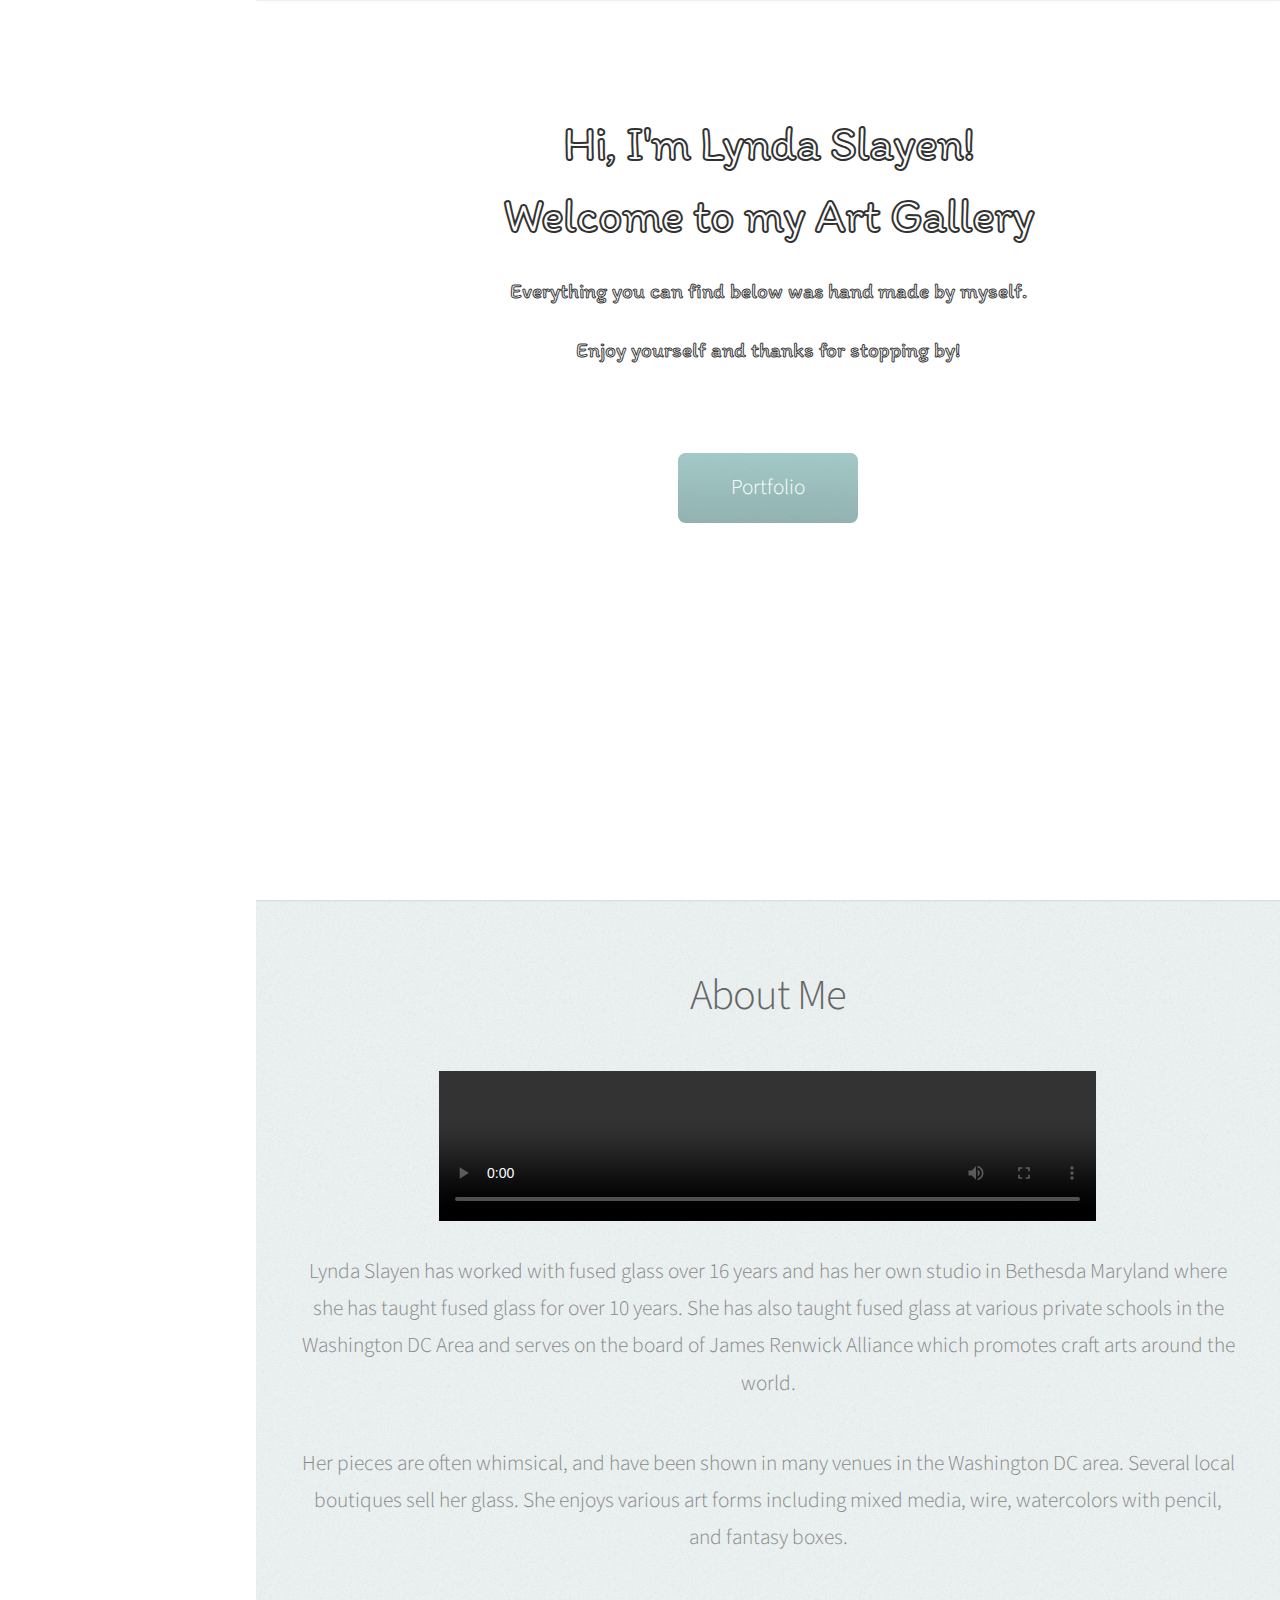
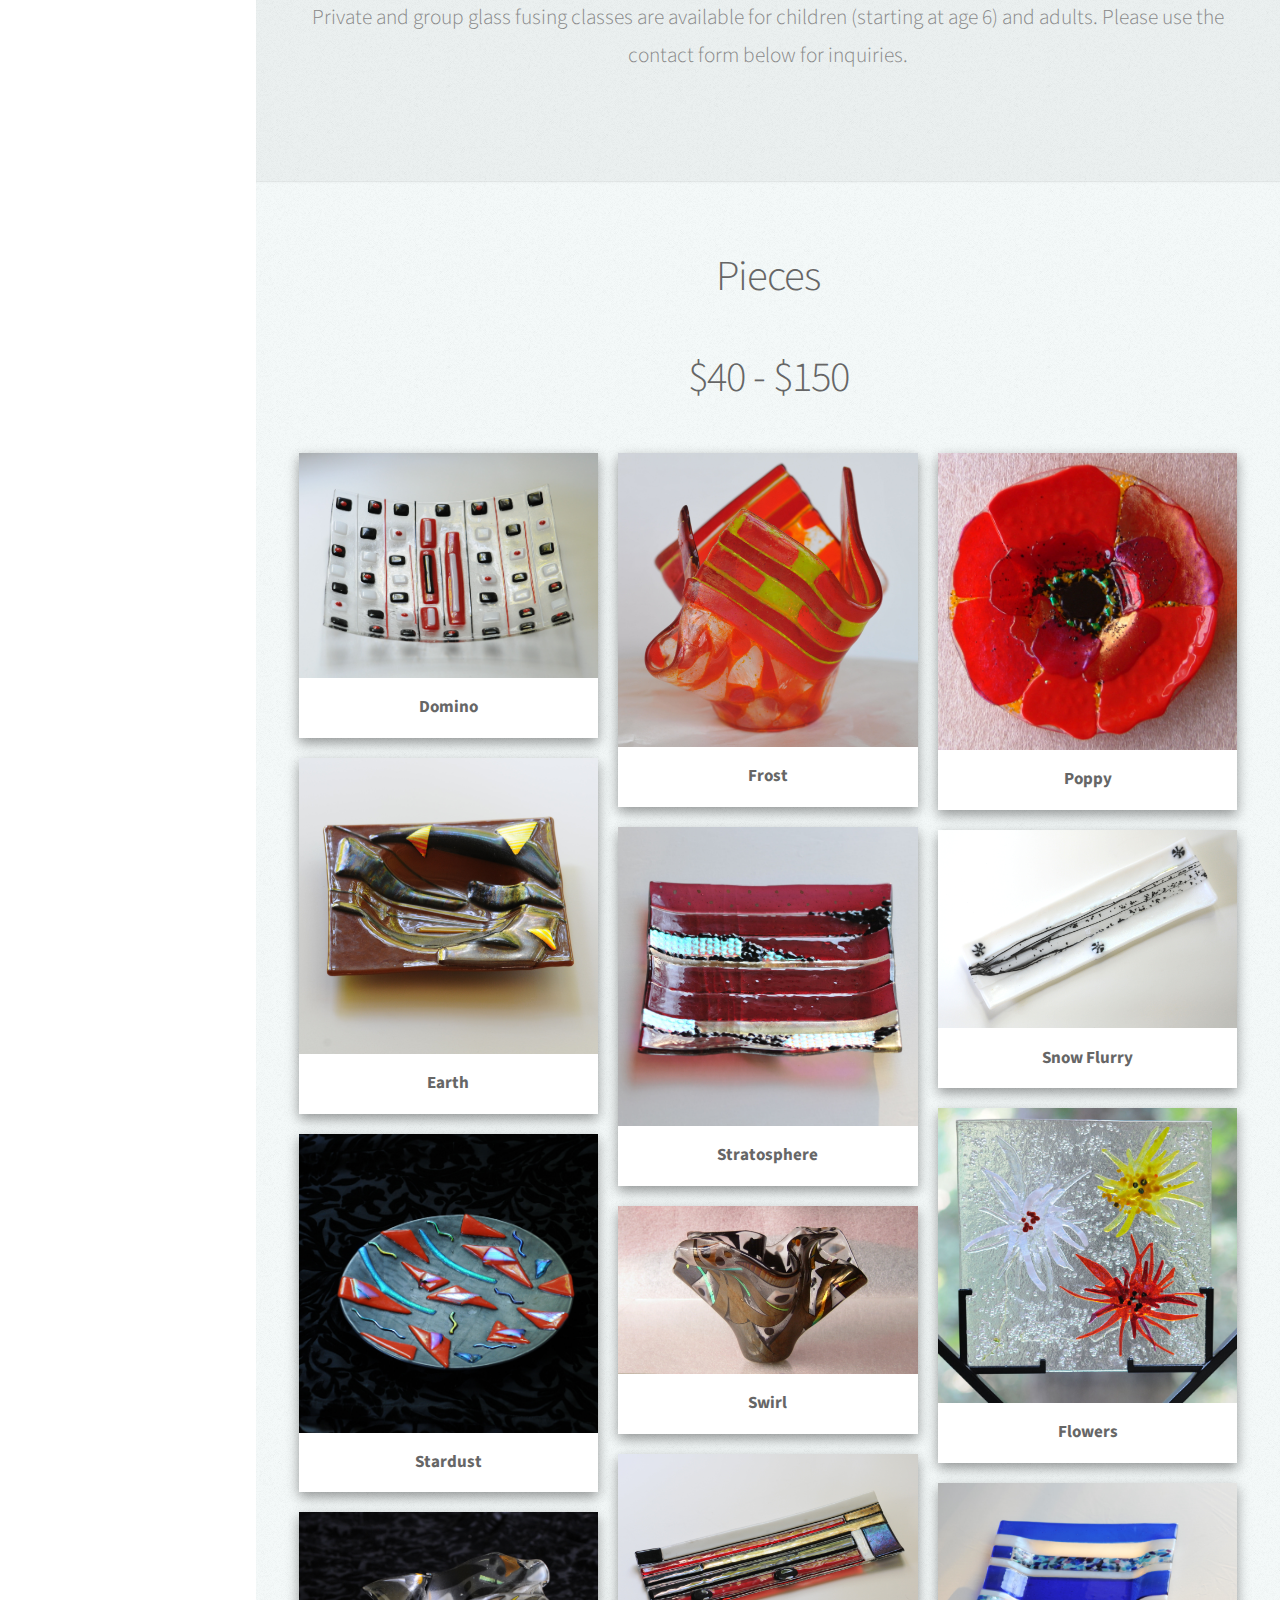
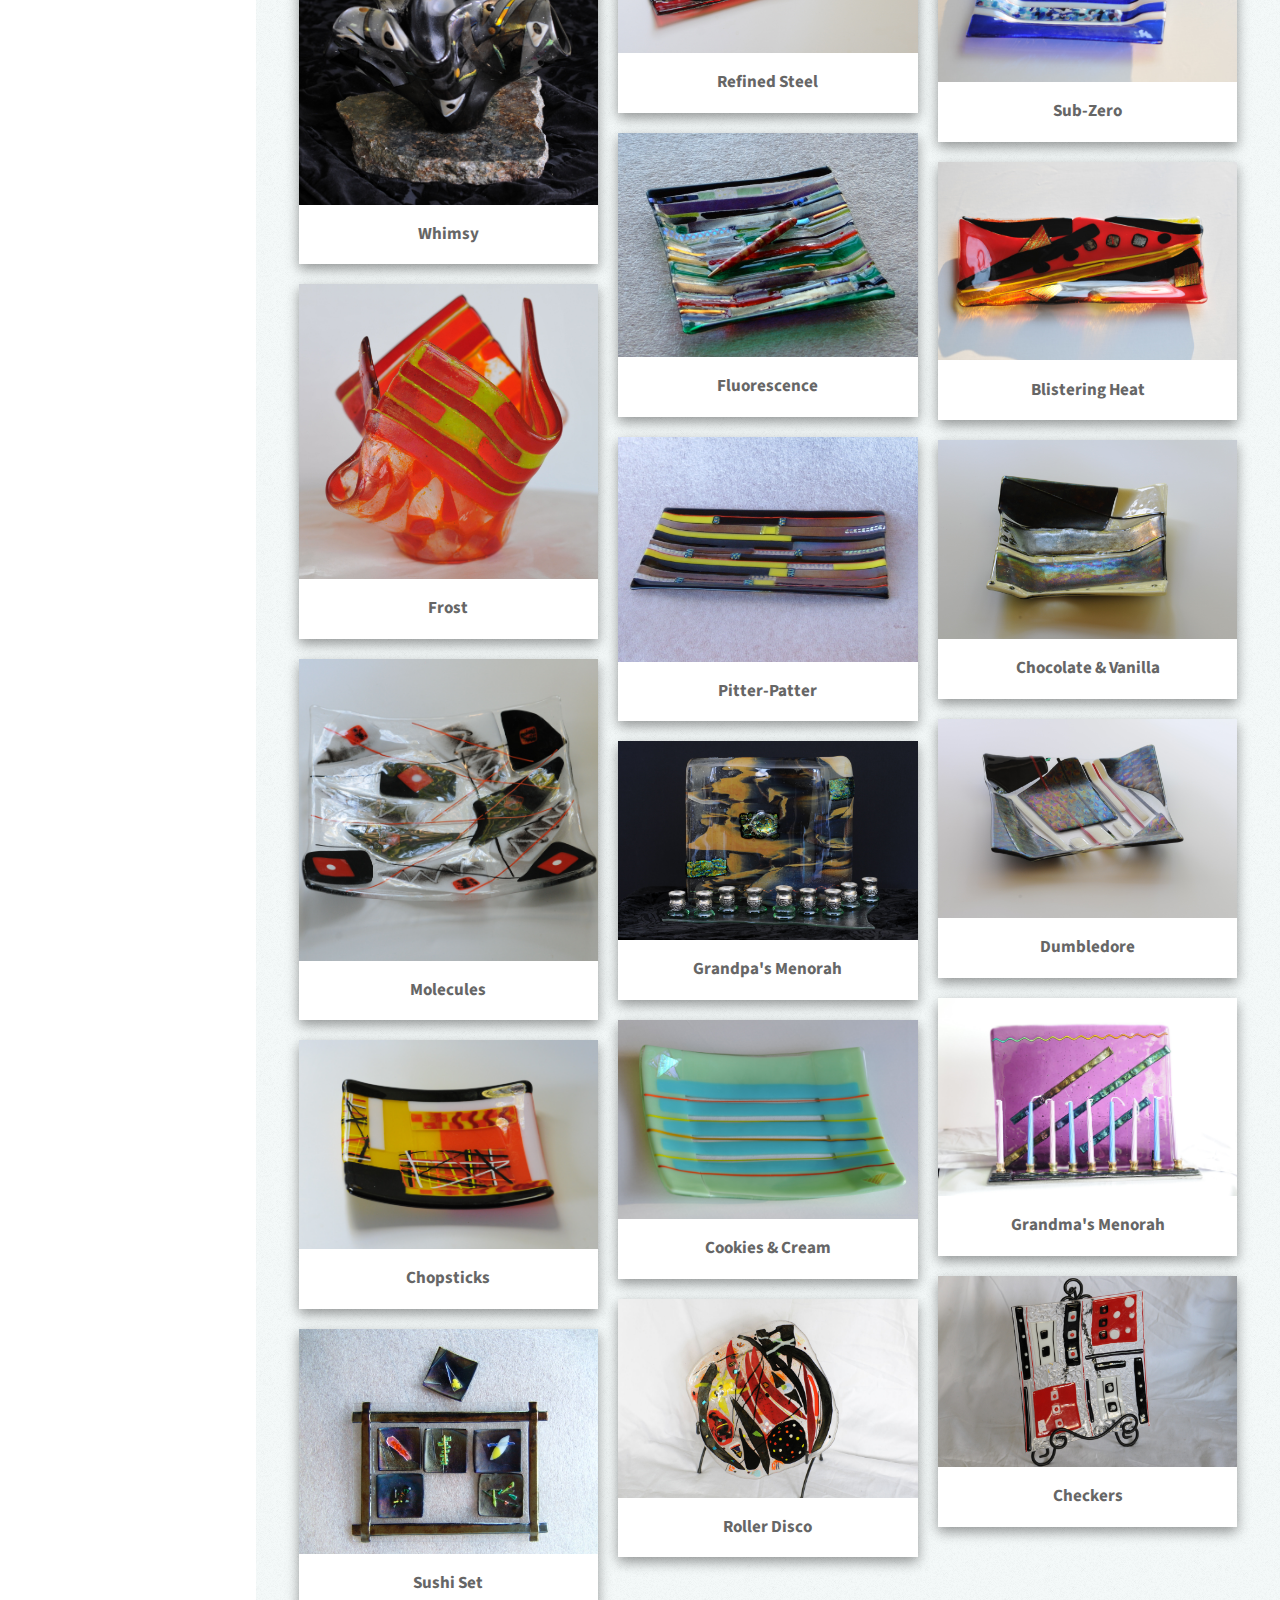
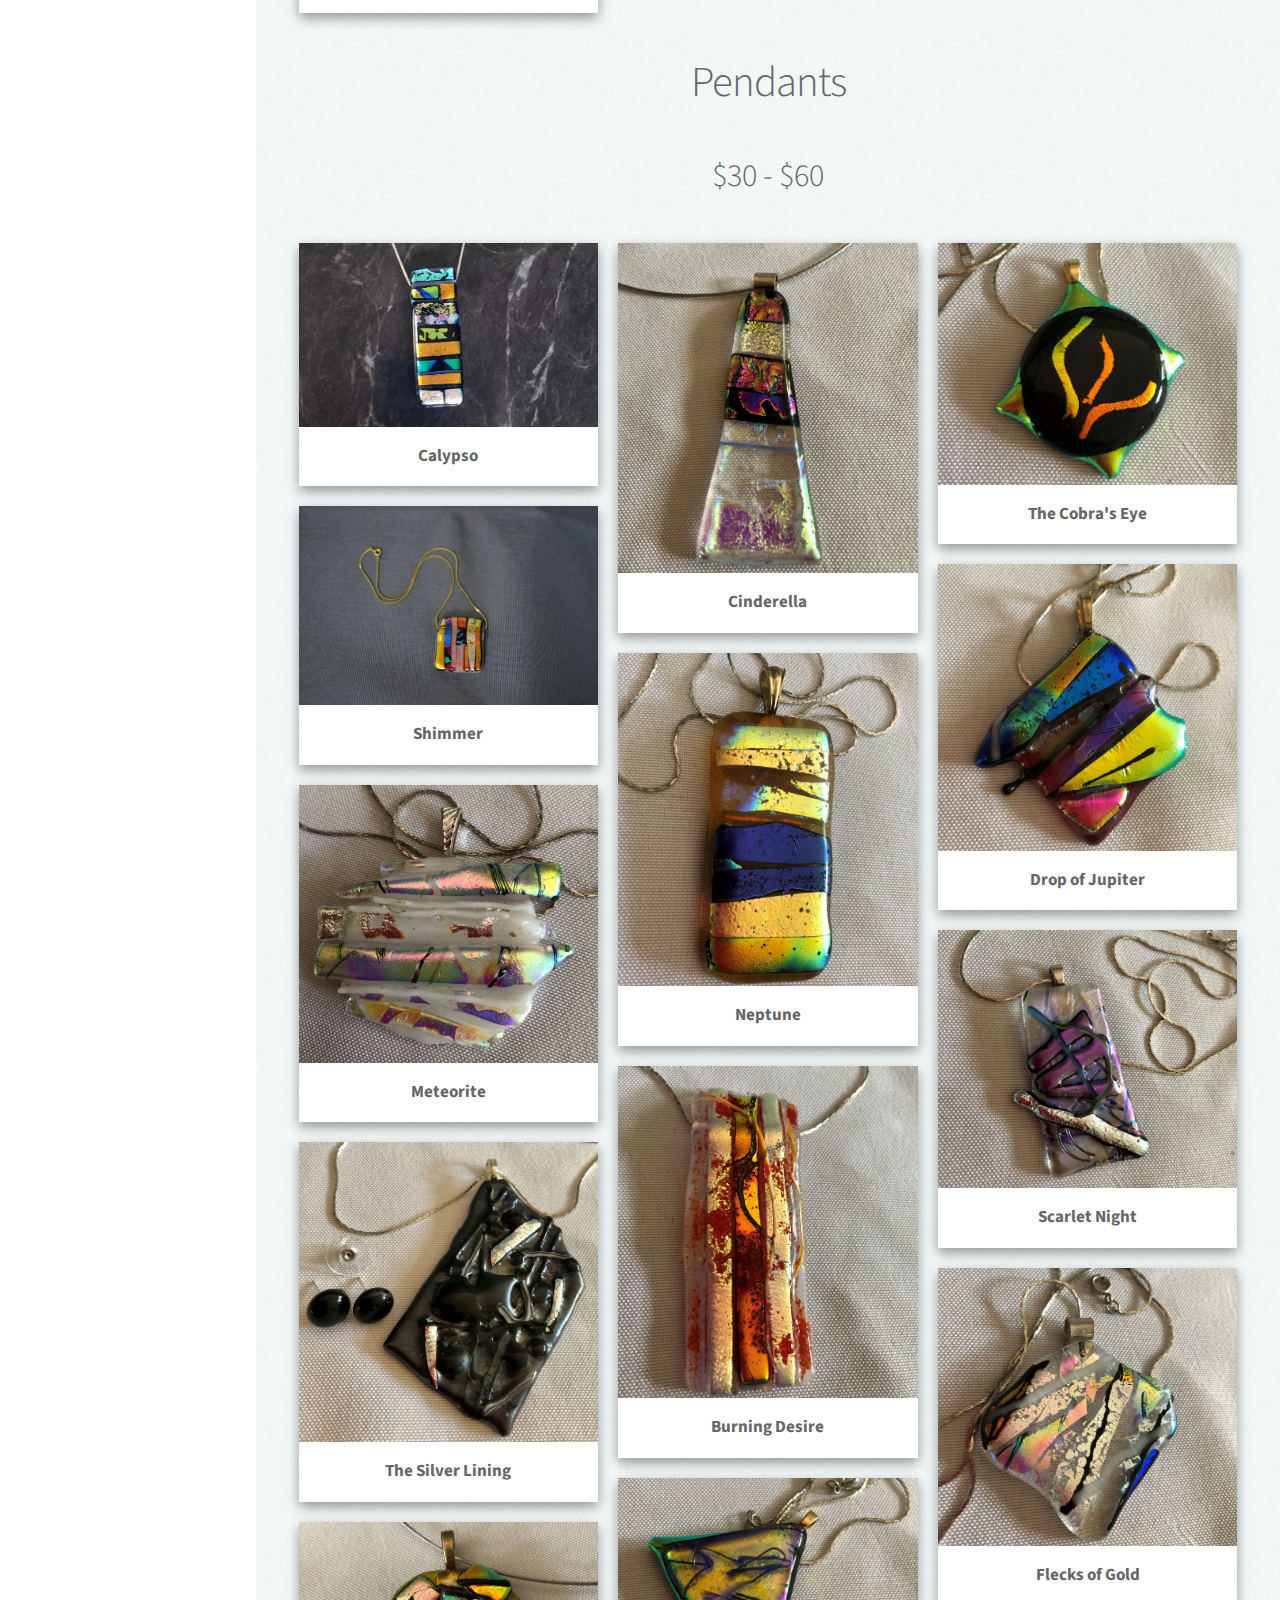
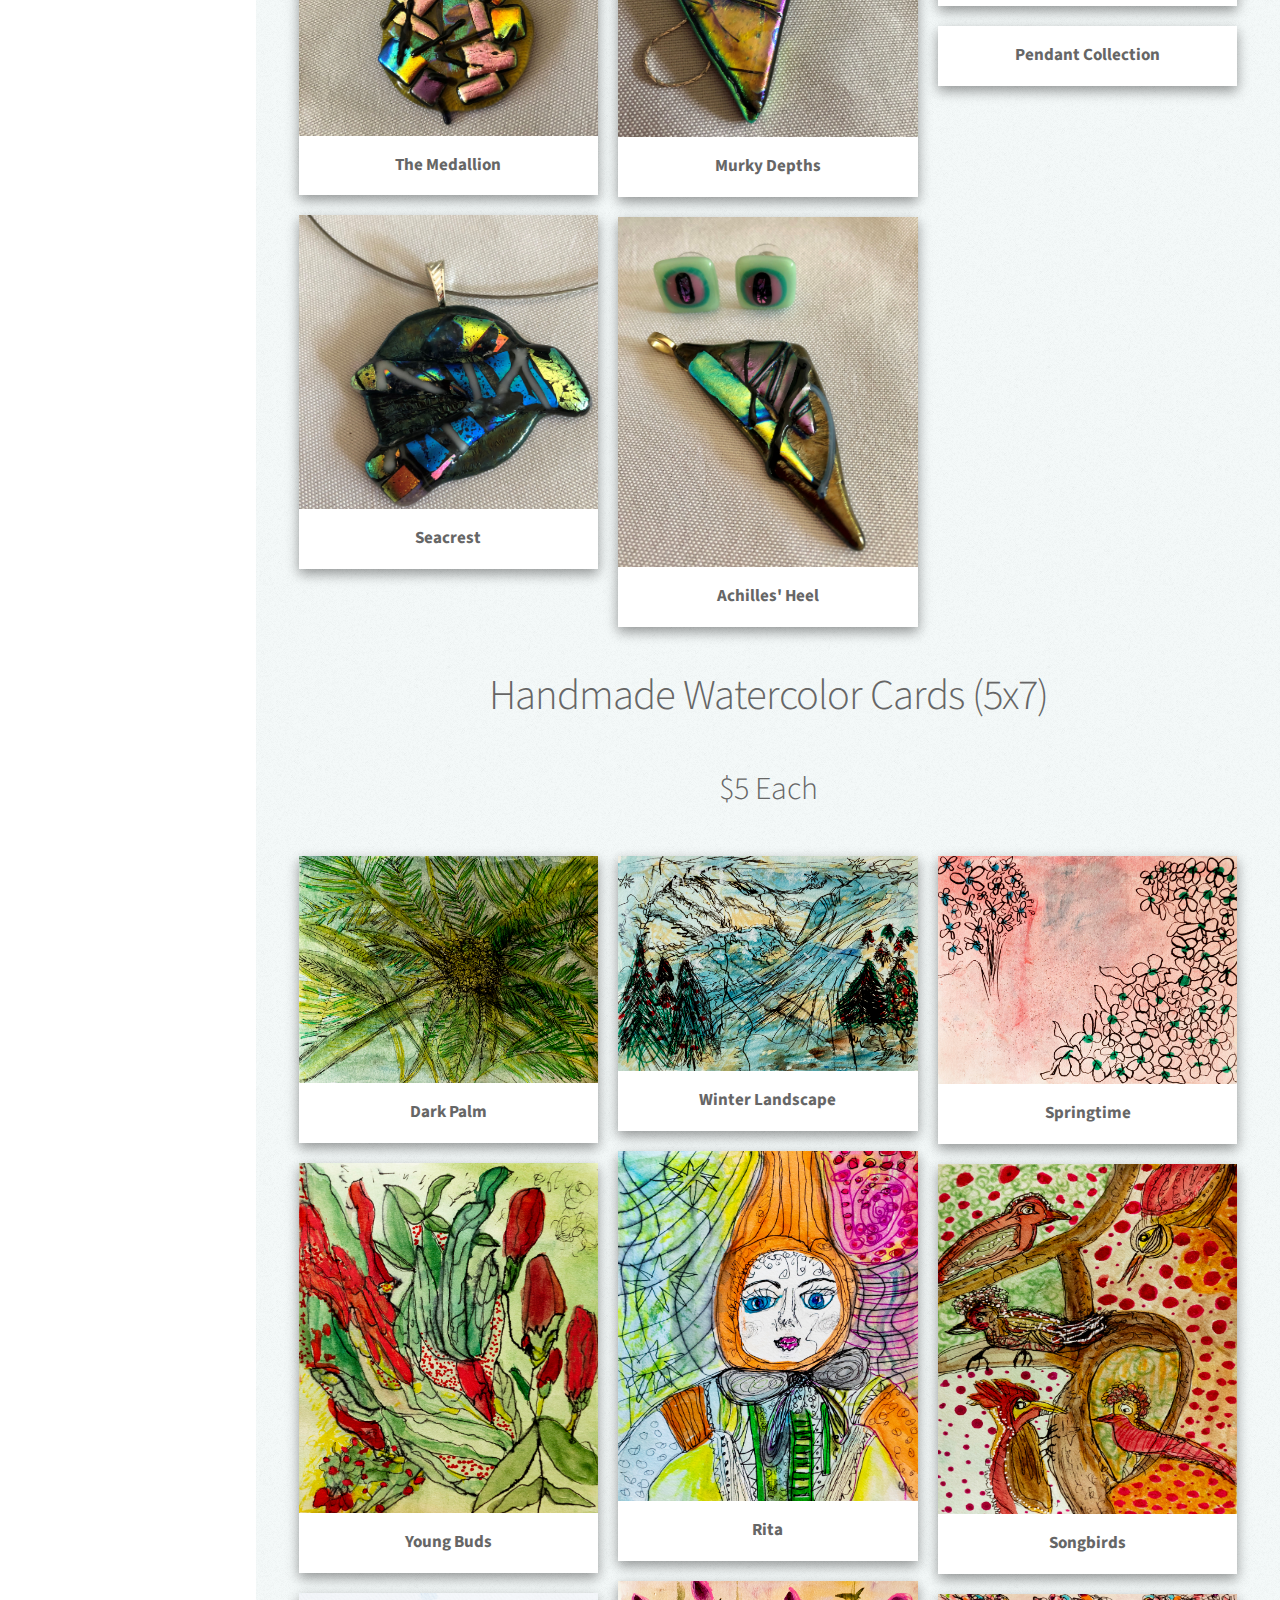
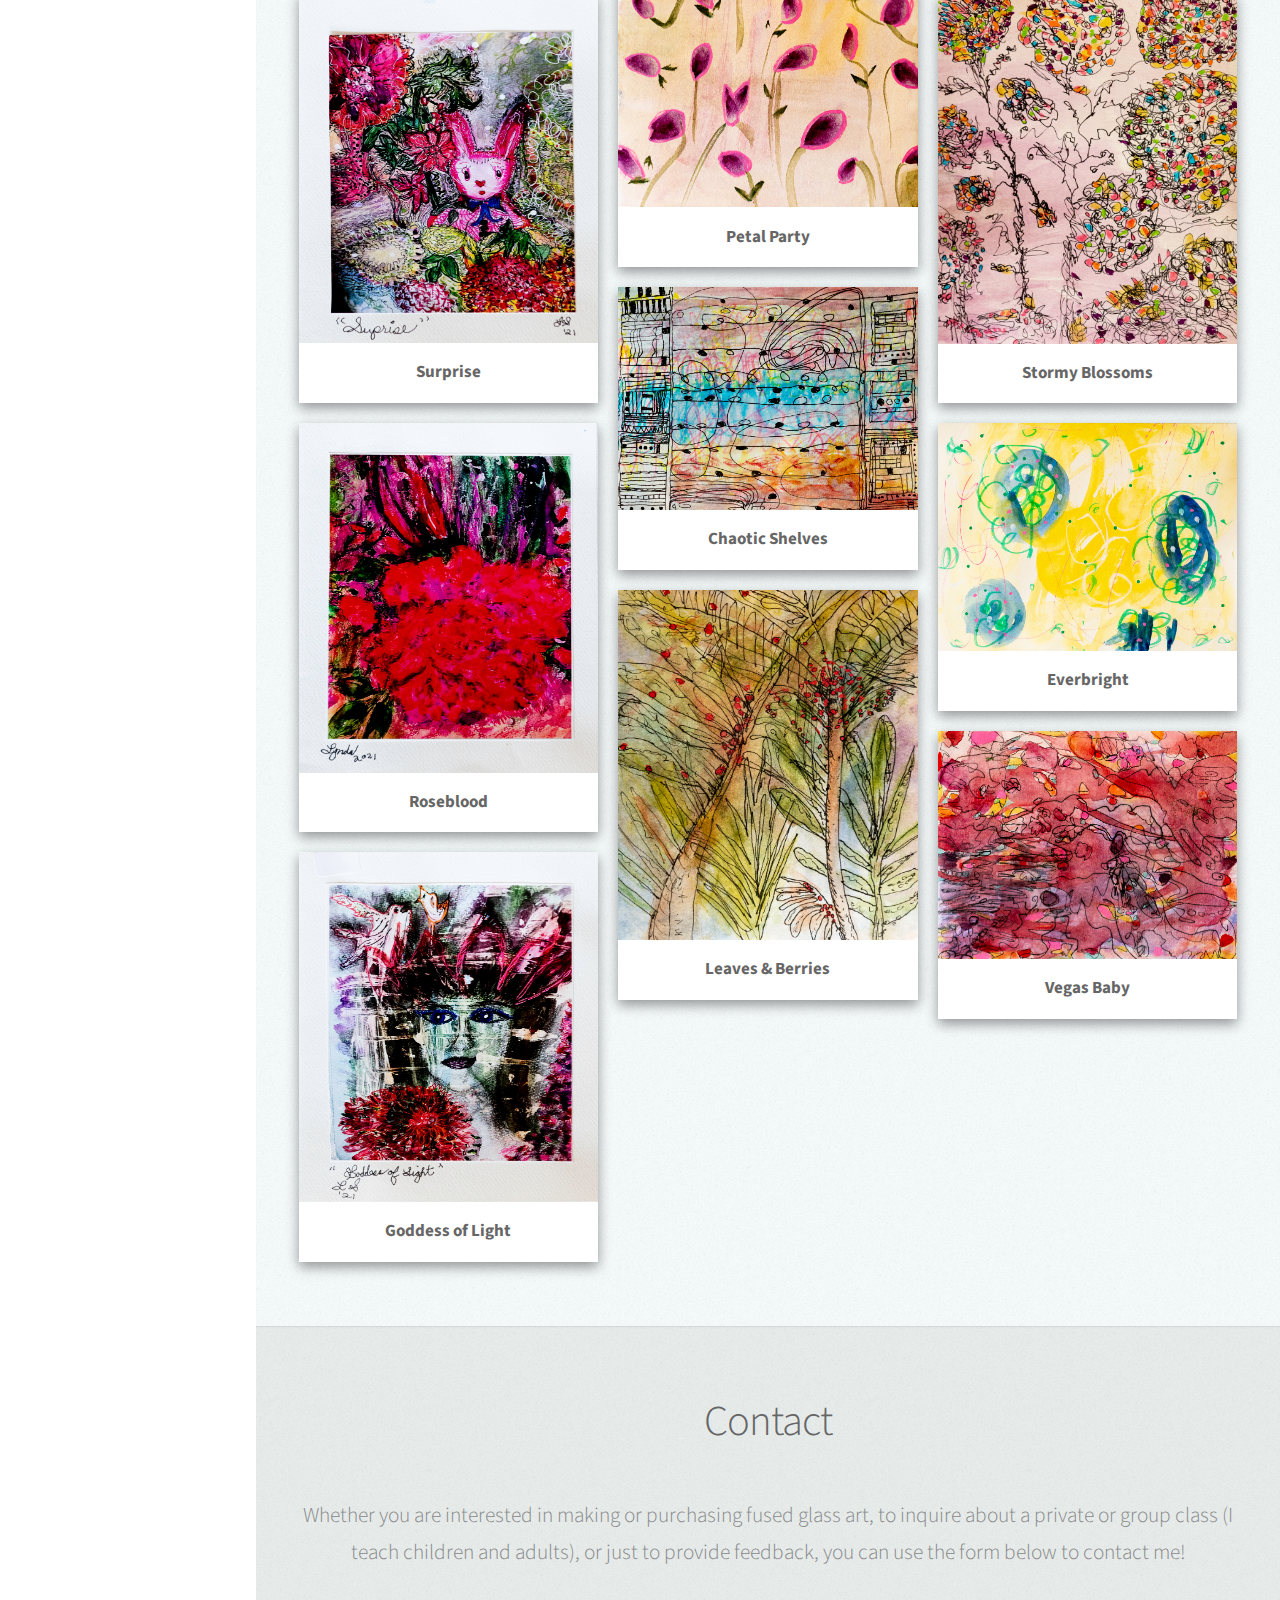
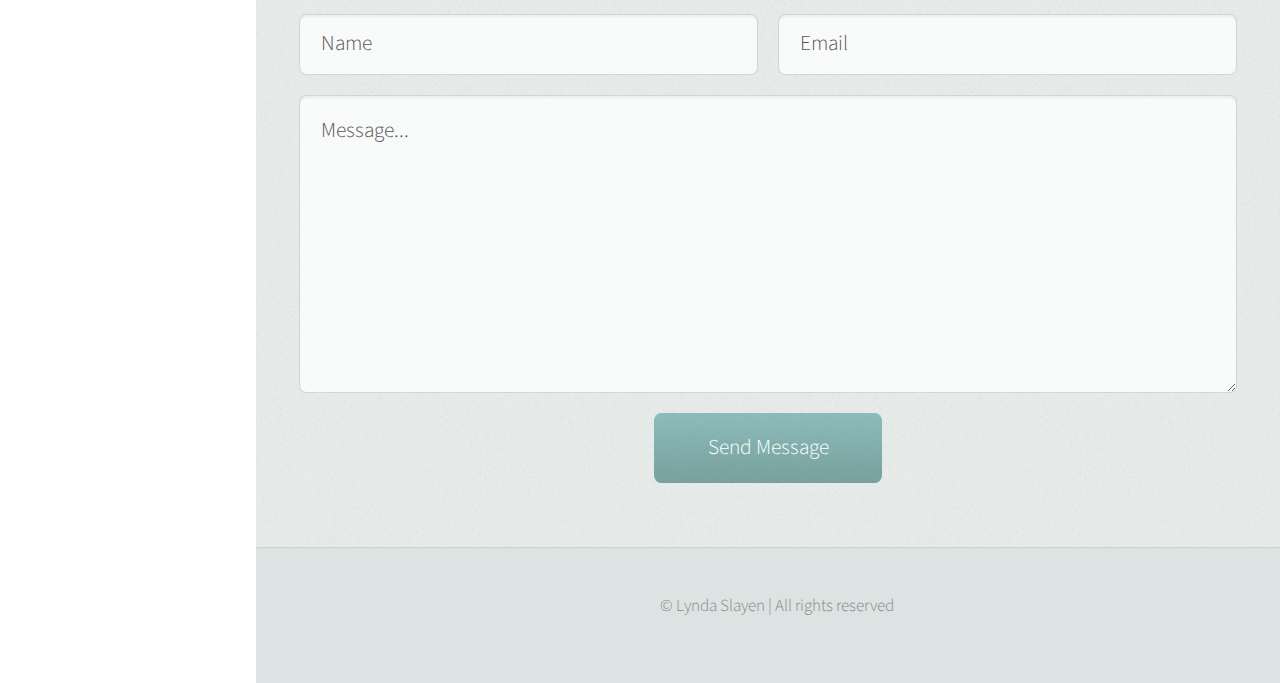
==== index.html @ 52819129 "final final for now" ====
<!DOCTYPE HTML>
<!--
	Prologue by HTML5 UP
	html5up.net | @ajlkn
	Free for personal and commercial use under the CCA 3.0 license (html5up.net/license)
-->
<html>

<head>
	<title>Lynda´s Glass</title>
	<meta charset="utf-8" />
	<meta name="viewport" content="width=device-width, initial-scale=1, user-scalable=no" />
	<link rel="stylesheet" href="assets/css/main.css" />
	<link rel="apple-touch-icon" sizes="180x180" href="/images/croppedHeadshot.png">
	<link rel="icon" type="image/png" sizes="32x32" href="/images/croppedHeadshot.png">
	<link rel="icon" type="image/png" sizes="16x16" href="/images/croppedHeadshot.png">
	<link rel="manifest" href="/site.webmanifest">
	<link rel="mask-icon" href="/safari-pinned-tab.svg" color="#5bbad5">
	<link rel="preconnect" href="https://fonts.googleapis.com">
	<link rel="preconnect" href="https://fonts.gstatic.com" crossorigin>
	<link href="https://fonts.googleapis.com/css2?family=Itim&family=Josefin+Sans&display=swap" rel="stylesheet">
	<meta name="msapplication-TileColor" content="#da532c">
	<meta name="theme-color" content="#ffffff">
</head>

<body class="is-preload">

	<!-- Header -->
	<div id="header">

		<div class="top">

			<!-- Logo -->
			<div id="logo">
				<span class="image avatar48"><img src="images/croppedHeadshot.png" alt="Headhsot" /></span>
				<h1 id="title">Lynda Slayen</h1>
				<p>Independent Artist</p>
			</div>

			<!-- Nav -->
			<nav id="nav">
				<ul>
					<li><a href="#top" id="top-link"><span class="icon solid fa-home">Intro</span></a></li>
					<li><a href="#about" id="about-link"><span class="icon solid fa-user">About Me</span></a></li>
					<li><a href="#portfolio" id="portfolio-link"><span class="icon solid fa-th">Portfolio</span></a>
					</li>
					<li><a href="#contact" id="contact-link"><span class="icon solid fa-envelope">Contact</span></a>
					</li>
				</ul>
			</nav>

		</div>

		<div class="bottom">

			<!-- Social Icons -->
			<ul class="icons">
				<li><a href="https://www.facebook.com/lynda.slayen.16" target="_blank" class="icon brands fa-facebook-f"><span class="label">Facebook</span></a></li>
				<li><a href="#contact" class="icon solid fa-envelope"><span class="label">Email</span></a></li>
			</ul>

		</div>

	</div>

	<!-- Main -->
	<div id="main">

		<!-- Intro -->
		<section id="top" class="one dark cover overflow-hidden">
			<div class="container">
				<header>
					<h2 id= "drop-in" class="alt">Hi, I'm <strong>Lynda Slayen</strong>! <br />
						Welcome to my Art Gallery</h2>
					<p id="drop-in-2">Everything you can find below was hand made by myself.</p>
					<p> Enjoy yourself and thanks for stopping by!</p>
				</header>

				<footer>
					<a href="#portfolio" id="drop-in-3" class="button scrolly">Portfolio</a>
				</footer>
			</div>
		</section>

		<!-- About Me -->
		<section id="about" class="three">
			<div class="container">
				<header>
					<h2>About Me</h2>
				</header>
					<video width="70%" controls>
						<source src="images/artistPics/Lynda Introduction.mp4" type="video/mp4">
						<source src="images/artistPics/Lynda Introduction.mp4" type="video/ogg">
					  Your browser does not support the video tag.
					  </video>
				<p>Lynda Slayen has worked with fused glass over 16 years and has her own studio in Bethesda Maryland where she has taught fused glass for over 10 years.  She has also taught fused glass at various private schools in the Washington DC Area and serves on the board of James Renwick Alliance which promotes craft arts around the world.</p>
				<p>Her pieces are often whimsical, and have been shown in many venues in the Washington DC area.  Several local boutiques sell her glass.  She enjoys various art forms including mixed media, wire, watercolors with pencil, and fantasy boxes.</p>
				<p class="loud">Private and group glass fusing classes are available for children (starting at age 6) and adults. Please use the contact form below for inquiries.</p>
				<img id="aboutMe" src="images/artistPics/chairOffcenterSaturated.jpg" alt="" />
			</div>
		</section>
		<!-- Portfolio -->
		<section id="portfolio" class="two">
			<div class="container">
				<header>
					<h2>Pieces</h2><br>
					<h2>$40 - $150</h2>
				</header>
				<div class="row">
					<div class="col-4 col-12-mobile"> 
						<article class="item">
							<a class="image fit"><img class="porfolioImage" src="images/Pieces/LyndaSlayen_Domino.jpg" alt="" /></a>
							<header>
								<h3>Domino</h3>
							</header>
						</article>
						<article class="item">
							<a class="image fit"><img class="porfolioImage" src="images/Pieces/LyndaSlayen_Earth.jpg" alt="" /></a>
							<header>
								<h3>Earth</h3>
							</header>
						</article>
						<article class="item">
							<a class="image fit"><img class="porfolioImage" src="images/Pieces//LyndaSlayen_Stardust.jpg" alt="" /></a>
							<header>
								<h3>Stardust</h3>
							</header>
						</article>
						<article class="item">
							<a class="image fit"><img class="porfolioImage" src="images/Pieces/LyndaSlayen_Whimsy.jpg" alt="" /></a>
							<header>
								<h3>Whimsy</h3>
							</header>
						</article>
						<article class="item">
							<a class="image fit"><img class="porfolioImage" src="images/Pieces/LyndaSlayen_Frost.jpg" alt="" /></a>
							<header>
								<h3>Frost</h3>
							</header>
						</article>
						<article class="item">
							<a class="image fit"><img class="porfolioImage" src="images/Pieces/Molecules.jpg" alt="" /></a>
							<header>
								<h3>Molecules</h3>
							</header>
						</article>
						<article class="item">
							<a class="image fit"><img class="porfolioImage" src="images/Pieces/D11.jpgchopsticks.jpg" alt="" /></a>
							<header>
								<h3>Chopsticks</h3>
							</header>
						</article>
						<article class="item">
							<a class="image fit"><img class="porfolioImage" src="images/Pieces/D12.JPGsushi set.jpg" alt="" /></a>
							<header>
								<h3>Sushi Set</h3>
							</header>
						</article>
					</div>
					<div class="col-4 col-12-mobile">
						<article class="item">
							<a class="image fit"><img class="porfolioImage" src="images/Pieces/LyndaSlayen_Frost.jpg" alt="" /></a>
							<header>
								<h3>Frost</h3>
							</header>
						</article>
						<article class="item">
							<a class="image fit"><img class="porfolioImage" src="images/Pieces/LyndaSlayen_Stratosphere.jpg" alt="" /></a>
							<header>
								<h3>Stratosphere</h3>
							</header>
						</article>
						<article class="item">
							<a class="image fit"><img class="porfolioImage" src="images/Pieces/Show-Swirl.JPG" alt="" /></a>
							<header>
								<h3>Swirl</h3>
							</header>
						</article>
						<article class="item">
							<a class="image fit"><img class="porfolioImage" src="images/Pieces/D14.JPG" alt="" /></a>
							<header>
								<h3>Refined Steel</h3>
							</header>
						</article>
						<article class="item">
							<a class="image fit"><img class="porfolioImage" src="images/Pieces/D16.JPG" alt="" /></a>
							<header>
								<h3>Fluorescence</h3>
							</header>
						</article>
						<article class="item">
							<a class="image fit"><img class="porfolioImage" src="images/Pieces/D17.JPG" alt="" /></a>
							<header>
								<h3>Pitter-Patter</h3>
							</header>
						</article>
						<article class="item">
							<a class="image fit"><img class="porfolioImage" src="images/Pieces/D15.JPGmenorah.jpg" alt="" /></a>
							<header>
								<h3>Grandpa's Menorah</h3>
							</header>
						</article>
						<article class="item">
							<a class="image fit"><img class="porfolioImage" src="images/Pieces/D18.JPG" alt="" /></a>
							<header>
								<h3>Cookies & Cream</h3>
							</header>
						</article>
						<article class="item">
							<a class="image fit"><img class="porfolioImage" src="images/Pieces/D43.jpgswirl.jpg" alt="" /></a>
							<header>
								<h3>Roller Disco</h3>
							</header>
						</article>
					</div>
					<div class="col-4 col-12-mobile">
						<article class="item">
							<a class="image fit"><img class="porfolioImage" src="images/Pieces/LyndaSlayen_Poppy.jpg" alt="" /></a>
							<header>
								<h3>Poppy</h3>
							</header>
						</article>
						<article class="item">
							<a class="image fit"><img class="porfolioImage" src="images/Pieces/D42.jpgdomino.jpg" alt="" /></a>
							<header>
								<h3>Snow Flurry</h3>
							</header>
						</article>
						<article class="item">
							<a class="image fit"><img class="porfolioImage" src="images/Pieces/LyndaSlayen_Star Flowers.jpg" alt="" /></a>
							<header>
								<h3>Flowers</h3>
							</header>
						</article>
						<article class="item">
							<a class="image fit"><img class="porfolioImage" src="images/Pieces/D19.JPG" alt="" /></a>
							<header>
								<h3>Sub-Zero</h3>
							</header>
						</article>
						<article class="item">
							<a class="image fit"><img class="porfolioImage" src="images/Pieces/D20.JPG" alt="" /></a>
							<header>
								<h3>Blistering Heat</h3>
							</header>
						</article>
						<article class="item">
							<a class="image fit"><img class="porfolioImage" src="images/Pieces/D21.JPG" alt="" /></a>
							<header>
								<h3>Chocolate & Vanilla</h3>
							</header>
						</article>
						<article class="item">
							<a class="image fit"><img class="porfolioImage" src="images/Pieces/D22.JPG" alt="" /></a>
							<header>
								<h3>Dumbledore</h3>
							</header>
						</article>
						<article class="item">
							<a class="image fit"><img class="porfolioImage" src="images/Pieces/D29.menorah.jpg" alt="" /></a>
							<header>
								<h3>Grandma's Menorah</h3>
							</header>
						</article>
						<article class="item">
							<a class="image fit"><img class="porfolioImage" src="images/Pieces/D27.JPG" alt="" /></a>
							<header>
								<h3>Checkers</h3>
							</header>
						</article>
					</div>
				</div>
				<br>
				<header>
					<h2>Pendants</h2><br>
					<h3>$30 - $60</h3>
				</header>
				<div class="row">
					<div class="col-4 col-12-mobile"> 
						<article class="item">
							<a class="image fit"><img class="porfolioImage" src="images/Pieces/D13.jpgpendant.jpg" alt="" /></a>
							<header>
								<h3>Calypso</h3>
							</header>
						</article>
						<article class="item">
							<a class="image fit"><img class="porfolioImage" src="images/Pieces/D24.JPG" alt="" /></a>
							<header>
								<h3>Shimmer</h3>
							</header>
						</article>
						<article class="item">
							<a class="image fit"><img class="porfolioImage" src="images/Pieces/D25.jpg" alt="" /></a>
							<header>
								<h3>Meteorite</h3>
							</header>
						</article>
						<article class="item">
							<a class="image fit"><img class="porfolioImage" src="images/Pieces/D28.jpg" alt="" /></a>
							<header>
								<h3>The Silver Lining</h3>
							</header>
						</article>
						<article class="item">
							<a class="image fit"><img class="porfolioImage" src="images/Pieces/D44.jpg" alt="" /></a>
							<header>
								<h3>The Medallion</h3>
							</header>
						</article>
						<article class="item">
							<a class="image fit"><img class="porfolioImage" src="images/Pieces/D32.jpg" alt="" /></a>
							<header>
								<h3>Seacrest</h3>
							</header>
						</article>
					</div>
					<div class="col-4 col-12-mobile">
						<article class="item">
							<a class="image fit"><img class="porfolioImage" src="images/Pieces/D33.jpg" alt="" /></a>
							<header>
								<h3>Cinderella</h3>
							</header>
						</article>
						<article class="item">
							<a class="image fit"><img class="porfolioImage" src="images/Pieces/D34.jpg" alt="" /></a>
							<header>
								<h3>Neptune</h3>
							</header>
						</article>
						<article class="item">
							<a class="image fit"><img class="porfolioImage" src="images/Pieces/D35.jpg" alt="" /></a>
							<header>
								<h3>Burning Desire</h3>
							</header>
						</article>
						<article class="item">
							<a class="image fit"><img class="porfolioImage" src="images/Pieces/D36.jpg" alt="" /></a>
							<header>
								<h3>Murky Depths</h3>
							</header>
						</article>
						<article class="item">
							<a class="image fit"><img class="porfolioImage" src="images/Pieces/D45.jpg" alt="" /></a>
							<header>
								<h3>Achilles' Heel</h3>
							</header>
						</article>
					</div>
					<div class="col-4 col-12-mobile">
						<article class="item">
							<a class="image fit"><img class="porfolioImage" src="images/Pieces/D38.jpg" alt="" /></a>
							<header>
								<h3>The Cobra's Eye</h3>
							</header>
						</article>
						<article class="item">
							<a class="image fit"><img class="porfolioImage" src="images/Pieces/D39_.jpg" alt="" /></a>
							<header>
								<h3>Drop of Jupiter</h3>
							</header>
						</article>
						<article class="item">
							<a class="image fit"><img class="porfolioImage" src="images/Pieces/D40.jpg" alt="" /></a>
							<header>
								<h3>Scarlet Night</h3>
							</header>
						</article>
						<article class="item">
							<a class="image fit"><img class="porfolioImage" src="images/Pieces/D41.jpg" alt="" /></a>
							<header>
								<h3>Flecks of Gold</h3>
							</header>
						</article>
						<article class="item">
							<a class="image fit"><img class="porfolioImage" src="images/Pieces/pendantgroup.jpg" alt="" /></a>
							<header>
								<h3>Pendant Collection</h3>
							</header>
						</article>
					</div>
				</div>
				<br>
				<header>
					<h2>Handmade Watercolor Cards (5x7)</h2><br>
					<h3>$5 Each</h3>
				</header>
				<div class="row">
					<div class="col-4 col-12-mobile"> 
						<article class="item">
							<a class="image fit"><img class="porfolioImage" src="/images/Pictures/_ALG7755-226.jpg" alt="" /></a>
							<header>
								<h3>Dark Palm</h3>
							</header>
						</article>
						<article class="item">
							<a class="image fit"><img class="porfolioImage" src="/images/Pictures/_ALG7762-233.jpg" alt="" /></a>
							<header>
								<h3>Young Buds</h3>
							</header>
						</article>
						<article class="item">
							<a class="image fit"><img class="porfolioImage" src="/images/Pictures/_ALG7768-239.jpg" alt="" /></a>
							<header>
								<h3>Surprise</h3>
							</header>
						</article>
						<article class="item">
							<a class="image fit"><img class="porfolioImage" src="/images/Pictures/_ALG7770-241.jpg" alt="" /></a>
							<header>
								<h3>Roseblood</h3>
							</header>
						</article>
						<article class="item">
							<a class="image fit"><img class="porfolioImage" src="/images/Pictures/_ALG7774-245.jpg" alt="" /></a>
							<header>
								<h3>Goddess of Light</h3>
							</header>
						</article>
					</div>
					<div class="col-4 col-12-mobile">
						<article class="item">
							<a class="image fit"><img class="porfolioImage" src="/images/Pictures/_ALG7778-249.jpg" alt="" /></a>
							<header>
								<h3>Winter Landscape</h3>
							</header>
						</article>
						<article class="item">
							<a class="image fit"><img class="porfolioImage" src="/images/Pictures/_ALG7779-250.jpg" alt="" /></a>
							<header>
								<h3>Rita</h3>
							</header>
						</article>
						<article class="item">
							<a class="image fit"><img class="porfolioImage" src="/images/Pictures/_ALG7781-252.jpg" alt="" /></a>
							<header>
								<h3>Petal Party</h3>
							</header>
						</article>
						<article class="item">
							<a class="image fit"><img class="porfolioImage" src="/images/Pictures/_ALG7783-254.jpg" alt="" /></a>
							<header>
								<h3>Chaotic Shelves</h3>
							</header>
						</article>
						<article class="item">
							<a class="image fit"><img class="porfolioImage" src="/images/Pictures/_ALG7785-256.jpg" alt="" /></a>
							<header>
								<h3>Leaves & Berries</h3>
							</header>
						</article>
					</div>
					<div class="col-4 col-12-mobile">
						<article class="item">
							<a class="image fit"><img class="porfolioImage" src="/images/Pictures/_ALG7787-258.jpg" alt="" /></a>
							<header>
								<h3>Springtime</h3>
							</header>
						</article>
						<article class="item">
							<a class="image fit"><img class="porfolioImage" src="/images/Pictures/_ALG7789-260.jpg" alt="" /></a>
							<header>
								<h3>Songbirds</h3>
							</header>
						</article>
						<article class="item">
							<a class="image fit"><img class="porfolioImage" src="/images/Pictures/_ALG7793-264.jpg" alt="" /></a>
							<header>
								<h3>Stormy Blossoms</h3>
							</header>
						</article>
						<article class="item">
							<a class="image fit"><img class="porfolioImage" src="/images/Pictures/_ALG7795-266.jpg" alt="" /></a>
							<header>
								<h3>Everbright</h3>
							</header>
						</article>
						<article class="item">
							<a class="image fit"><img class="porfolioImage" src="/images/Pictures/_ALG7765-236.jpg" alt="" /></a>
							<header>
								<h3>Vegas Baby</h3>
							</header>
						</article>
					</div>
				</div>
			</div>
		</section>
		<!-- Contact -->
<section id="contact" class="four">
			<div class="container">
				
				<header>
					<h2 class="itim">Contact</h2>
				</header>
				
				<p class="itim">Whether you are interested in making or purchasing fused glass art, to  inquire about a private or group class (I teach children and adults), or just to provide feedback, you can use the form below to contact me!  </p>
				<form id="form" class="contact-form" method="post" action="https://formspree.io/f/xwkyvgej">
					<div class="row">
						<div class="col-6 col-12-mobile"><input type="text" name="name" placeholder="Name" /></div>
						<div class="col-6 col-12-mobile"><input type="text" name="email" placeholder="Email" /></div>
						<div class="col-12">
							<textarea name="message" placeholder="Message..."></textarea>
						</div>
						<div class="col-12">
							<input type="submit" name="submitbtn" value="Send Message" />
						</div>
					</div>
				</form>
			</div>
		</section>

	</div>

	<!-- Footer -->
	<div id="footer">

		<!-- Copyright -->
		<ul class="copyright">
			<li>&copy; Lynda Slayen | All rights reserved</li>
		</ul>

	</div>

	<!-- Scripts -->
	<script src="assets/js/jquery.min.js"></script>
	<script src="assets/js/jquery.scrolly.min.js"></script>
	<script src="assets/js/jquery.scrollex.min.js"></script>
	<script src="assets/js/browser.min.js"></script>
	<script src="assets/js/breakpoints.min.js"></script>
	<script src="assets/js/util.js"></script>
	<script src="assets/js/main.js"></script>

</body>

</html>
---- assets/css/main.css ----
@import url("fontawesome-all.min.css");
@import url("https://fonts.googleapis.com/css?family=Source+Sans+Pro:300,300italic,400,600");

/*
	Prologue by HTML5 UP
	html5up.net | @ajlkn
	Free for personal and commercial use under the CCA 3.0 license (html5up.net/license)
*/

html, body, div, span, applet, object,
iframe, h1, h2, h3, h4, h5, h6, p, blockquote,
pre, a, abbr, acronym, address, big, cite,
code, del, dfn, em, img, ins, kbd, q, s, samp,
small, strike, strong, sub, sup, tt, var, b,
u, i, center, dl, dt, dd, ol, ul, li, fieldset,
form, label, legend, table, caption, tbody,
tfoot, thead, tr, th, td, article, aside,
canvas, details, embed, figure, figcaption,
footer, header, hgroup, menu, nav, output, ruby,
section, summary, time, mark, audio, video {
	margin: 0;
	padding: 0;
	border: 0;
	font-size: 100%;
	font: inherit;
	vertical-align: baseline;}

article, aside, details, figcaption, figure,
footer, header, hgroup, menu, nav, section {
	display: block;
}

body {
	line-height: 1;
}

ol, ul {
	list-style: none;
}

blockquote, q {
	quotes: none;
}

	blockquote:before, blockquote:after, q:before, q:after {
		content: '';
		content: none;
	}

table {
	border-collapse: collapse;
	border-spacing: 0;
}

body {
	-webkit-text-size-adjust: none;
}

mark {
	background-color: transparent;
	color: inherit;
}

input::-moz-focus-inner {
	border: 0;
	padding: 0;
}

input, select, textarea {
	-moz-appearance: none;
	-webkit-appearance: none;
	-ms-appearance: none;
	appearance: none;
}

/* Basic */

	html {
		box-sizing: border-box;
	}

	*, *:before, *:after {
		box-sizing: inherit;
	}

	body {
		background: #fff;
		font-family: 'Source Sans Pro', sans-serif;
		font-size: 19pt;
		font-weight: 300;
		line-height: 1.75em;
		color: #888;
	}

		body.is-preload *, body.is-preload *:before, body.is-preload *:after {
			-moz-animation: none !important;
			-webkit-animation: none !important;
			-ms-animation: none !important;
			animation: none !important;
			-moz-transition: none !important;
			-webkit-transition: none !important;
			-ms-transition: none !important;
			transition: none !important;
		}

	input, textarea, select {
		font-family: 'Source Sans Pro', sans-serif;
		font-size: 19pt;
		font-weight: 300;
		line-height: 1.75em;
		color: #888;
	}

	h1, h2, h3, h4, h5, h6 {
		font-weight: 300;
		color: #666;
		line-height: 1.5em;
	}

	h1 a, h2 a, h3 a, h4 a, h5 a, h6 a {
		color: inherit;
		text-decoration: none;
	}

		h1 a strong, h2 a strong, h3 a strong, h4 a strong, h5 a strong, h6 a strong {
			color: #333;
		}

	h2 {
		font-size: 2em;
		letter-spacing: -1px;
	}

		h2.alt {
			color: #888;
		}

			h2.alt strong {
				color: #666;
			}

	h3 {
		font-size: 1.5em;
	}

	header {
		margin: 0 0 2em 0;
	}

		header > p {
			margin: 1em 0 0 0;
		}

	footer {
		margin: 2em 0 0 0;
	}

	strong, b {
		font-weight: 300;
		/* color: #666; */
	}

	em, i {
		font-style: italic;
	}

	a {
		text-decoration: none;
		color: inherit;
		border-bottom: dotted 1px rgba(128, 128, 128, 0.5);
		-moz-transition: color 0.35s ease-in-out, border-bottom-color 0.35s ease-in-out;
		-webkit-transition: color 0.35s ease-in-out, border-bottom-color 0.35s ease-in-out;
		-ms-transition: color 0.35s ease-in-out, border-bottom-color 0.35s ease-in-out;
		transition: color 0.35s ease-in-out, border-bottom-color 0.35s ease-in-out;
		outline: 0;
	}

		a:hover {
			color: #E27689;
			border-bottom-color: rgba(255, 255, 255, 0);
		}

	sub {
		position: relative;
		top: 0.5em;
		font-size: 0.8em;
	}

	sup {
		position: relative;
		top: -0.5em;
		font-size: 0.8em;
	}

	hr {
		border: 0;
		border-top: solid 1px #ddd;
	}

	blockquote {
		border-left: solid 0.5em #ddd;
		padding: 1em 0 1em 2em;
		font-style: italic;
	}

	p, ul, ol, dl, table {
		margin-bottom: 2em;
	}

	br.clear {
		clear: both;
	}
/**********/
/* ADDED  */
/**********/
video {
	margin-bottom: 1.5em;
}
.porfolioImage {
	max-height: 350px;
	max-width: 100%;
	overflow: hidden;
}
#about {
	display: flex;
	flex-direction: column;
	justify-content: center !important;
}
#aboutMe {
	box-shadow: 0 5px 12px rgb(0 0 0 / 0.6);
	width: 70%;
}

 header h2, header strong {
	animation: drop-in 1s ease 300ms backwards;
}

header p {
	animation: drop-in 1200ms ease 600ms backwards;
	color: #fff;
	opacity: 1;
	font-size: 1em;
	font-family: 'Itim', cursive;
	-webkit-text-stroke-width: 1px;
	-webkit-text-stroke-color: black;
   }
   .loud {
	   
   }

footer a {
	animation: drop-in 2000ms ease 900ms backwards;

}
   
 @keyframes drop-in {
	from {
	 opacity: 0;
	 transform: translateY(-100px);
	}
	to {
	 opacity: 1;
	 transform: translate(0px);
	}
   }
   @media screen and (max-width: 900px) {
	  

	#aboutMe {
		min-width: 80vw;
		position: relative;
		right: 17vw;
	}
}

/* Container */

	.container {
		margin: 0 auto;
		max-width: 100%;
		width: 1400px;
		display: flex;
		flex-direction: column;
		align-items: center;
		padding: 0 50px;
	}

		@media screen and (min-width: 961px) and (max-width: 1880px) {

			.container {
				width: 1200px;
			}

		}

		@media screen and (min-width: 961px) and (max-width: 1620px) {

			.container {
				width: 960px;
			}

		}

		@media screen and (min-width: 961px) and (max-width: 1320px) {

			.container {
				width: 100%;
			}

		}

		@media screen and (max-width: 960px) {

			.container {
				width: 100%;
			}

		}

		@media screen and (max-width: 736px) {

			.container {
				width: 100%;
			}

		}

/* Row */

	.row {
		display: flex;
		flex-wrap: wrap;
		flex-direction: row;
		box-sizing: border-box;
		align-items: stretch;
	}

		.row > * {
			box-sizing: border-box;
		}

		.row.gtr-uniform > * > :last-child {
			margin-bottom: 0;
		}

		.row.aln-left {
			justify-content: flex-start;
		}

		.row.aln-center {
			justify-content: center;
		}

		.row.aln-right {
			justify-content: flex-end;
		}

		.row.aln-top {
			align-items: flex-start;
		}

		.row.aln-middle {
			align-items: center;
		}

		.row.aln-bottom {
			align-items: flex-end;
		}

		.row > .imp {
			order: -1;
		}

		.row > .col-1 {
			width: 8.33333%;
		}

		.row > .off-1 {
			margin-left: 8.33333%;
		}

		.row > .col-2 {
			width: 16.66667%;
		}

		.row > .off-2 {
			margin-left: 16.66667%;
		}

		.row > .col-3 {
			width: 25%;
		}

		.row > .off-3 {
			margin-left: 25%;
		}

		.row > .col-4 {
			width: 33.33333%;
		}

		.row > .off-4 {
			margin-left: 33.33333%;
		}

		.row > .col-5 {
			width: 41.66667%;
		}

		.row > .off-5 {
			margin-left: 41.66667%;
		}

		.row > .col-6 {
			width: 50%;
		}

		.row > .off-6 {
			margin-left: 50%;
		}

		.row > .col-7 {
			width: 58.33333%;
		}

		.row > .off-7 {
			margin-left: 58.33333%;
		}

		.row > .col-8 {
			width: 66.66667%;
		}

		.row > .off-8 {
			margin-left: 66.66667%;
		}

		.row > .col-9 {
			width: 75%;
		}

		.row > .off-9 {
			margin-left: 75%;
		}

		.row > .col-10 {
			width: 83.33333%;
		}

		.row > .off-10 {
			margin-left: 83.33333%;
		}

		.row > .col-11 {
			width: 91.66667%;
		}

		.row > .off-11 {
			margin-left: 91.66667%;
		}

		.row > .col-12 {
			width: 100%;
		}

		.row > .off-12 {
			margin-left: 100%;
		}

		.row.gtr-0 {
			margin-top: 0px;
			margin-left: 0px;
		}

			.row.gtr-0 > * {
				padding: 0px 0 0 0px;
			}

			.row.gtr-0.gtr-uniform {
				margin-top: 0px;
			}

				.row.gtr-0.gtr-uniform > * {
					padding-top: 0px;
				}

		.row.gtr-25 {
			margin-top: -10px;
			margin-left: -10px;
		}

			.row.gtr-25 > * {
				padding: 10px 0 0 10px;
			}

			.row.gtr-25.gtr-uniform {
				margin-top: -10px;
			}

				.row.gtr-25.gtr-uniform > * {
					padding-top: 10px;
				}

		.row.gtr-50 {
			margin-top: -20px;
			margin-left: -20px;
		}

			.row.gtr-50 > * {
				padding: 20px 0 0 20px;
			}

			.row.gtr-50.gtr-uniform {
				margin-top: -20px;
			}

				.row.gtr-50.gtr-uniform > * {
					padding-top: 20px;
				}

		.row {
			margin-top: -40px;
			margin-left: -40px;
		}

			.row > * {
				padding: 40px 0 0 40px;
			}

			.row.gtr-uniform {
				margin-top: -40px;
			}

				.row.gtr-uniform > * {
					padding-top: 40px;
				}

		.row.gtr-150 {
			margin-top: -60px;
			margin-left: -60px;
		}

			.row.gtr-150 > * {
				padding: 60px 0 0 60px;
			}

			.row.gtr-150.gtr-uniform {
				margin-top: -60px;
			}

				.row.gtr-150.gtr-uniform > * {
					padding-top: 60px;
				}

		.row.gtr-200 {
			margin-top: -80px;
			margin-left: -80px;
		}

			.row.gtr-200 > * {
				padding: 80px 0 0 80px;
			}

			.row.gtr-200.gtr-uniform {
				margin-top: -80px;
			}

				.row.gtr-200.gtr-uniform > * {
					padding-top: 80px;
				}

		@media screen and (min-width: 961px) and (max-width: 1880px) {

			.row {
				display: flex;
				flex-wrap: wrap;
				box-sizing: border-box;
				align-items: stretch;
			}

				.row > * {
					box-sizing: border-box;
				}

				.row.gtr-uniform > * > :last-child {
					margin-bottom: 0;
				}

				.row.aln-left {
					justify-content: flex-start;
				}

				.row.aln-center {
					justify-content: center;
				}

				.row.aln-right {
					justify-content: flex-end;
				}

				.row.aln-top {
					align-items: flex-start;
				}

				.row.aln-middle {
					align-items: center;
				}

				.row.aln-bottom {
					align-items: flex-end;
				}

				.row > .imp-wide {
					order: -1;
				}

				.row > .col-1-wide {
					width: 8.33333%;
				}

				.row > .off-1-wide {
					margin-left: 8.33333%;
				}

				.row > .col-2-wide {
					width: 16.66667%;
				}

				.row > .off-2-wide {
					margin-left: 16.66667%;
				}

				.row > .col-3-wide {
					width: 25%;
				}

				.row > .off-3-wide {
					margin-left: 25%;
				}

				.row > .col-4-wide {
					width: 33.33333%;
				}

				.row > .off-4-wide {
					margin-left: 33.33333%;
				}

				.row > .col-5-wide {
					width: 41.66667%;
				}

				.row > .off-5-wide {
					margin-left: 41.66667%;
				}

				.row > .col-6-wide {
					width: 50%;
				}

				.row > .off-6-wide {
					margin-left: 50%;
				}

				.row > .col-7-wide {
					width: 58.33333%;
				}

				.row > .off-7-wide {
					margin-left: 58.33333%;
				}

				.row > .col-8-wide {
					width: 66.66667%;
				}

				.row > .off-8-wide {
					margin-left: 66.66667%;
				}

				.row > .col-9-wide {
					width: 75%;
				}

				.row > .off-9-wide {
					margin-left: 75%;
				}

				.row > .col-10-wide {
					width: 83.33333%;
				}

				.row > .off-10-wide {
					margin-left: 83.33333%;
				}

				.row > .col-11-wide {
					width: 91.66667%;
				}

				.row > .off-11-wide {
					margin-left: 91.66667%;
				}

				.row > .col-12-wide {
					width: 100%;
				}

				.row > .off-12-wide {
					margin-left: 100%;
				}

				.row.gtr-0 {
					margin-top: 0px;
					margin-left: 0px;
				}

					.row.gtr-0 > * {
						padding: 0px 0 0 0px;
					}

					.row.gtr-0.gtr-uniform {
						margin-top: 0px;
					}

						.row.gtr-0.gtr-uniform > * {
							padding-top: 0px;
						}

				.row.gtr-25 {
					margin-top: -10px;
					margin-left: -10px;
				}

					.row.gtr-25 > * {
						padding: 10px 0 0 10px;
					}

					.row.gtr-25.gtr-uniform {
						margin-top: -10px;
					}

						.row.gtr-25.gtr-uniform > * {
							padding-top: 10px;
						}

				.row.gtr-50 {
					margin-top: -20px;
					margin-left: -20px;
				}

					.row.gtr-50 > * {
						padding: 20px 0 0 20px;
					}

					.row.gtr-50.gtr-uniform {
						margin-top: -20px;
					}

						.row.gtr-50.gtr-uniform > * {
							padding-top: 20px;
						}

				.row {
					margin-top: -40px;
					margin-left: -40px;
				}

					.row > * {
						padding: 40px 0 0 40px;
					}

					.row.gtr-uniform {
						margin-top: -40px;
					}

						.row.gtr-uniform > * {
							padding-top: 40px;
						}

				.row.gtr-150 {
					margin-top: -60px;
					margin-left: -60px;
				}

					.row.gtr-150 > * {
						padding: 60px 0 0 60px;
					}

					.row.gtr-150.gtr-uniform {
						margin-top: -60px;
					}

						.row.gtr-150.gtr-uniform > * {
							padding-top: 60px;
						}

				.row.gtr-200 {
					margin-top: -80px;
					margin-left: -80px;
				}

					.row.gtr-200 > * {
						padding: 80px 0 0 80px;
					}

					.row.gtr-200.gtr-uniform {
						margin-top: -80px;
					}

						.row.gtr-200.gtr-uniform > * {
							padding-top: 80px;
						}

		}

		@media screen and (min-width: 961px) and (max-width: 1620px) {

			.row {
				display: flex;
				flex-wrap: wrap;
				box-sizing: border-box;
				align-items: stretch;
			}

				.row > * {
					box-sizing: border-box;
				}

				.row.gtr-uniform > * > :last-child {
					margin-bottom: 0;
				}

				.row.aln-left {
					justify-content: flex-start;
				}

				.row.aln-center {
					justify-content: center;
				}

				.row.aln-right {
					justify-content: flex-end;
				}

				.row.aln-top {
					align-items: flex-start;
				}

				.row.aln-middle {
					align-items: center;
				}

				.row.aln-bottom {
					align-items: flex-end;
				}

				.row > .imp-normal {
					order: -1;
				}

				.row > .col-1-normal {
					width: 8.33333%;
				}

				.row > .off-1-normal {
					margin-left: 8.33333%;
				}

				.row > .col-2-normal {
					width: 16.66667%;
				}

				.row > .off-2-normal {
					margin-left: 16.66667%;
				}

				.row > .col-3-normal {
					width: 25%;
				}

				.row > .off-3-normal {
					margin-left: 25%;
				}

				.row > .col-4-normal {
					width: 33.33333%;
				}

				.row > .off-4-normal {
					margin-left: 33.33333%;
				}

				.row > .col-5-normal {
					width: 41.66667%;
				}

				.row > .off-5-normal {
					margin-left: 41.66667%;
				}

				.row > .col-6-normal {
					width: 50%;
				}

				.row > .off-6-normal {
					margin-left: 50%;
				}

				.row > .col-7-normal {
					width: 58.33333%;
				}

				.row > .off-7-normal {
					margin-left: 58.33333%;
				}

				.row > .col-8-normal {
					width: 66.66667%;
				}

				.row > .off-8-normal {
					margin-left: 66.66667%;
				}

				.row > .col-9-normal {
					width: 75%;
				}

				.row > .off-9-normal {
					margin-left: 75%;
				}

				.row > .col-10-normal {
					width: 83.33333%;
				}

				.row > .off-10-normal {
					margin-left: 83.33333%;
				}

				.row > .col-11-normal {
					width: 91.66667%;
				}

				.row > .off-11-normal {
					margin-left: 91.66667%;
				}

				.row > .col-12-normal {
					width: 100%;
				}

				.row > .off-12-normal {
					margin-left: 100%;
				}

				.row.gtr-0 {
					margin-top: 0px;
					margin-left: 0px;
				}

					.row.gtr-0 > * {
						padding: 0px 0 0 0px;
					}

					.row.gtr-0.gtr-uniform {
						margin-top: 0px;
					}

						.row.gtr-0.gtr-uniform > * {
							padding-top: 0px;
						}

				.row.gtr-25 {
					margin-top: -10px;
					margin-left: -10px;
				}

					.row.gtr-25 > * {
						padding: 10px 0 0 10px;
					}

					.row.gtr-25.gtr-uniform {
						margin-top: -10px;
					}

						.row.gtr-25.gtr-uniform > * {
							padding-top: 10px;
						}

				.row.gtr-50 {
					margin-top: -20px;
					margin-left: -20px;
				}

					.row.gtr-50 > * {
						padding: 20px 0 0 20px;
					}

					.row.gtr-50.gtr-uniform {
						margin-top: -20px;
					}

						.row.gtr-50.gtr-uniform > * {
							padding-top: 20px;
						}

				.row {
					margin-top: -40px;
					margin-left: -40px;
				}

					.row > * {
						padding: 40px 0 0 40px;
					}

					.row.gtr-uniform {
						margin-top: -40px;
					}

						.row.gtr-uniform > * {
							padding-top: 40px;
						}

				.row.gtr-150 {
					margin-top: -60px;
					margin-left: -60px;
				}

					.row.gtr-150 > * {
						padding: 60px 0 0 60px;
					}

					.row.gtr-150.gtr-uniform {
						margin-top: -60px;
					}

						.row.gtr-150.gtr-uniform > * {
							padding-top: 60px;
						}

				.row.gtr-200 {
					margin-top: -80px;
					margin-left: -80px;
				}

					.row.gtr-200 > * {
						padding: 80px 0 0 80px;
					}

					.row.gtr-200.gtr-uniform {
						margin-top: -80px;
					}

						.row.gtr-200.gtr-uniform > * {
							padding-top: 80px;
						}

		}

		@media screen and (min-width: 961px) and (max-width: 1320px) {

			.row {
				display: flex;
				flex-wrap: wrap;
				box-sizing: border-box;
				align-items: stretch;
			}

				.row > * {
					box-sizing: border-box;
				}

				.row.gtr-uniform > * > :last-child {
					margin-bottom: 0;
				}

				.row.aln-left {
					justify-content: flex-start;
				}

				.row.aln-center {
					justify-content: center;
				}

				.row.aln-right {
					justify-content: flex-end;
				}

				.row.aln-top {
					align-items: flex-start;
				}

				.row.aln-middle {
					align-items: center;
				}

				.row.aln-bottom {
					align-items: flex-end;
				}

				.row > .imp-narrow {
					order: -1;
				}

				.row > .col-1-narrow {
					width: 8.33333%;
				}

				.row > .off-1-narrow {
					margin-left: 8.33333%;
				}

				.row > .col-2-narrow {
					width: 16.66667%;
				}

				.row > .off-2-narrow {
					margin-left: 16.66667%;
				}

				.row > .col-3-narrow {
					width: 25%;
				}

				.row > .off-3-narrow {
					margin-left: 25%;
				}

				.row > .col-4-narrow {
					width: 33.33333%;
				}

				.row > .off-4-narrow {
					margin-left: 33.33333%;
				}

				.row > .col-5-narrow {
					width: 41.66667%;
				}

				.row > .off-5-narrow {
					margin-left: 41.66667%;
				}

				.row > .col-6-narrow {
					width: 50%;
				}

				.row > .off-6-narrow {
					margin-left: 50%;
				}

				.row > .col-7-narrow {
					width: 58.33333%;
				}

				.row > .off-7-narrow {
					margin-left: 58.33333%;
				}

				.row > .col-8-narrow {
					width: 66.66667%;
				}

				.row > .off-8-narrow {
					margin-left: 66.66667%;
				}

				.row > .col-9-narrow {
					width: 75%;
				}

				.row > .off-9-narrow {
					margin-left: 75%;
				}

				.row > .col-10-narrow {
					width: 83.33333%;
				}

				.row > .off-10-narrow {
					margin-left: 83.33333%;
				}

				.row > .col-11-narrow {
					width: 91.66667%;
				}

				.row > .off-11-narrow {
					margin-left: 91.66667%;
				}

				.row > .col-12-narrow {
					width: 100%;
				}

				.row > .off-12-narrow {
					margin-left: 100%;
				}

				.row.gtr-0 {
					margin-top: 0px;
					margin-left: 0px;
				}

					.row.gtr-0 > * {
						padding: 0px 0 0 0px;
					}

					.row.gtr-0.gtr-uniform {
						margin-top: 0px;
					}

						.row.gtr-0.gtr-uniform > * {
							padding-top: 0px;
						}

				.row.gtr-25 {
					margin-top: -5px;
					margin-left: -5px;
				}

					.row.gtr-25 > * {
						padding: 5px 0 0 5px;
					}

					.row.gtr-25.gtr-uniform {
						margin-top: -5px;
					}

						.row.gtr-25.gtr-uniform > * {
							padding-top: 5px;
						}

				.row.gtr-50 {
					margin-top: -10px;
					margin-left: -10px;
				}

					.row.gtr-50 > * {
						padding: 10px 0 0 10px;
					}

					.row.gtr-50.gtr-uniform {
						margin-top: -10px;
					}

						.row.gtr-50.gtr-uniform > * {
							padding-top: 10px;
						}

				.row {
					margin-top: -20px;
					margin-left: -20px;
				}

					.row > * {
						padding: 20px 0 0 20px;
					}

					.row.gtr-uniform {
						margin-top: -20px;
					}

						.row.gtr-uniform > * {
							padding-top: 20px;
						}

				.row.gtr-150 {
					margin-top: -30px;
					margin-left: -30px;
				}

					.row.gtr-150 > * {
						padding: 30px 0 0 30px;
					}

					.row.gtr-150.gtr-uniform {
						margin-top: -30px;
					}

						.row.gtr-150.gtr-uniform > * {
							padding-top: 30px;
						}

				.row.gtr-200 {
					margin-top: -40px;
					margin-left: -40px;
				}

					.row.gtr-200 > * {
						padding: 40px 0 0 40px;
					}

					.row.gtr-200.gtr-uniform {
						margin-top: -40px;
					}

						.row.gtr-200.gtr-uniform > * {
							padding-top: 40px;
						}

		}

		@media screen and (max-width: 960px) {

			.row {
				display: flex;
				flex-wrap: wrap;
				box-sizing: border-box;
				align-items: stretch;
			}

				.row > * {
					box-sizing: border-box;
				}

				.row.gtr-uniform > * > :last-child {
					margin-bottom: 0;
				}

				.row.aln-left {
					justify-content: flex-start;
				}

				.row.aln-center {
					justify-content: center;
				}

				.row.aln-right {
					justify-content: flex-end;
				}

				.row.aln-top {
					align-items: flex-start;
				}

				.row.aln-middle {
					align-items: center;
				}

				.row.aln-bottom {
					align-items: flex-end;
				}

				.row > .imp-narrower {
					order: -1;
				}

				.row > .col-1-narrower {
					width: 8.33333%;
				}

				.row > .off-1-narrower {
					margin-left: 8.33333%;
				}

				.row > .col-2-narrower {
					width: 16.66667%;
				}

				.row > .off-2-narrower {
					margin-left: 16.66667%;
				}

				.row > .col-3-narrower {
					width: 25%;
				}

				.row > .off-3-narrower {
					margin-left: 25%;
				}

				.row > .col-4-narrower {
					width: 33.33333%;
				}

				.row > .off-4-narrower {
					margin-left: 33.33333%;
				}

				.row > .col-5-narrower {
					width: 41.66667%;
				}

				.row > .off-5-narrower {
					margin-left: 41.66667%;
				}

				.row > .col-6-narrower {
					width: 50%;
				}

				.row > .off-6-narrower {
					margin-left: 50%;
				}

				.row > .col-7-narrower {
					width: 58.33333%;
				}

				.row > .off-7-narrower {
					margin-left: 58.33333%;
				}

				.row > .col-8-narrower {
					width: 66.66667%;
				}

				.row > .off-8-narrower {
					margin-left: 66.66667%;
				}

				.row > .col-9-narrower {
					width: 75%;
				}

				.row > .off-9-narrower {
					margin-left: 75%;
				}

				.row > .col-10-narrower {
					width: 83.33333%;
				}

				.row > .off-10-narrower {
					margin-left: 83.33333%;
				}

				.row > .col-11-narrower {
					width: 91.66667%;
				}

				.row > .off-11-narrower {
					margin-left: 91.66667%;
				}

				.row > .col-12-narrower {
					width: 100%;
				}

				.row > .off-12-narrower {
					margin-left: 100%;
				}

				.row.gtr-0 {
					margin-top: 0px;
					margin-left: 0px;
				}

					.row.gtr-0 > * {
						padding: 0px 0 0 0px;
					}

					.row.gtr-0.gtr-uniform {
						margin-top: 0px;
					}

						.row.gtr-0.gtr-uniform > * {
							padding-top: 0px;
						}

				.row.gtr-25 {
					margin-top: -5px;
					margin-left: -5px;
				}

					.row.gtr-25 > * {
						padding: 5px 0 0 5px;
					}

					.row.gtr-25.gtr-uniform {
						margin-top: -5px;
					}

						.row.gtr-25.gtr-uniform > * {
							padding-top: 5px;
						}

				.row.gtr-50 {
					margin-top: -10px;
					margin-left: -10px;
				}

					.row.gtr-50 > * {
						padding: 10px 0 0 10px;
					}

					.row.gtr-50.gtr-uniform {
						margin-top: -10px;
					}

						.row.gtr-50.gtr-uniform > * {
							padding-top: 10px;
						}

				.row {
					margin-top: -20px;
					margin-left: -20px;
				}

					.row > * {
						padding: 20px 0 0 20px;
					}

					.row.gtr-uniform {
						margin-top: -20px;
					}

						.row.gtr-uniform > * {
							padding-top: 20px;
						}

				.row.gtr-150 {
					margin-top: -30px;
					margin-left: -30px;
				}

					.row.gtr-150 > * {
						padding: 30px 0 0 30px;
					}

					.row.gtr-150.gtr-uniform {
						margin-top: -30px;
					}

						.row.gtr-150.gtr-uniform > * {
							padding-top: 30px;
						}

				.row.gtr-200 {
					margin-top: -40px;
					margin-left: -40px;
				}

					.row.gtr-200 > * {
						padding: 40px 0 0 40px;
					}

					.row.gtr-200.gtr-uniform {
						margin-top: -40px;
					}

						.row.gtr-200.gtr-uniform > * {
							padding-top: 40px;
						}

		}

		@media screen and (max-width: 736px) {

			.row {
				display: flex;
				flex-wrap: wrap;
				box-sizing: border-box;
				align-items: stretch;
			}

				.row > * {
					box-sizing: border-box;
				}

				.row.gtr-uniform > * > :last-child {
					margin-bottom: 0;
				}

				.row.aln-left {
					justify-content: flex-start;
				}

				.row.aln-center {
					justify-content: center;
				}

				.row.aln-right {
					justify-content: flex-end;
				}

				.row.aln-top {
					align-items: flex-start;
				}

				.row.aln-middle {
					align-items: center;
				}

				.row.aln-bottom {
					align-items: flex-end;
				}

				.row > .imp-mobile {
					order: -1;
				}

				.row > .col-1-mobile {
					width: 8.33333%;
				}

				.row > .off-1-mobile {
					margin-left: 8.33333%;
				}

				.row > .col-2-mobile {
					width: 16.66667%;
				}

				.row > .off-2-mobile {
					margin-left: 16.66667%;
				}

				.row > .col-3-mobile {
					width: 25%;
				}

				.row > .off-3-mobile {
					margin-left: 25%;
				}

				.row > .col-4-mobile {
					width: 33.33333%;
				}

				.row > .off-4-mobile {
					margin-left: 33.33333%;
				}

				.row > .col-5-mobile {
					width: 41.66667%;
				}

				.row > .off-5-mobile {
					margin-left: 41.66667%;
				}

				.row > .col-6-mobile {
					width: 50%;
				}

				.row > .off-6-mobile {
					margin-left: 50%;
				}

				.row > .col-7-mobile {
					width: 58.33333%;
				}

				.row > .off-7-mobile {
					margin-left: 58.33333%;
				}

				.row > .col-8-mobile {
					width: 66.66667%;
				}

				.row > .off-8-mobile {
					margin-left: 66.66667%;
				}

				.row > .col-9-mobile {
					width: 75%;
				}

				.row > .off-9-mobile {
					margin-left: 75%;
				}

				.row > .col-10-mobile {
					width: 83.33333%;
				}

				.row > .off-10-mobile {
					margin-left: 83.33333%;
				}

				.row > .col-11-mobile {
					width: 91.66667%;
				}

				.row > .off-11-mobile {
					margin-left: 91.66667%;
				}

				.row > .col-12-mobile {
					width: 100%;
				}

				.row > .off-12-mobile {
					margin-left: 100%;
				}

				.row.gtr-0 {
					margin-top: 0px;
					margin-left: 0px;
				}

					.row.gtr-0 > * {
						padding: 0px 0 0 0px;
					}

					.row.gtr-0.gtr-uniform {
						margin-top: 0px;
					}

						.row.gtr-0.gtr-uniform > * {
							padding-top: 0px;
						}

				.row.gtr-25 {
					margin-top: -5px;
					margin-left: -5px;
				}

					.row.gtr-25 > * {
						padding: 5px 0 0 5px;
					}

					.row.gtr-25.gtr-uniform {
						margin-top: -5px;
					}

						.row.gtr-25.gtr-uniform > * {
							padding-top: 5px;
						}

				.row.gtr-50 {
					margin-top: -10px;
					margin-left: -10px;
				}

					.row.gtr-50 > * {
						padding: 10px 0 0 10px;
					}

					.row.gtr-50.gtr-uniform {
						margin-top: -10px;
					}

						.row.gtr-50.gtr-uniform > * {
							padding-top: 10px;
						}

				.row {
					margin-top: -20px;
					margin-left: -20px;
				}

					.row > * {
						padding: 20px 0 0 20px;
					}

					.row.gtr-uniform {
						margin-top: -20px;
					}

						.row.gtr-uniform > * {
							padding-top: 20px;
						}

				.row.gtr-150 {
					margin-top: -30px;
					margin-left: -30px;
				}

					.row.gtr-150 > * {
						padding: 30px 0 0 30px;
					}

					.row.gtr-150.gtr-uniform {
						margin-top: -30px;
					}

						.row.gtr-150.gtr-uniform > * {
							padding-top: 30px;
						}

				.row.gtr-200 {
					margin-top: -40px;
					margin-left: -40px;
				}

					.row.gtr-200 > * {
						padding: 40px 0 0 40px;
					}

					.row.gtr-200.gtr-uniform {
						margin-top: -40px;
					}

						.row.gtr-200.gtr-uniform > * {
							padding-top: 40px;
						}

		}

/* Sections/Article */

	section, article {
		margin-bottom: 3em;
	}

		section > :last-child,
		section > .container, section:last-child, article > :last-child,
		article > .container, article:last-child {
			margin-bottom: 0;
		}

		.row > section, .row > article {
			margin-bottom: 0;
		}

/* Image */

	.image {
		display: inline-block;
		border: 0;
	}

		.image img {
			display: block;
			width: 100%;
		}

		.image.avatar48 {
			width: 48px;
			height: 48px;
			
		}

			.image.avatar48 img {
				width: 48px;
				height: 48px;
			}

		.image.fit {
			display: block;
			width: 100%;
		}

		.image.featured {
			display: block;
			width: 50%;
			margin: 0 0 2em 0;
		}

		.image.left {
			float: left;
			margin: 0 2em 2em 0;
		}

		.image.centered {
			display: block;
			margin: 0 0 2em 0;
		}

			.image.centered img {
				margin: 0 auto;
				width: auto;
			}

/* List */

	ul {
		list-style: disc;
		padding-left: 1em;
	}

		ul li {
			padding-left: 0.5em;
		}

	ol {
		list-style: decimal;
		padding-left: 1.25em;
	}

		ol li {
			padding-left: 0.25em;
		}

/* Icons */

	ul.icons {
		cursor: default;
		list-style: none;
		padding-left: 0;
	}

		ul.icons li {
			display: inline-block;
			padding-left: 0;
		}

		ul.icons a {
			display: inline-block;
			width: 2em;
			height: 2em;
			line-height: 2em;
			text-align: center;
			border: 0;
		}

/* Form */

	form label {
		display: block;
		text-align: left;
		margin-bottom: 0.5em;
	}

	form input[type="text"],
	form input[type="email"],
	form input[type="password"],
	form select,
	form textarea {
		position: relative;
		-webkit-appearance: none;
		display: block;
		border: 0;
		outline: 0;
		background: #fff;
		background: rgba(255, 255, 255, 0.75);
		width: 100%;
		border-radius: 0.35em;
		padding: 0.75em 1em 0.75em 1em;
		box-shadow: inset 0 0.1em 0.1em 0 rgba(0, 0, 0, 0.05);
		border: solid 1px rgba(0, 0, 0, 0.15);
		-moz-transition: all 0.35s ease-in-out;
		-webkit-transition: all 0.35s ease-in-out;
		-ms-transition: all 0.35s ease-in-out;
		transition: all 0.35s ease-in-out;
	}

		form input[type="text"]:focus,
		form input[type="email"]:focus,
		form input[type="password"]:focus,
		form select:focus,
		form textarea:focus {
			box-shadow: 0 0 2px 1px #8ebebc;
			background: #fff;
		}

	form input[type="text"],
	form input[type="email"],
	form input[type="password"],
	form select {
		line-height: 1.25em;
	}

	form textarea {
		min-height: 14em;
	}

	form ::-webkit-input-placeholder {
		color: #555 !important;
	}

	form :-moz-placeholder {
		color: #555 !important;
	}

	form ::-moz-placeholder {
		color: #555 !important;
	}

	form :-ms-input-placeholder {
		color: #555 !important;
	}

	form ::-moz-focus-inner {
		border: 0;
	}

/* Table */

	table {
		width: 100%;
		text-align: left;
	}

		table tbody tr:nth-child(2n+2) {
			background: #f4f4f4;
		}

		table td {
			padding: 0.5em 1em 0.5em 1em;
		}

		table th {
			text-align: left;
			padding: 0.5em 1em 0.5em 1em;
			color: #fff;
			background: #222729 url("images/overlay.png");
		}

		table thead {
			background: #444;
			color: #fff;
		}

		table tfoot {
			background: #eee;
		}

/* Button */

	input[type="button"],
	input[type="submit"],
	input[type="reset"],
	button,
	.button {
		position: relative;
		display: inline-block;
		border-radius: 0.35em;
		color: #fff !important;
		text-decoration: none;
		padding: 0.75em 2.5em 0.75em 2.5em;
		background-color: #8ebebc;
		border: 0;
		cursor: pointer;
		background-image: -moz-linear-gradient(top, rgba(0, 0, 0, 0), rgba(0, 0, 0, 0.15)), url("images/overlay.png");
		background-image: -webkit-linear-gradient(top, rgba(0, 0, 0, 0), rgba(0, 0, 0, 0.15)), url("images/overlay.png");
		background-image: -ms-linear-gradient(top, rgba(0, 0, 0, 0), rgba(0, 0, 0, 0.15)), url("images/overlay.png");
		background-image: linear-gradient(top, rgba(0, 0, 0, 0), rgba(0, 0, 0, 0.15)), url("images/overlay.png");
		-moz-transition: background-color 0.35s ease-in-out;
		-webkit-transition: background-color 0.35s ease-in-out;
		-ms-transition: background-color 0.35s ease-in-out;
		transition: background-color 0.35s ease-in-out;
	}

		input[type="button"]:hover,
		input[type="submit"]:hover,
		input[type="reset"]:hover,
		button:hover,
		.button:hover {
			background-color: #9ececc;
		}

		input[type="button"]:active,
		input[type="submit"]:active,
		input[type="reset"]:active,
		button:active,
		.button:active {
			background-color: #7eaeac;
		}

/* Item */

	.item {
		box-shadow: 0 5px 12px rgb(0 0 0 / 0.4);
		margin-bottom: 40px;
		
	}

		.item header {
			background: #fff;
			margin: 0;
			padding: 1em 0 1em 0;
			font-size: 0.8em;
		}

			.item header h3 {
				font-size: 1em;
				font-weight: 700;
			}

/* Icons */

	.icon {
		text-decoration: none;
		text-decoration: none;
	}

		.icon:before {
			-moz-osx-font-smoothing: grayscale;
			-webkit-font-smoothing: antialiased;
			display: inline-block;
			font-style: normal;
			font-variant: normal;
			text-rendering: auto;
			line-height: 1;
			text-transform: none !important;
			font-family: 'Font Awesome 5 Free';
			font-weight: 400;
		}

		.icon:before {
			line-height: inherit;
		}

		.icon > .label {
			display: none;
		}

		.icon.solid:before {
			font-weight: 900;
		}

		.icon.brands:before {
			font-family: 'Font Awesome 5 Brands';
		}

/* Header */

	#header {
		display: -moz-flex;
		display: -webkit-flex;
		display: -ms-flex;
		display: flex;
		-moz-flex-direction: column;
		-webkit-flex-direction: column;
		-ms-flex-direction: column;
		flex-direction: column;
		-moz-justify-content: space-between;
		-webkit-justify-content: space-between;
		-ms-justify-content: space-between;
		justify-content: space-between;
		background: #222629 url("images/overlay.png");
		box-shadow: inset -0.25em 0 0.25em 0 rgba(0, 0, 0, 0.1);
		color: #fff;
		height: 100%;
		left: 0;
		overflow-y: auto;
		position: fixed;
		text-align: right;
		top: 0;
		width: 375px;
	}

		#header .top {
			-moz-flex-grow: 1;
			-webkit-flex-grow: 1;
			-ms-flex-grow: 1;
			flex-grow: 1;
		}

		#header .bottom {
			-moz-flex-shrink: 0;
			-webkit-flex-shrink: 0;
			-ms-flex-shrink: 0;
			flex-shrink: 0;
			padding: 1.5em 0 0.75em 0;
		}

			#header .bottom > :last-child {
				margin-bottom: 0;
			}

		#header .icons {
			font-size: 0.8em;
			text-align: center;
		}

			#header .icons a {
				color: #41484c;
				-moz-transition: color 0.35s ease-in-out;
				-webkit-transition: color 0.35s ease-in-out;
				-ms-transition: color 0.35s ease-in-out;
				transition: color 0.35s ease-in-out;
			}

				#header .icons a:hover {
					color: #fff;
				}

	#logo {
		position: relative;
		margin: 1.75em .5em 1.5em 1.5em;
		min-height: 48px;
		cursor: default;
	}

		#logo h1 {
			position: relative;
			color: #fff;
			font-weight: 600;
			font-size: 1em;
			line-height: 1em;
		}

		#logo p {
			position: relative;
			display: block;
			font-size: 0.6em;
			color: rgba(255, 255, 255, 0.5);
			line-height: 1.25em;
			margin: 0.5em 0 0 0;
		}

		#logo .image {
			position: absolute;
			left: 0;
			top: 0;
		}

	#nav ul {
		list-style: none;
		padding-left: 0;
		margin-bottom: 0;
	}

		#nav ul li {
			padding-left: 0;
		}

			#nav ul li a {
				display: block;
				padding: 0.5em 1.5em 0.5em 1.5em;
				color: rgba(255, 255, 255, 0.5);
				text-decoration: none;
				outline: 0;
				border: 0;
				-moz-transition: none;
				-webkit-transition: none;
				-ms-transition: none;
				transition: none;
			}

				#nav ul li a span {
					position: relative;
					display: block;
					font-size: 0.8em;
				}

					#nav ul li a span:before {
						position: absolute;
						left: 0;
						color: #41484c;
						text-align: center;
						width: 1.25em;
						line-height: 1.75em;
					}

				#nav ul li a.active {
					background: rgba(0, 0, 0, 0.15);
					box-shadow: inset 0 0 0.25em 0 rgba(0, 0, 0, 0.125);
					color: #fff;
				}

					#nav ul li a.active span:before {
						color: #e27689;
					}

/* Footer */

	#footer {
		margin-left: 0;
		text-align: center;
		background-color: #dce3e2;
		padding: 3em 0 4em 0;
		box-shadow: inset 0 1px 0 0 rgba(0, 0, 0, 0.05), inset 0 0.1em 0.1em 0 rgba(0, 0, 0, 0.025);
		font-size: 0.8em;
	}

		#footer .copyright {
			cursor: default;
			margin: 0;
			display: flex;
			list-style-type: none;
			justify-content: center;
		}

			#footer .copyright li {
				line-height: 1em;
				border-left: solid 1px rgba(128, 128, 128, 0.35);
				padding: 0 0 0 0.5em;
				margin: 0 0 0 0.5em;
			}

				#footer .copyright li:first-child {
					border-left: 0;
					padding-left: 0;
					margin-left: 0;
				}

/* Main */

	#main {
		margin-left: 375px;
	}
	

		#main > section {
			margin: 0 0 0 0;
			overflow: hidden;
			padding: 2.5em 0;
			box-shadow: inset 0 1px 0 0 rgba(0, 0, 0, 0.05), inset 0 0.1em 0.1em 0 rgba(0, 0, 0, 0.025);
			text-align: center;
			background-image: url("images/overlay.png");
		}

			#main > section.dark {
				color: #ddd;
				color: rgba(255, 255, 255, 0.75);
			}

				#main > section.dark h2, #main > section.dark h3, #main > section.dark h4, #main > section.dark h5, #main > section.dark h6 {
					color: #fff;
					font-size: 2.25em;
					font-family: 'Itim', cursive;
					-webkit-text-stroke-width: 2px;
					-webkit-text-stroke-color: black;
				}

				#main > section.dark strong {
					color: #fff;
					border-color: inherit;
				}

				#main > section.dark a {
					color: #fff;
					border-color: inherit;
				}

					#main > section.dark a:hover {
						border-bottom-color: rgba(255, 255, 255, 0);
					}

			#main > section.cover {
				padding: 10em 0;
				background-size: cover;
				background-position: center center;
				height: 100vh;
			}

			#main > section.one {
				opacity: .8;
				background-image: url("../../images/artistPics/blowtorchColor.jpg");
			}

			#main > section.two {
				background-color: #f5fafa;
			}

			#main > section.three {
				background-color: #ecf1f1;
			}

			#main > section.four {
				background-color: #e8edec;
			}

/* Wide */

	@media screen  and (min-width: 961px) and (max-width: 3000px) {
		.porfolioImage {
			transition: transform .5s;
		}
		.porfolioImage:hover {
			transform: scale(1.5); 
		}
	}

	@media screen and (min-width: 961px) and (max-width: 1880px) {

		/* Basic */

			body, input, textarea, select {
				font-size: 17pt;
			}

		/* Header */

			#header {
				width: 300px;
			}

		/* Footer */

			#footer {
				margin-left: 300px;
			}

		/* Main */
			#main {
				margin-left: 300px;
			}

	}

/* Normal */

	@media screen and (min-width: 961px) and (max-width: 1620px) {

		/* Main */

			#main > section {
				padding: 3em 0;
			}

			#main section.cover {
				padding: 5em 0;
			}

	}

/* Narrow */

	@media screen and (min-width: 961px) and (max-width: 1320px) {

		/* Basic */

			body, input, textarea, select {
				font-size: 16pt;
			}

			.container {
				padding: 0 2em 0 2em;
			}

		/* Icons */

			ul.icons li a {
				width: 1.75em;
			}

		/* Item */

			.item {
				margin-bottom: 20px;
			}

		/* Header */

			#header {
				width: 0%;
			}

			#logo .image {
				position: relative;
				margin: 0 0 0.5em 0;
			}

			#nav ul li a {
				font-size: 0.8em;
				padding-top: 0.5em;
				padding-bottom: 0.5em;
			}

				#nav ul li a span {
					padding-right: 2.25em;
				}

					#nav ul li a span:before {
						left: 100%;
						margin-left: -1.25em;
						line-height: 2.25em;
					}
		/* Footer */

			#footer {
				margin-left: 20%;
			}

		/* Main */

			#main {
				margin-left: 20%;
			}

	}

/* Narrower */

	#headerToggle {
		display: none;
	}

	@media screen and (max-width: 960px) {

		/* Basic */

			html, body {
				overflow-x: hidden;
			}

			body, input, textarea, select {
				font-size: 16pt;
			}

			header br {
				display: none;
			}

			.container {
				padding: 0 2em 0 2em;
			}

		/* Item */

			.item {
				margin-bottom: 15px;
			}

		/* Icons */

			ul.icons a {
				width: 1.75em;
				font-size: 1.25em;
			}

		/* Header */

			#header {
				-moz-backface-visibility: hidden;
				-webkit-backface-visibility: hidden;
				-ms-backface-visibility: hidden;
				backface-visibility: hidden;
				-moz-transform: translateX(-275px);
				-webkit-transform: translateX(-275px);
				-ms-transform: translateX(-275px);
				transform: translateX(-275px);
				-moz-transition: -moz-transform 0.5s ease;
				-webkit-transition: -webkit-transform 0.5s ease;
				-ms-transition: -ms-transform 0.5s ease;
				transition: transform 0.5s ease;
				-webkit-overflow-scrolling: touch;
				display: block;
				height: 100%;
				left: 0;
				overflow-y: auto;
				position: fixed;
				top: 0;
				width: 275px;
				z-index: 10002;
				width: 275px;
				background: #222729 url("images/overlay.png");
				box-shadow: inset -0.25em 0 0.25em 0 rgba(0, 0, 0, 0.125);
			}

				#header .top {
					position: relative;
				}

				#header .bottom {
					border-top: solid 1px rgba(255, 255, 255, 0.05);
					box-shadow: 0 -1px 0 0 rgba(0, 0, 0, 0.15);
					padding-top: 2em;
					margin-top: 2em;
					position: relative;
				}

			#logo {
				margin: 1.5em 1.25em 1.25em 1.25em;
			}

			#nav ul li a {
				padding: 0.5em 1.25em 0.5em 1.25em;
			}

			#headerToggle {
				-moz-backface-visibility: hidden;
				-webkit-backface-visibility: hidden;
				-ms-backface-visibility: hidden;
				backface-visibility: hidden;
				-moz-transition: -moz-transform 0.5s ease;
				-webkit-transition: -webkit-transform 0.5s ease;
				-ms-transition: -ms-transform 0.5s ease;
				transition: transform 0.5s ease;
				display: block;
				height: 2.25em;
				left: 0;
				position: fixed;
				top: 0;
				width: 3.25em;
				z-index: 10001;
			}

				#headerToggle .toggle {
					text-decoration: none;
					position: absolute;
					left: 0;
					top: 0;
					width: 100%;
					height: 100%;
					outline: 0;
					border: 0;
				}

					#headerToggle .toggle:before {
						-moz-osx-font-smoothing: grayscale;
						-webkit-font-smoothing: antialiased;
						display: inline-block;
						font-style: normal;
						font-variant: normal;
						text-rendering: auto;
						line-height: 1;
						text-transform: none !important;
						font-family: 'Font Awesome 5 Free';
						font-weight: 900;
					}

					#headerToggle .toggle:before {
						text-decoration: none;
						content: '\f0c9';
						color: #fff;
						font-size: 18px;
						background: rgba(128, 136, 144, 0.5);
						border-radius: 0.35em;
						text-align: center;
						position: absolute;
						left: 0.5em;
						top: 0.5em;
						display: block;
						width: 3.25em;
						height: 2.25em;
						line-height: 2.25em;
					}

			body.header-visible #main {
				-moz-transform: translateX(275px);
				-webkit-transform: translateX(275px);
				-ms-transform: translateX(275px);
				transform: translateX(275px);
			}

			body.header-visible #headerToggle {
				-moz-transform: translateX(275px);
				-webkit-transform: translateX(275px);
				-ms-transform: translateX(275px);
				transform: translateX(275px);
			}

			body.header-visible #header {
				-moz-transform: translateX(0);
				-webkit-transform: translateX(0);
				-ms-transform: translateX(0);
				transform: translateX(0);
			}

		/* Footer */

			#footer {
				margin-left: 0;
			}

		/* Main */

			#main {
				-moz-backface-visibility: hidden;
				-webkit-backface-visibility: hidden;
				-ms-backface-visibility: hidden;
				backface-visibility: hidden;
				-moz-transition: -moz-transform 0.5s ease;
				-webkit-transition: -webkit-transform 0.5s ease;
				-ms-transition: -ms-transform 0.5s ease;
				transition: transform 0.5s ease;
				padding-bottom: 1px;
				margin-left: 0;
			}

				#main > section {
					padding: 3em 0;
				}

				#main section.cover {
					padding: 4em 0;
				}

	}

/* Mobile */

	@media screen and (max-width: 736px) {

		/* Basic */
		
			body, input, textarea, select {
				font-size: 14pt;
			}

			h2 {
				font-size: 1.5em;
				letter-spacing: 0;
				font-weight: 300;
			}

			.container {
				padding: 0 15px 0 15px;
			}

		/* List */

			ul.icons a {
				width: 2em;
				font-size: 1.25em;
			}

		/* Main */

			#main > section {
				padding: 2em 0;
			}

			#main section.cover {
				padding: 4em 0em;
			}

				#main section.cover header {
					padding: 0 1em;
				}

		/* Footer */

			#footer .copyright li {
				display: block;
				line-height: 1.25em;
				border: 0;
				padding: 0;
				margin: 1em 0 0 0;
			}

				#footer .copyright li:first-child {
					margin-top: 0;
				}

	}
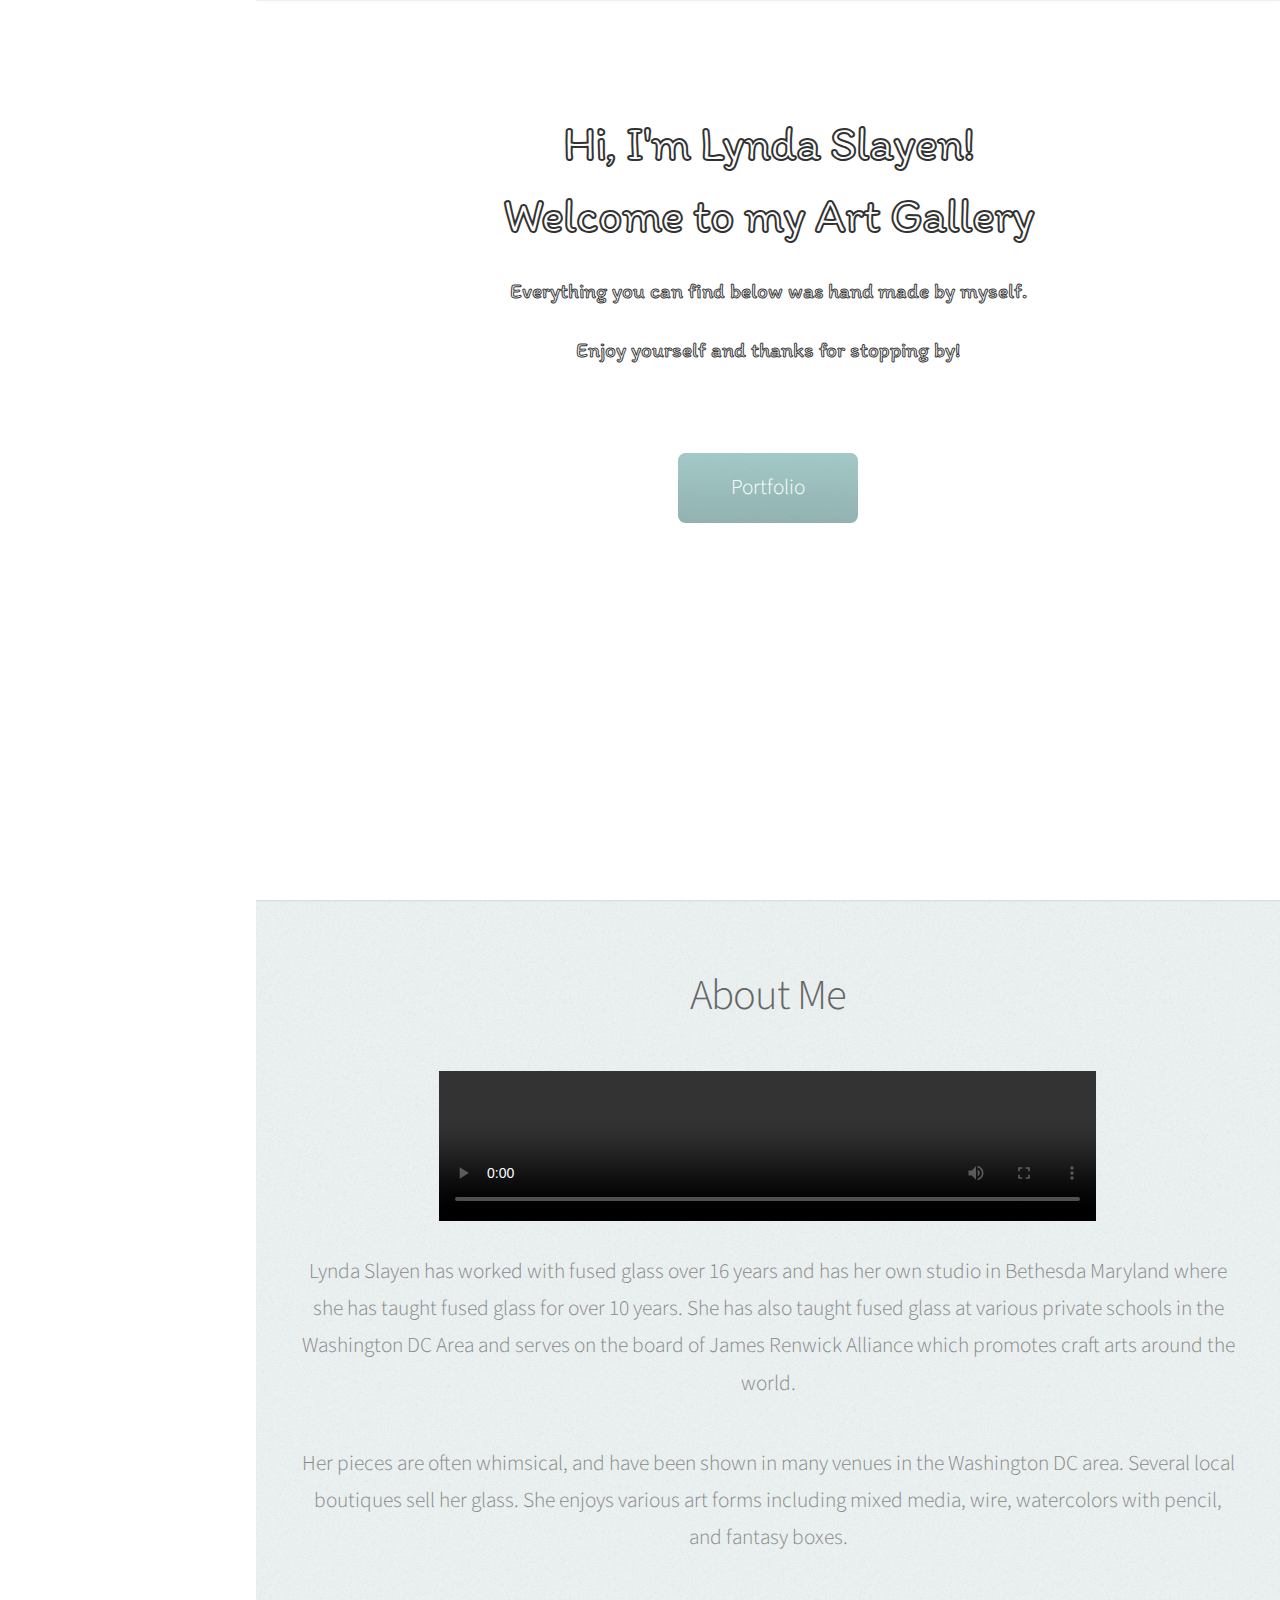
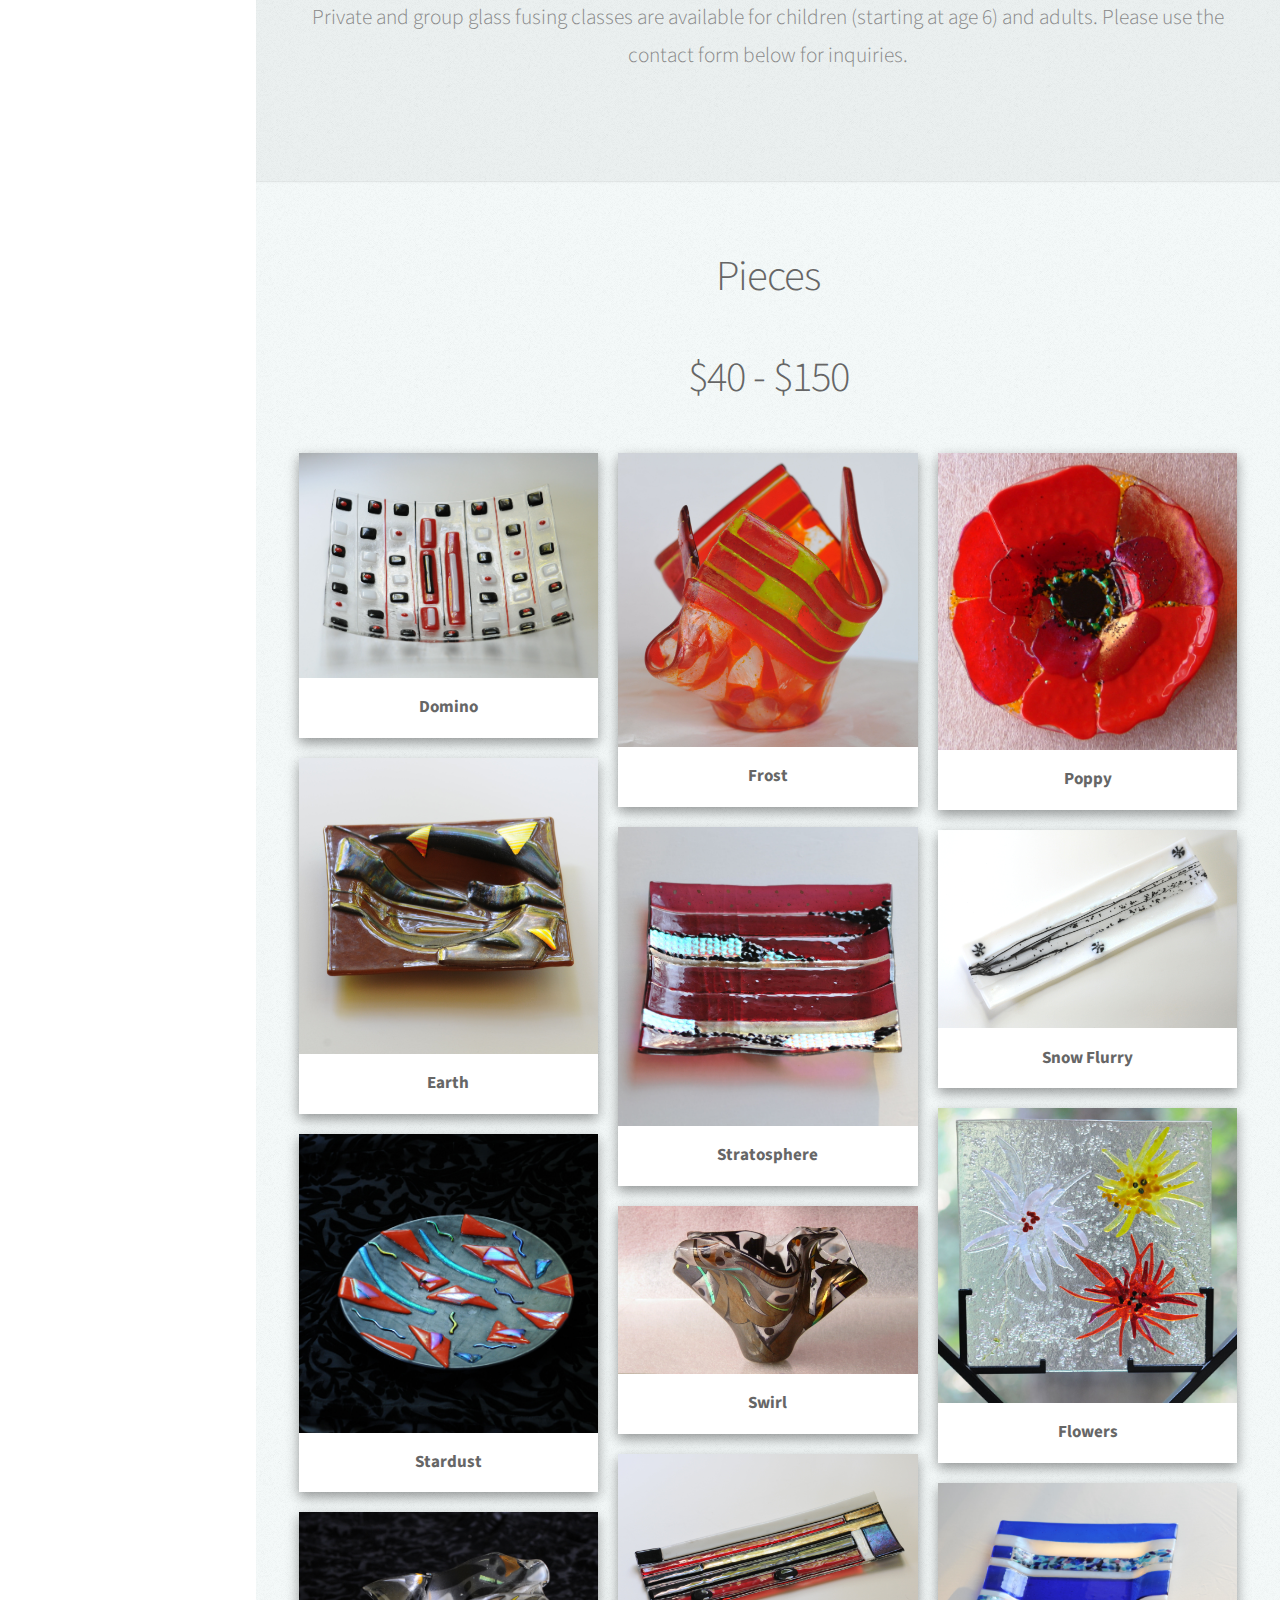
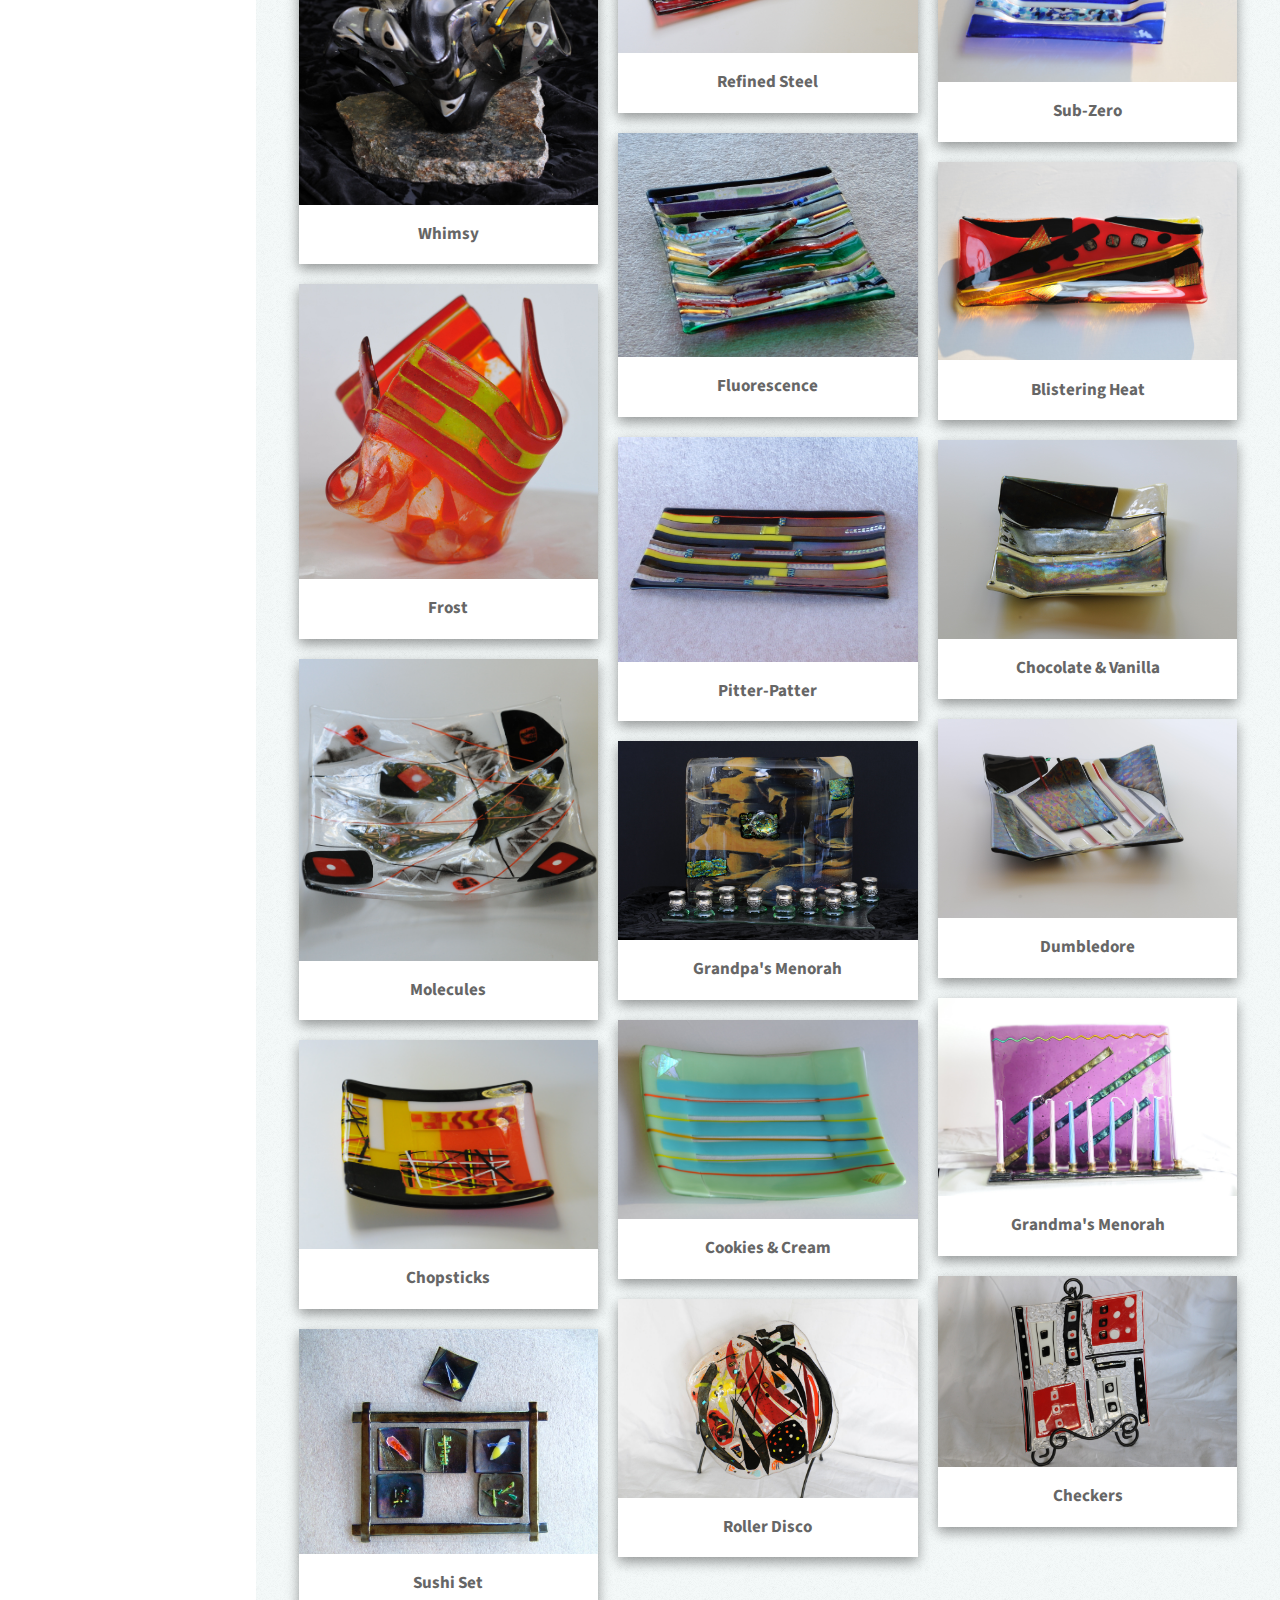
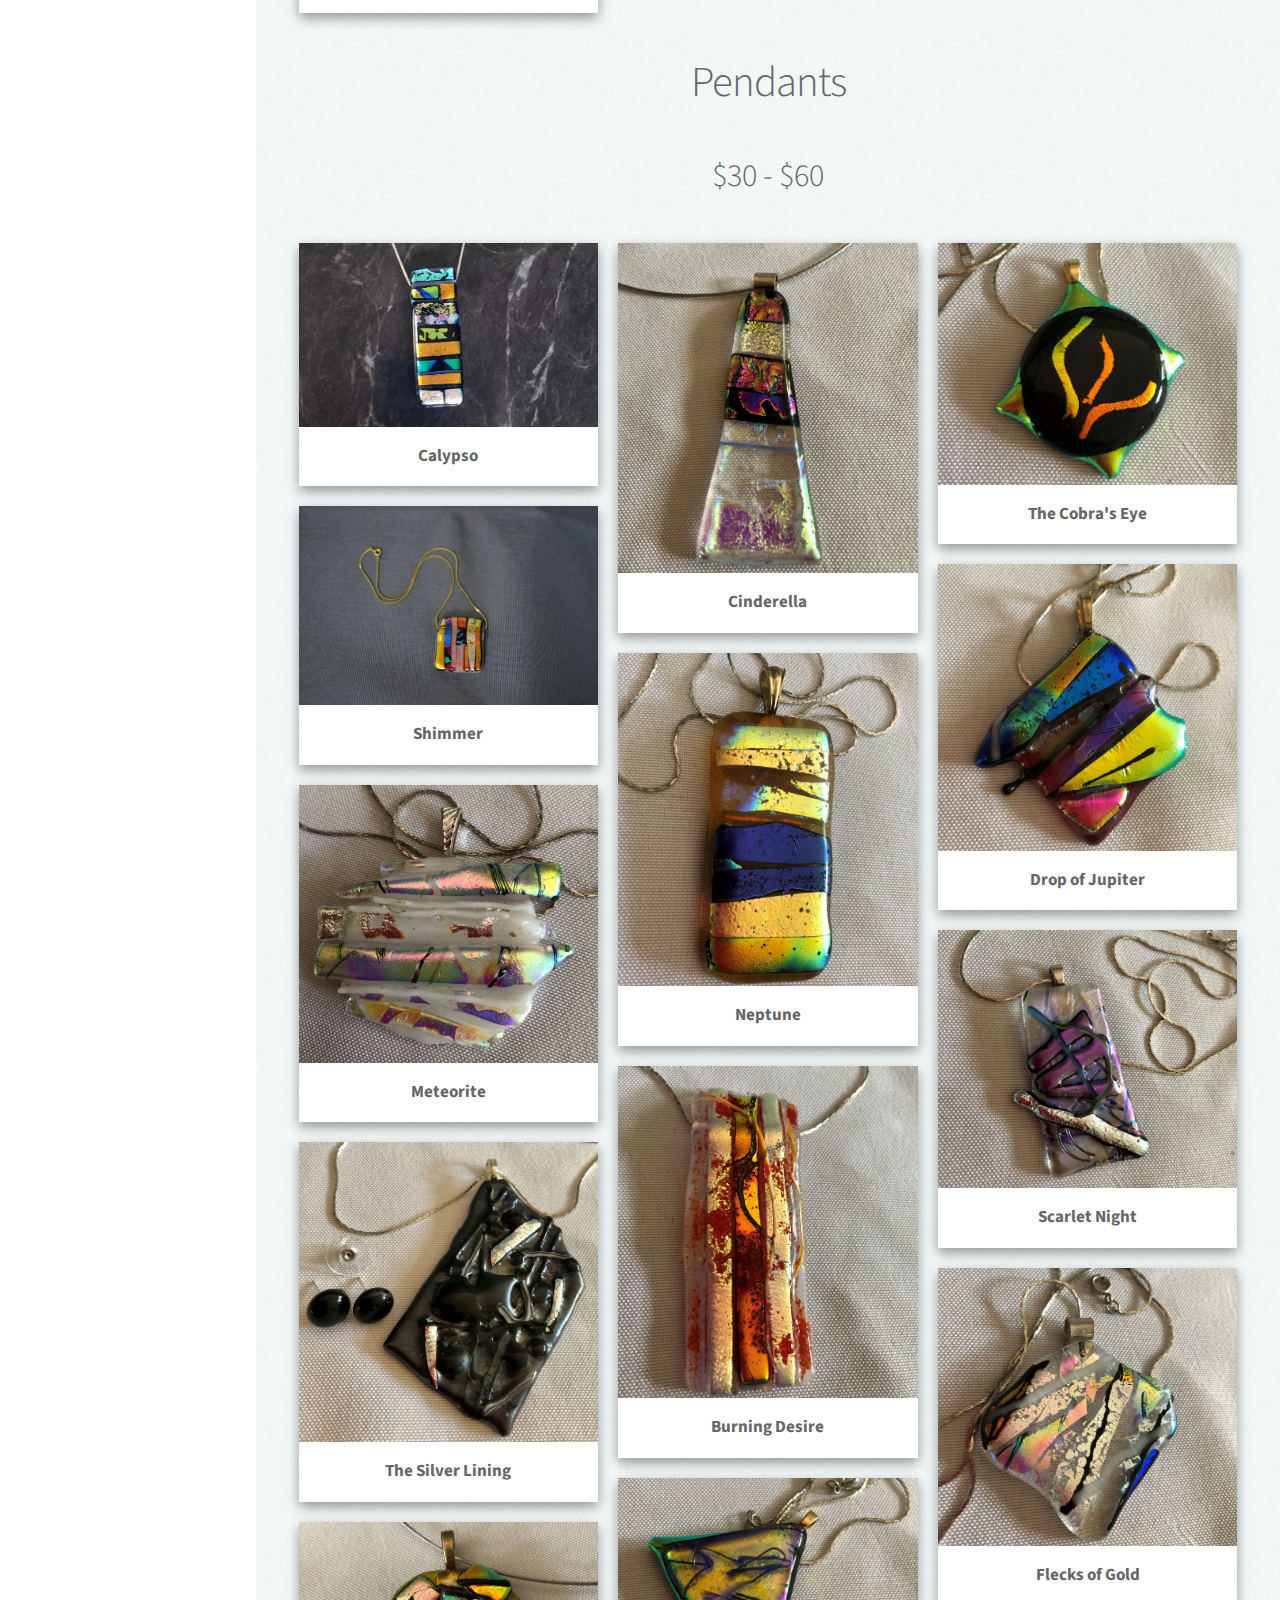
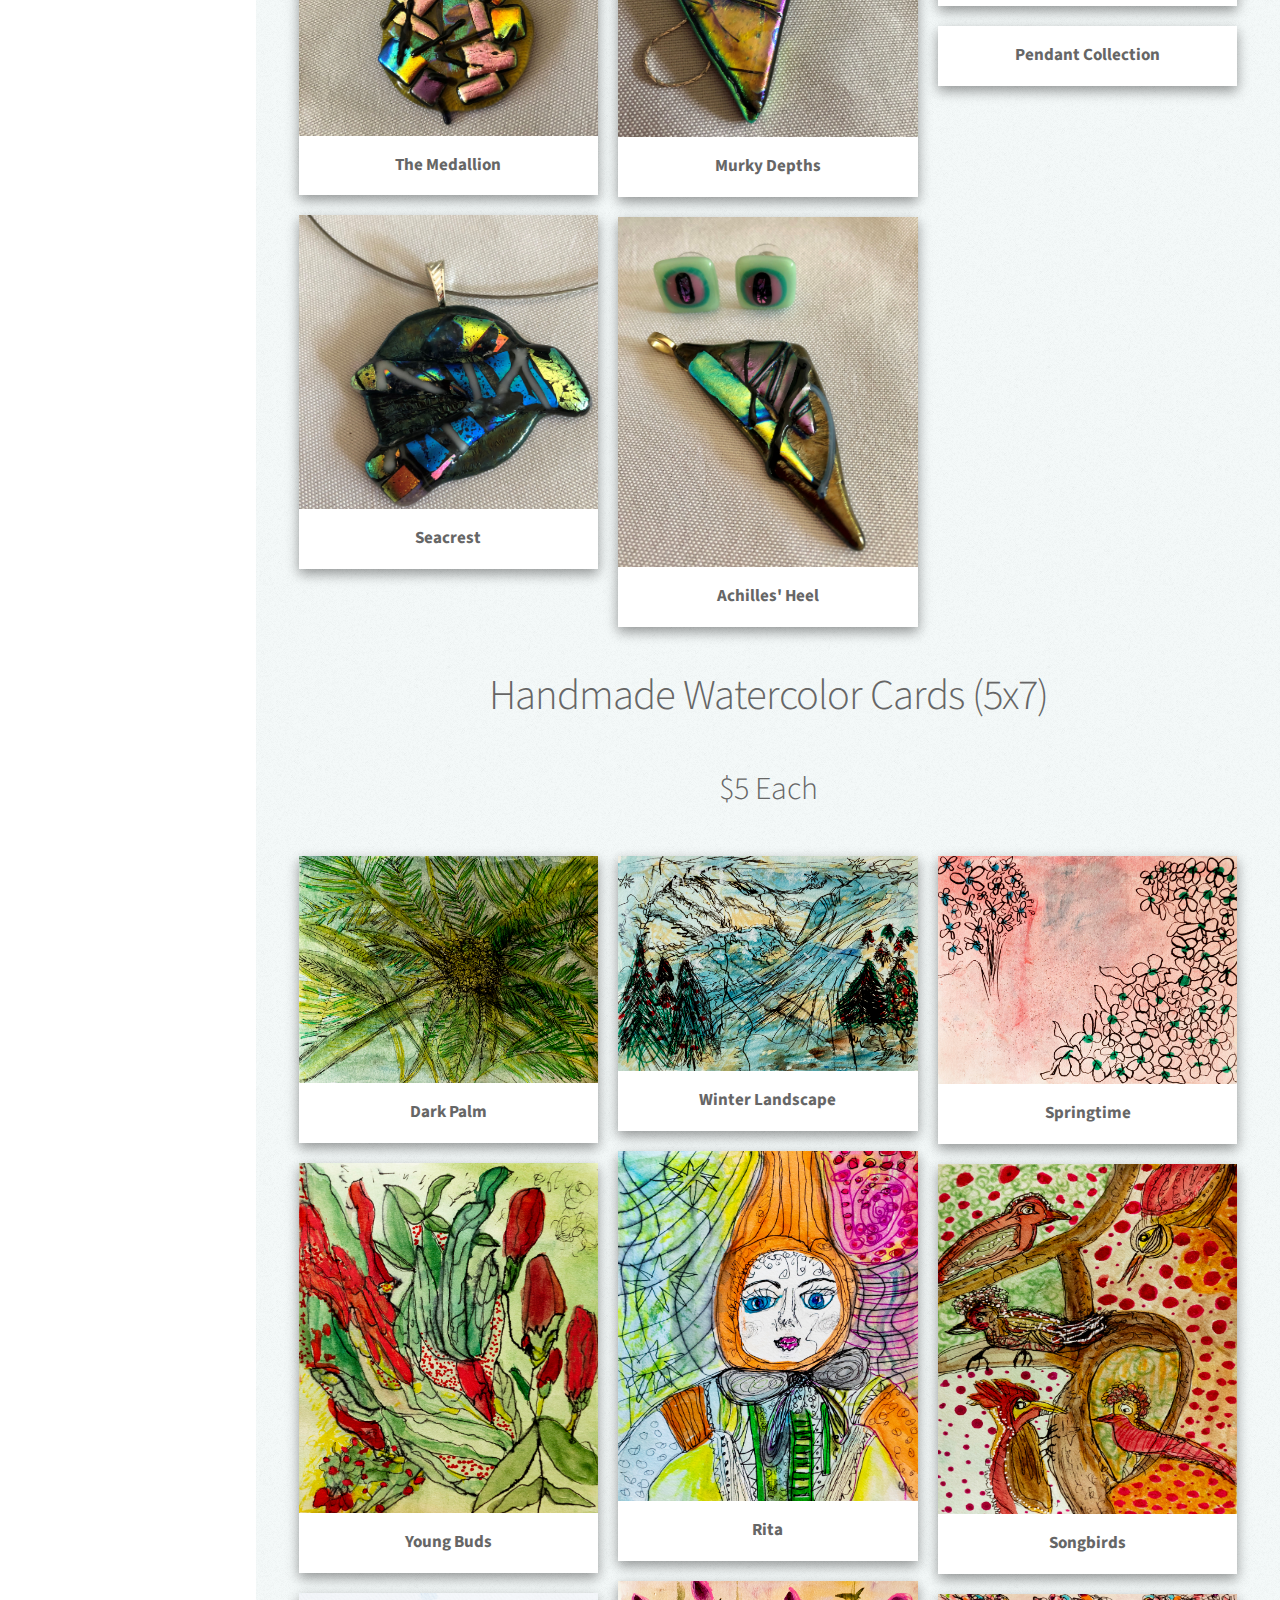
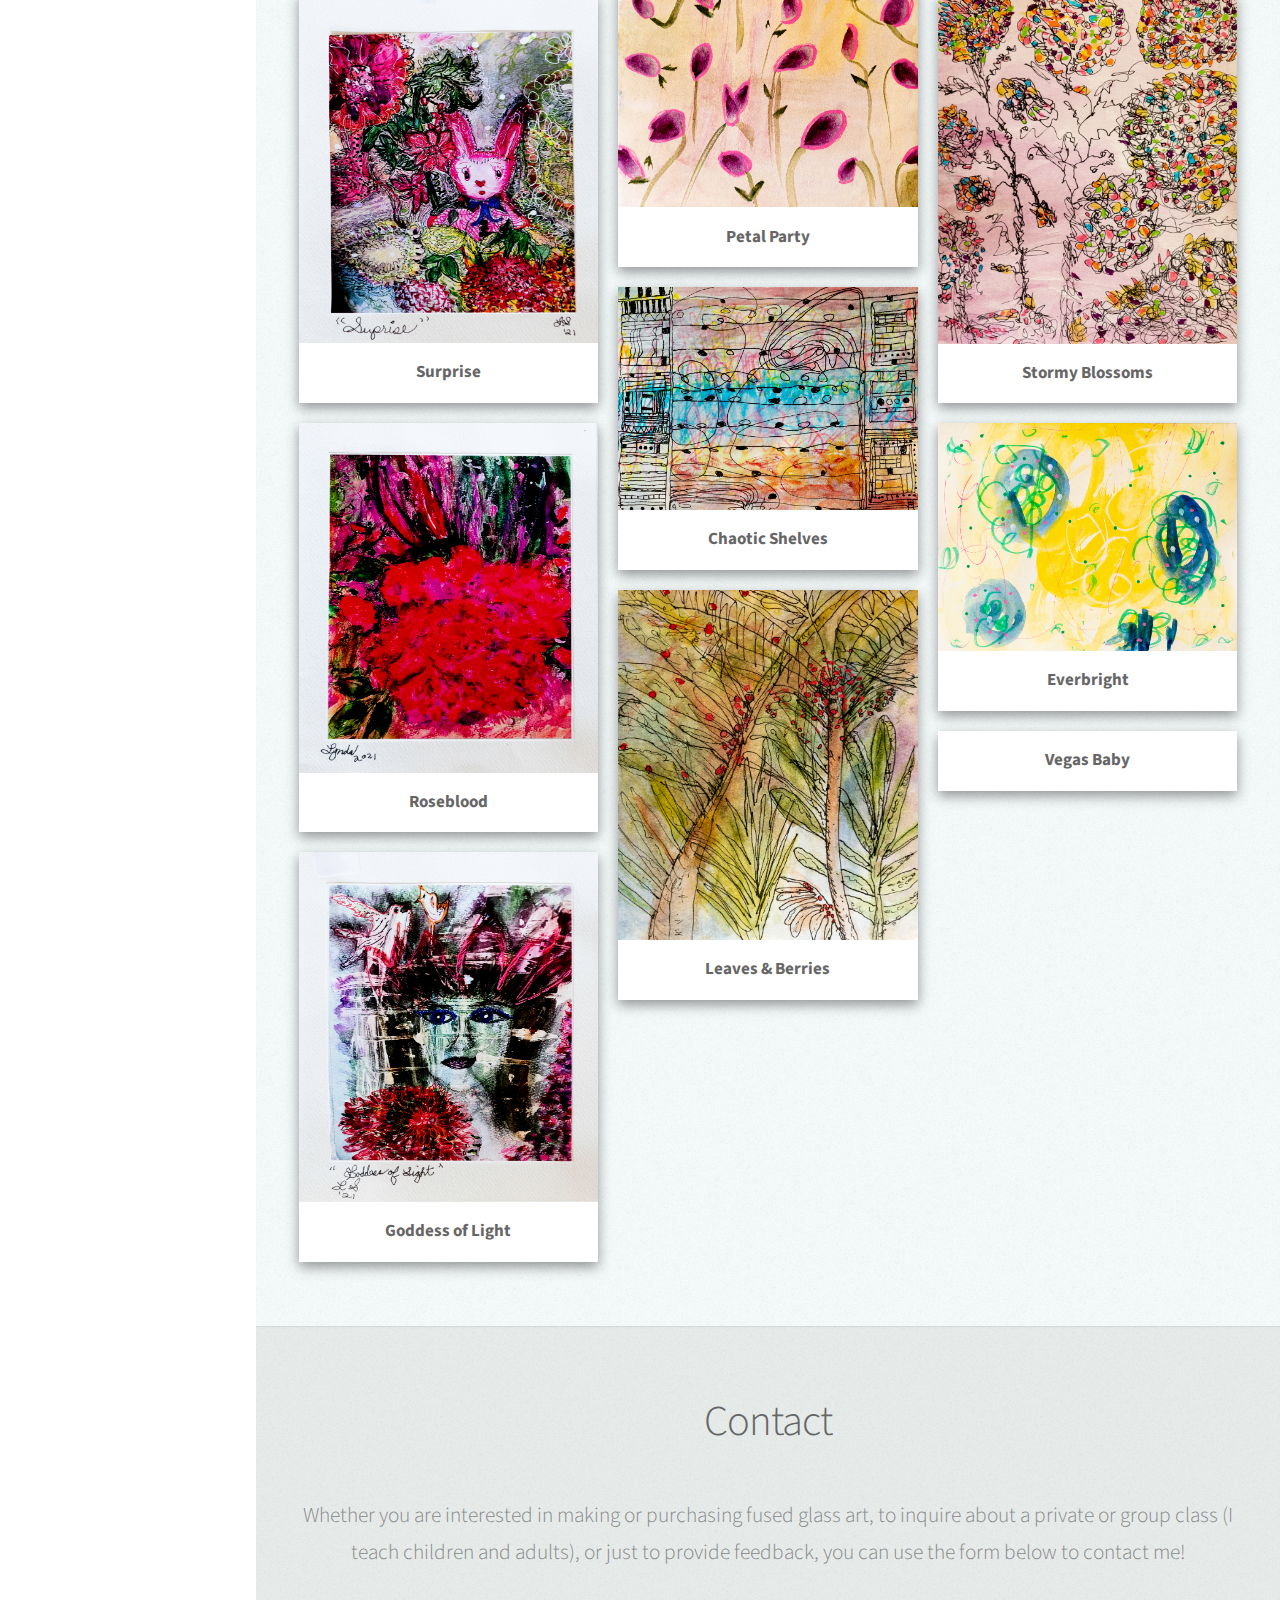
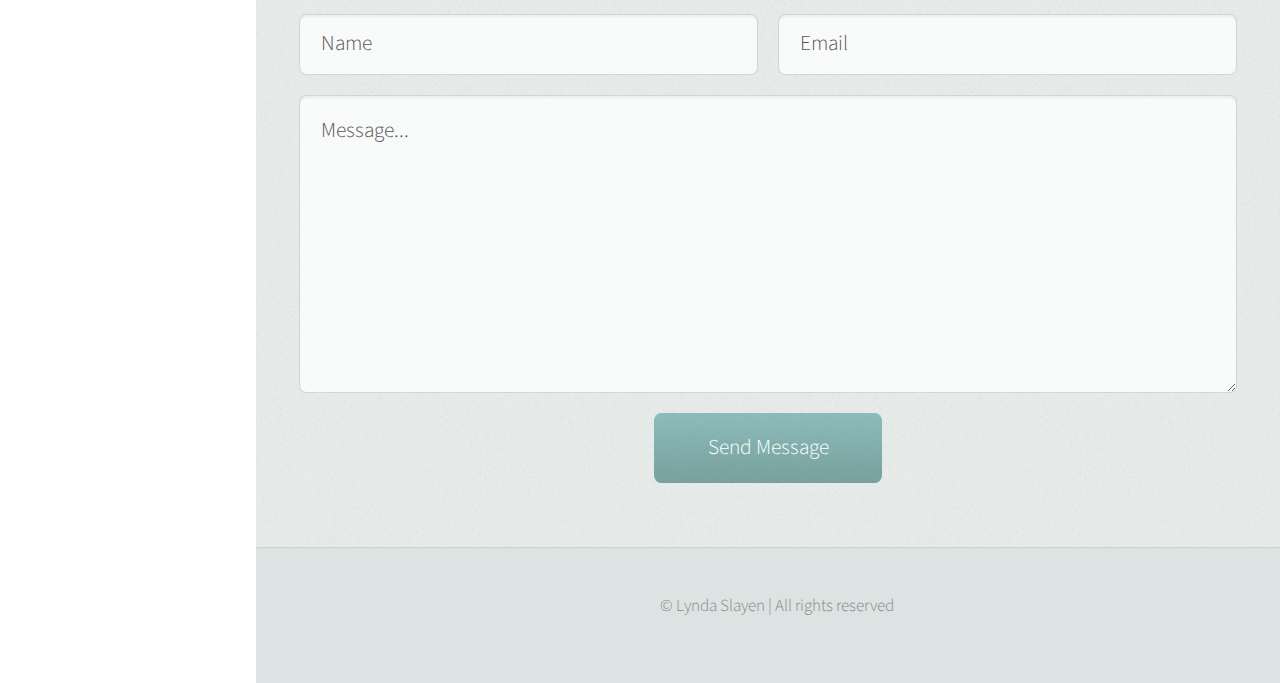
==== commit 0affcb7e: "final final for now2" ====
--- a/index.html
+++ b/index.html
@@ -475,7 +475,7 @@
 							</header>
 						</article>
 						<article class="item">
-							<a class="image fit"><img class="porfolioImage" src="/images/Pictures/_ALG7765-236.jpg" alt="" /></a>
+							<a class="image fit"><img class="porfolioImage" src="http://lyndasglassworks.com/images/Pictures/_ALG7765-236.jpg" alt="" /></a>
 							<header>
 								<h3>Vegas Baby</h3>
 							</header>
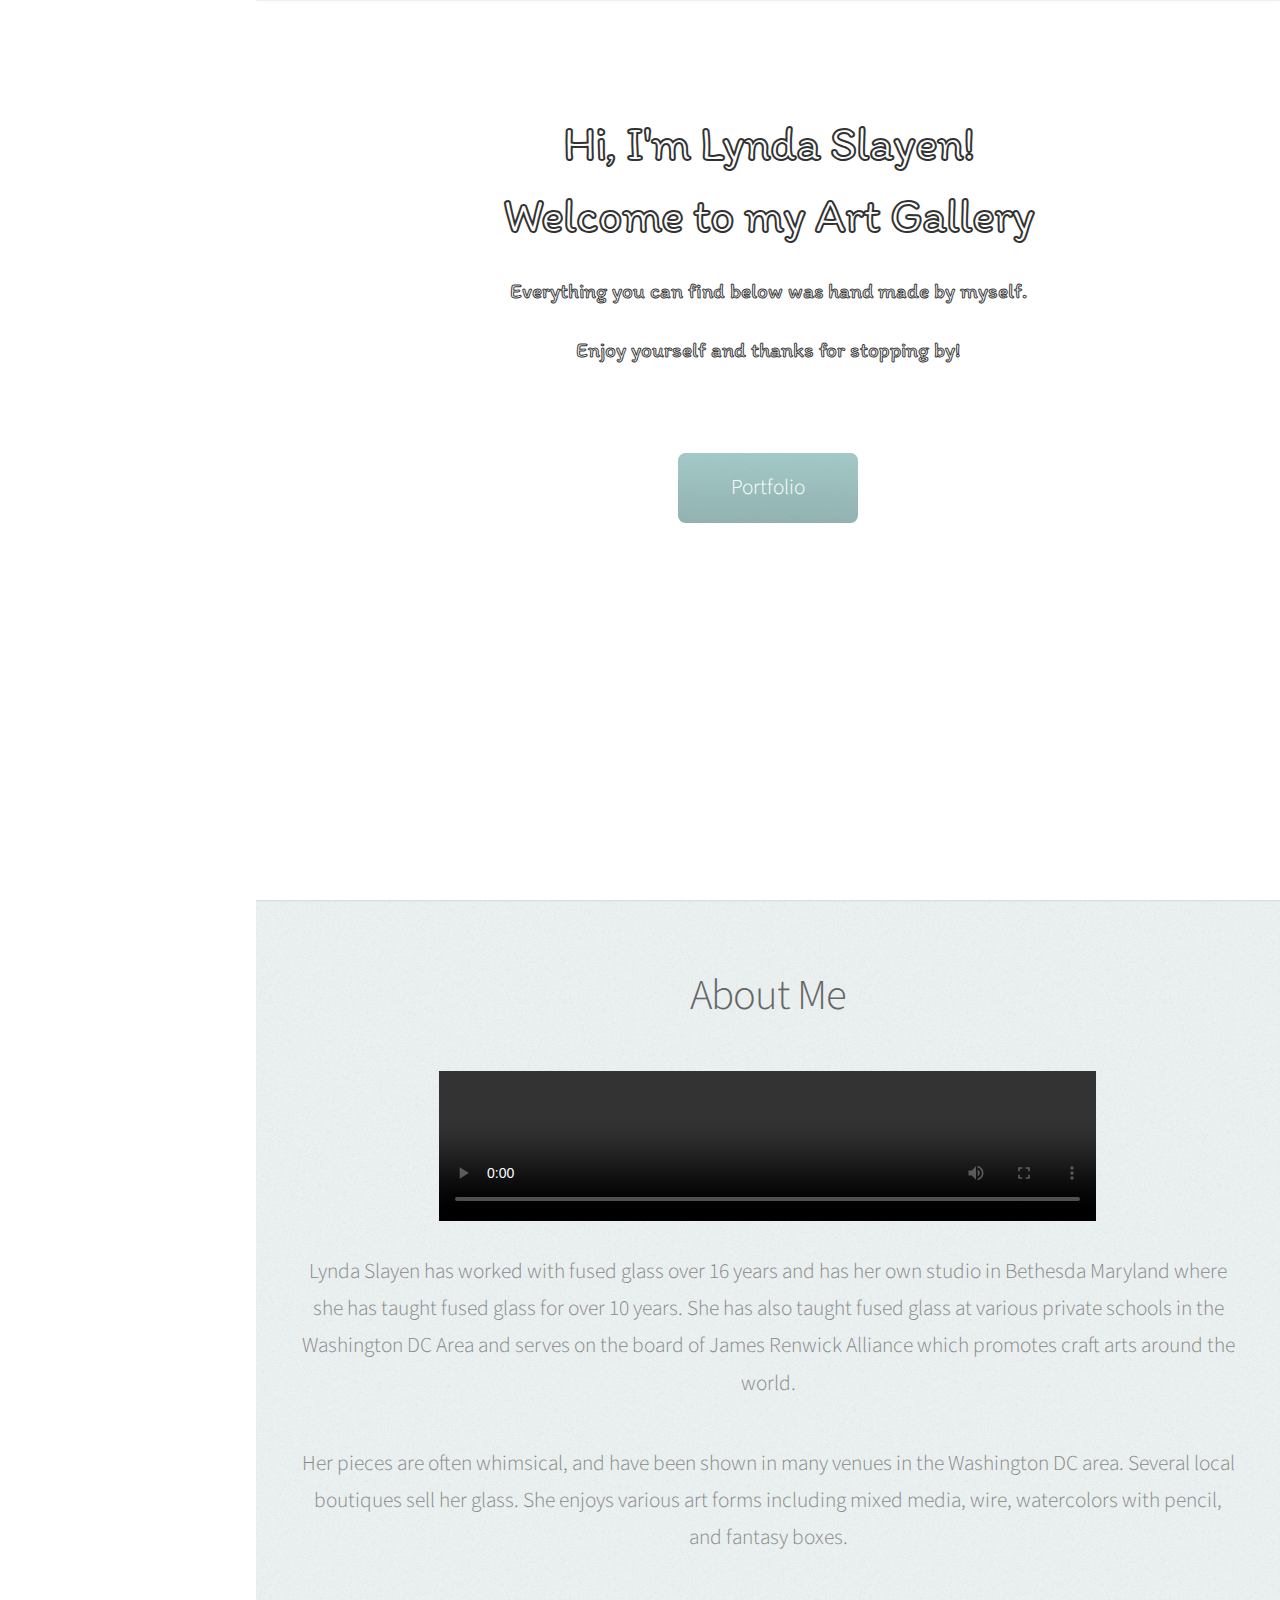
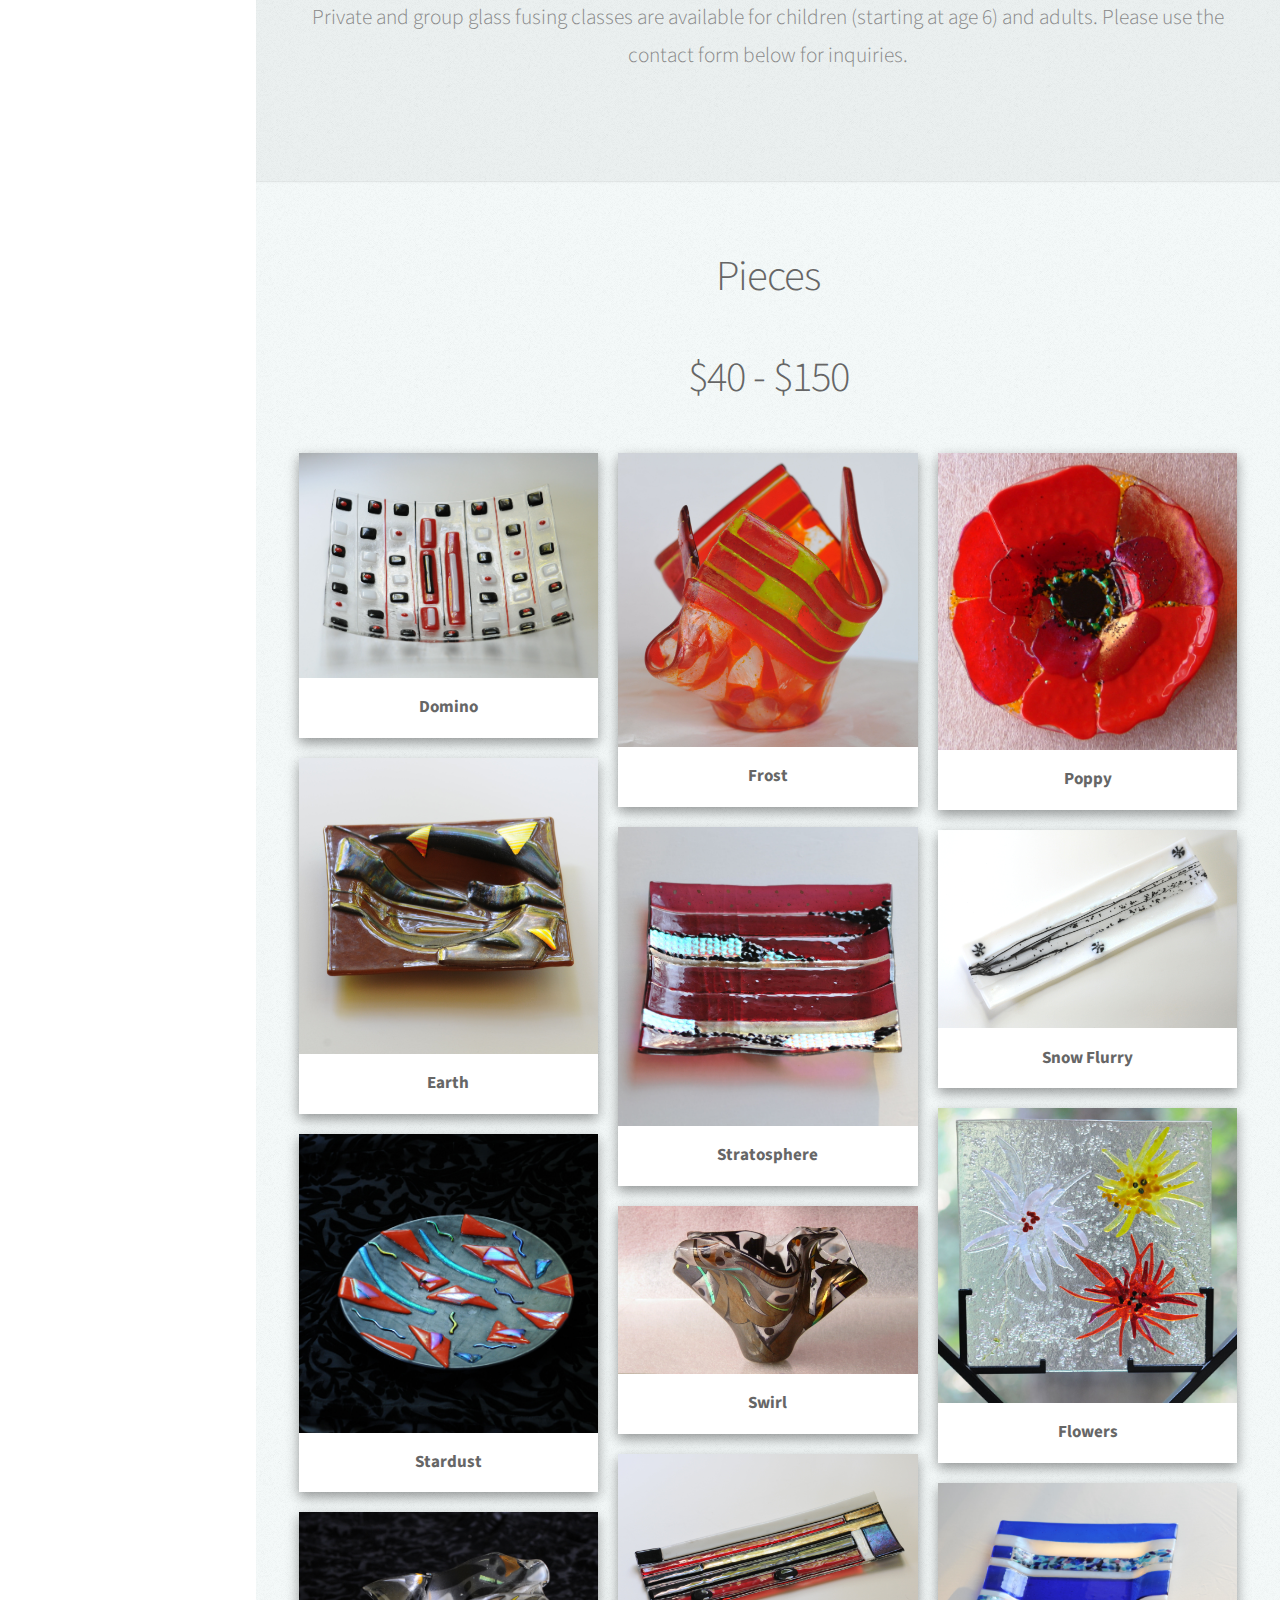
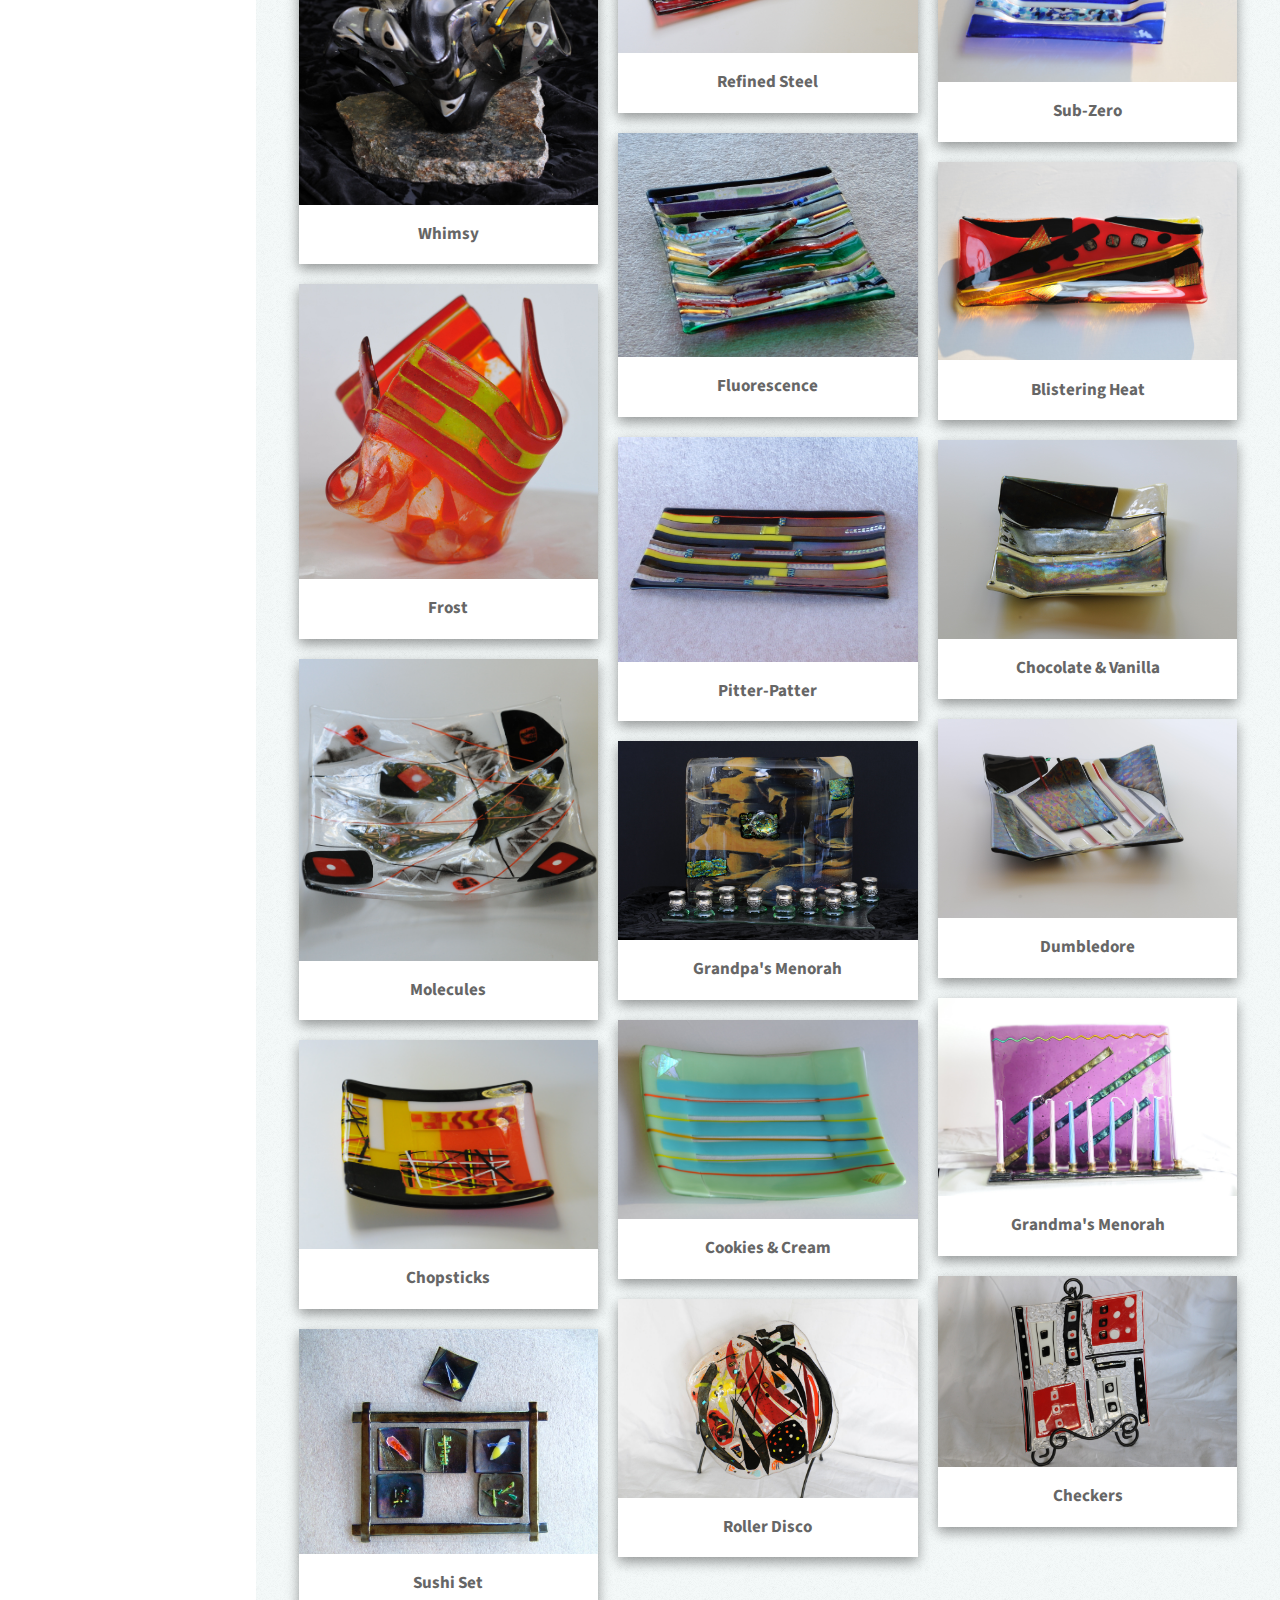
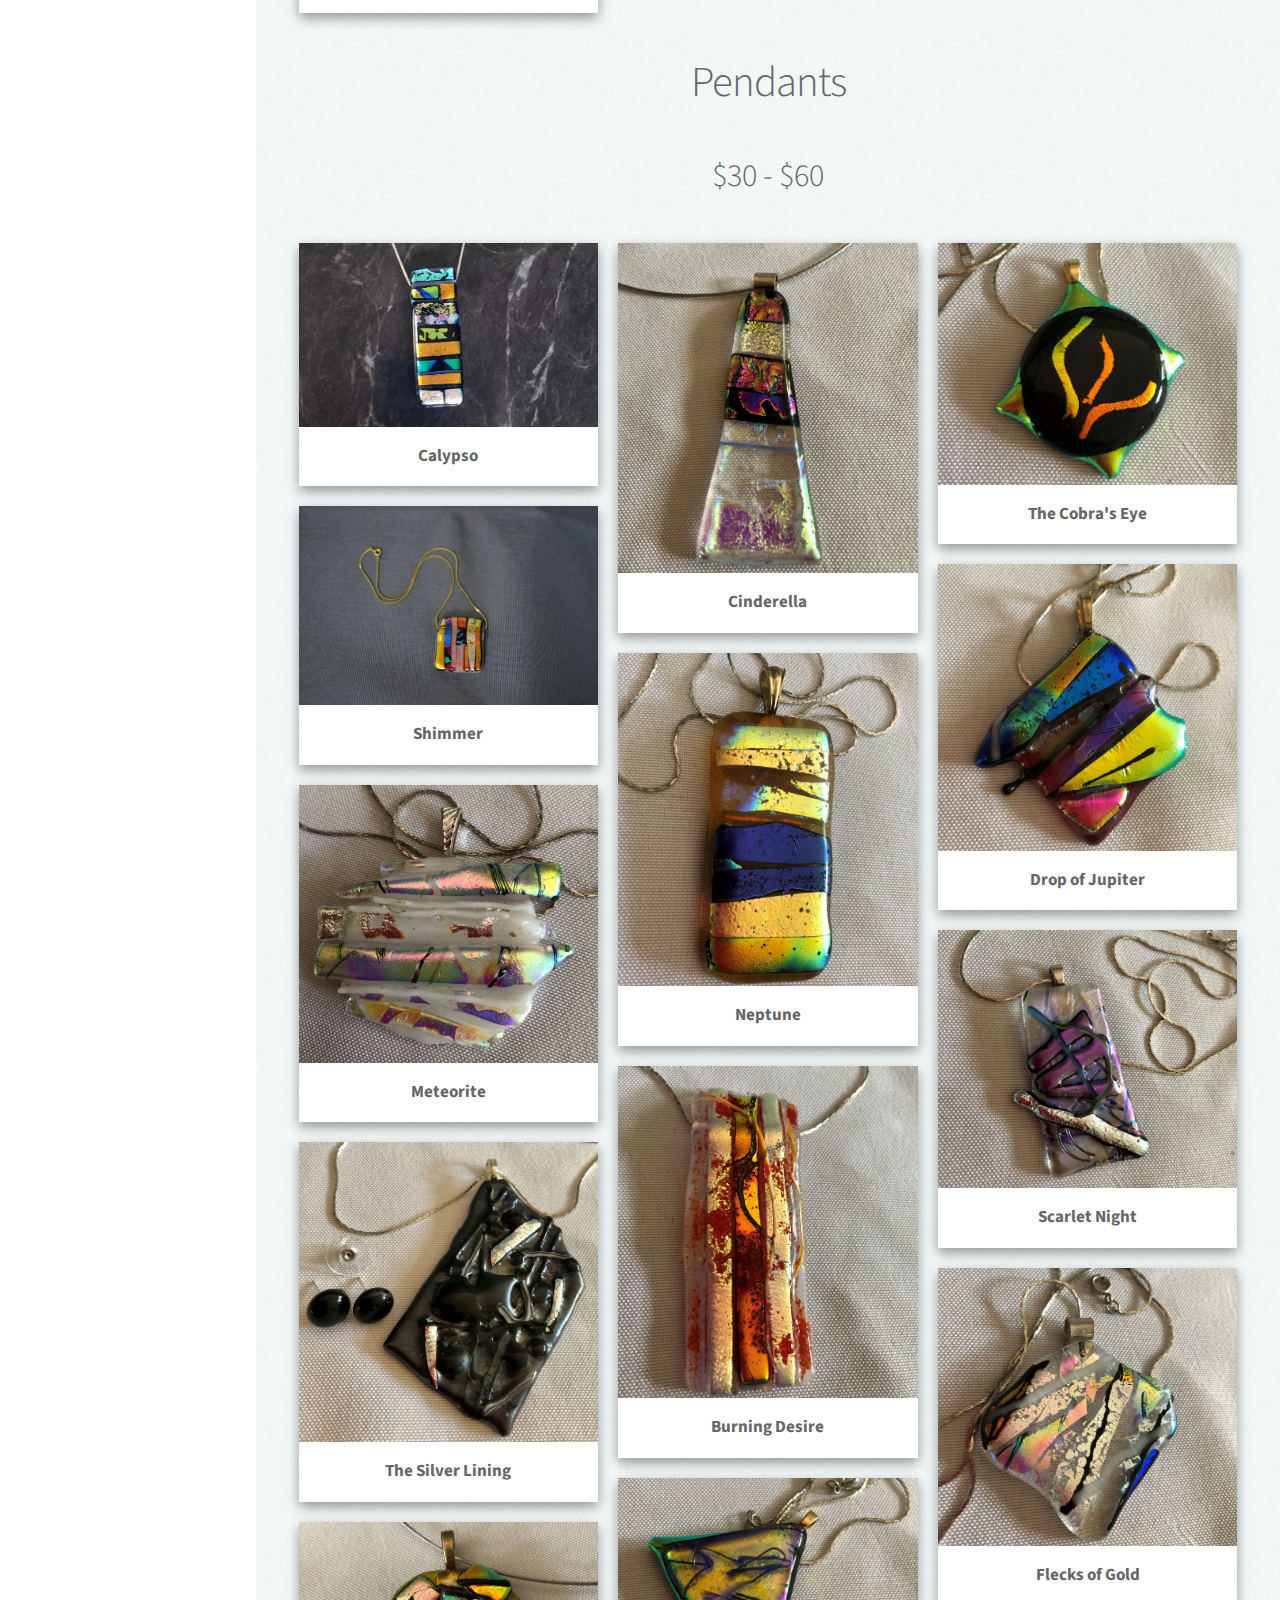
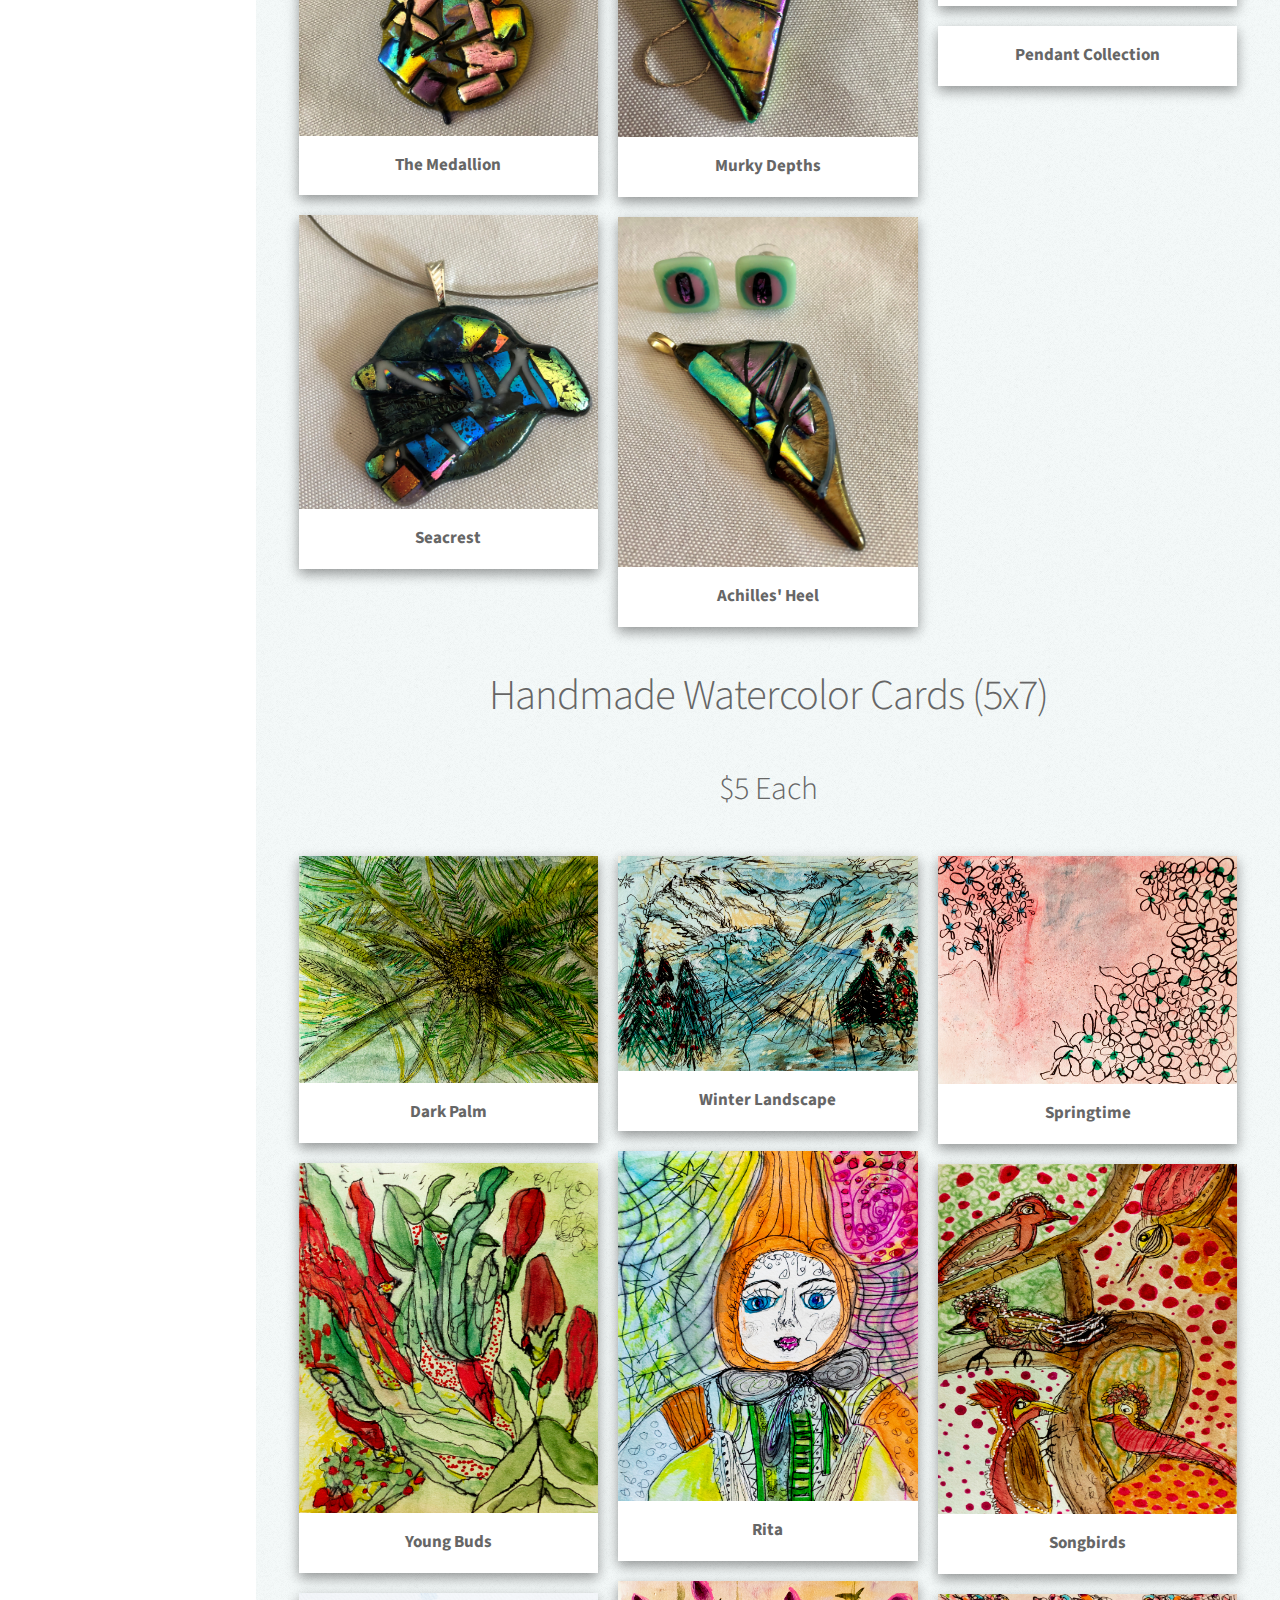
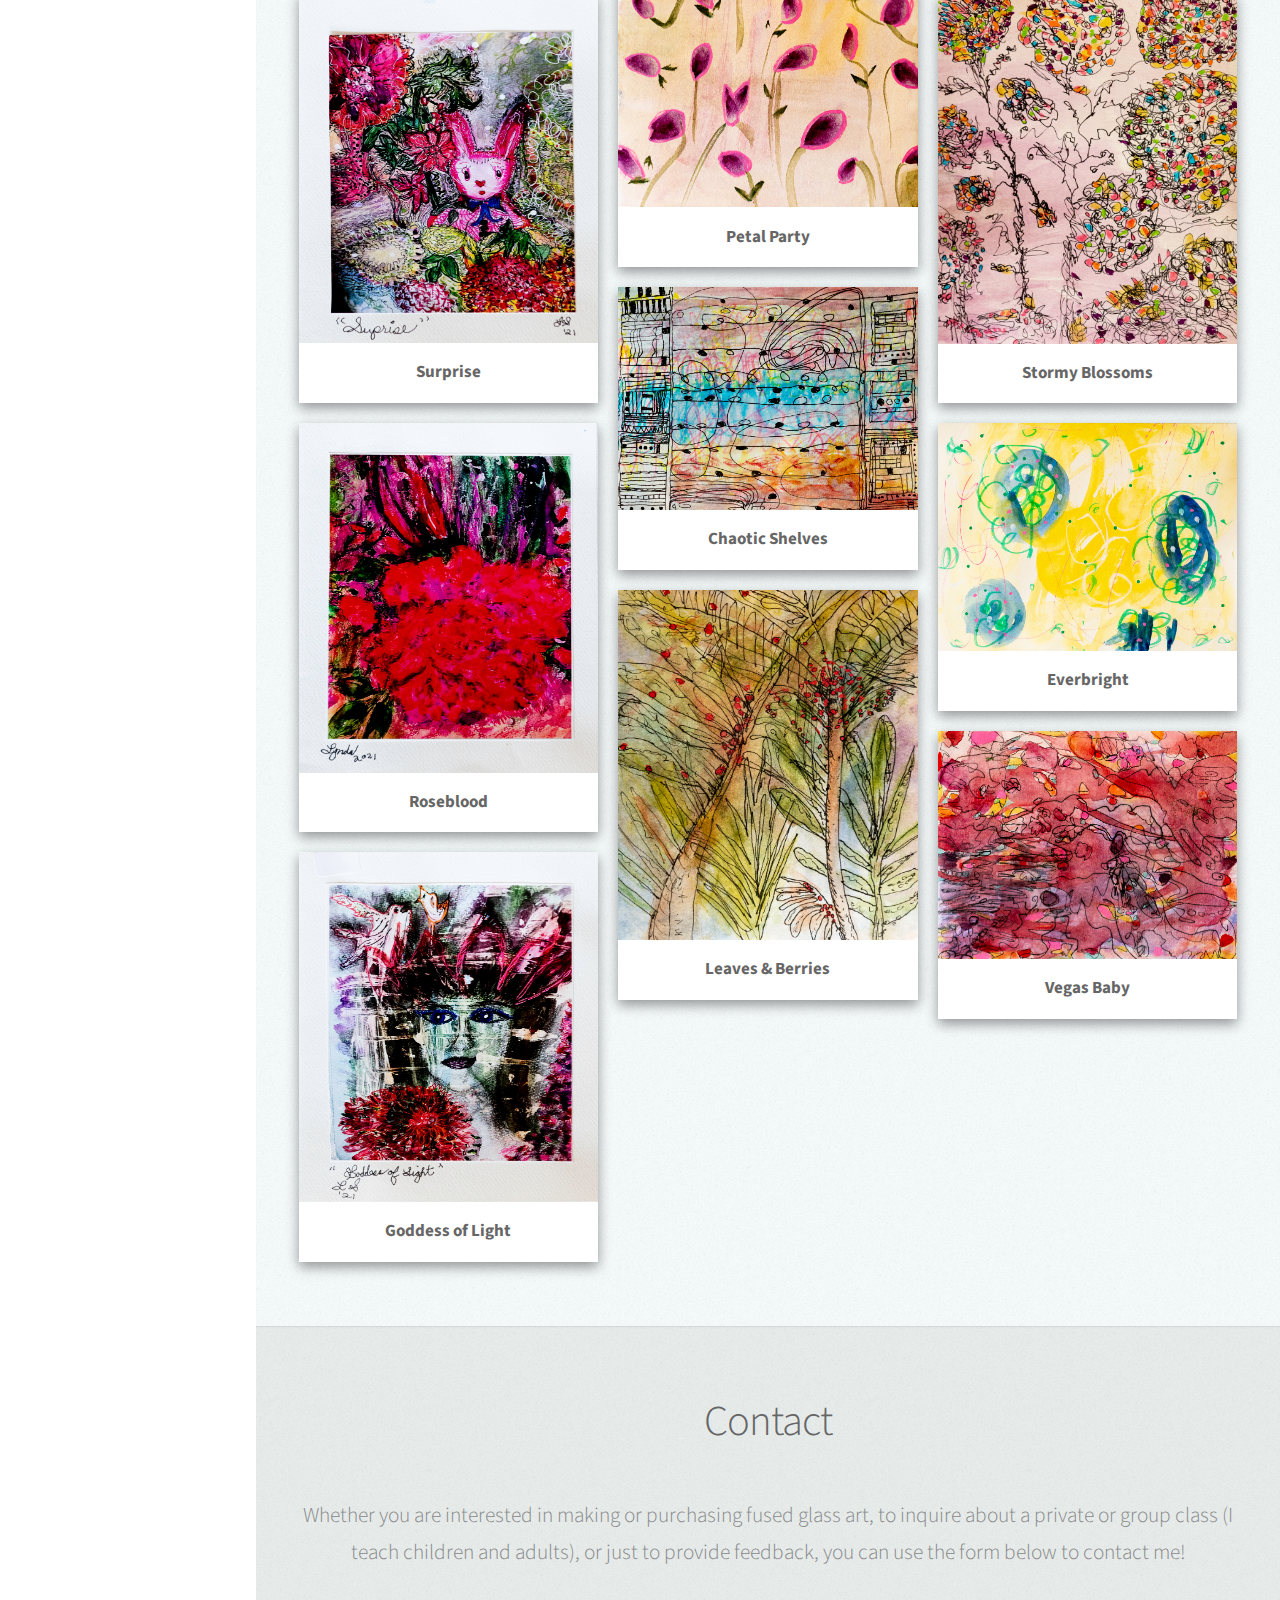
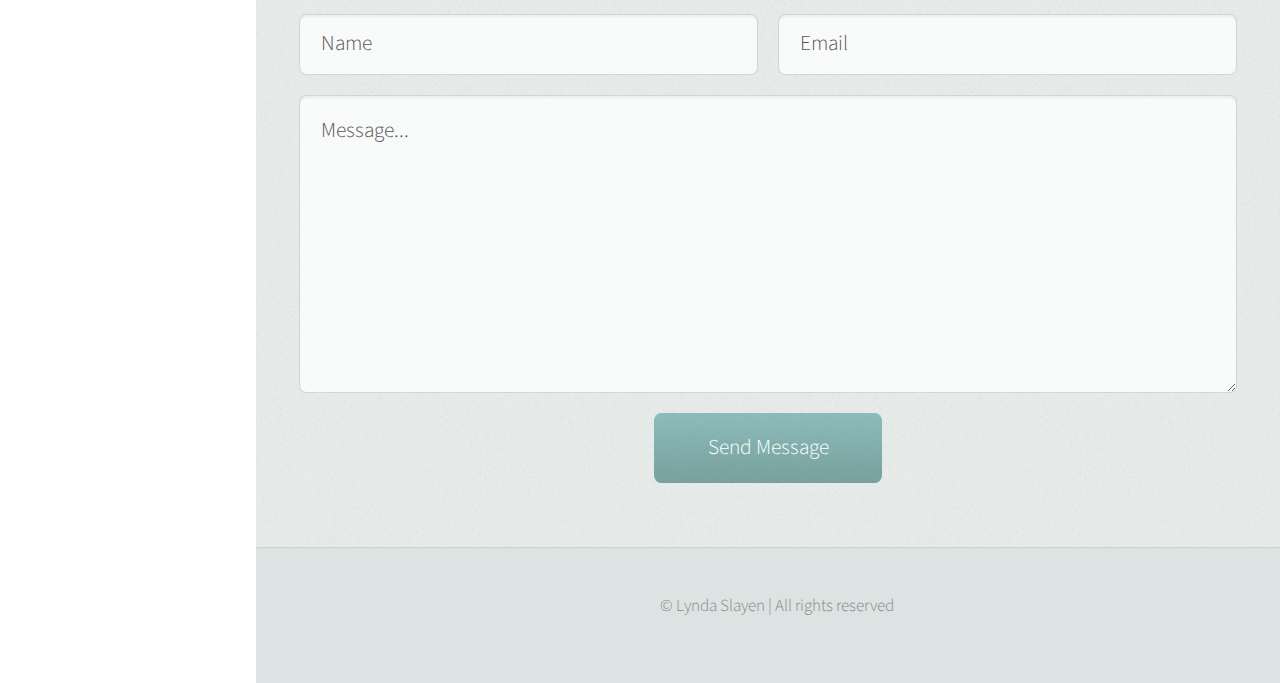
==== commit 769b41bd: "final final for now3" ====
--- a/index.html
+++ b/index.html
@@ -387,31 +387,31 @@
 				<div class="row">
 					<div class="col-4 col-12-mobile"> 
 						<article class="item">
-							<a class="image fit"><img class="porfolioImage" src="/images/Pictures/_ALG7755-226.jpg" alt="" /></a>
+							<a class="image fit"><img class="porfolioImage" src="/assets/Pictures/_ALG7755-226.jpg" alt="" /></a>
 							<header>
 								<h3>Dark Palm</h3>
 							</header>
 						</article>
 						<article class="item">
-							<a class="image fit"><img class="porfolioImage" src="/images/Pictures/_ALG7762-233.jpg" alt="" /></a>
+							<a class="image fit"><img class="porfolioImage" src="/assets/Pictures/_ALG7762-233.jpg" alt="" /></a>
 							<header>
 								<h3>Young Buds</h3>
 							</header>
 						</article>
 						<article class="item">
-							<a class="image fit"><img class="porfolioImage" src="/images/Pictures/_ALG7768-239.jpg" alt="" /></a>
+							<a class="image fit"><img class="porfolioImage" src="/assets/Pictures/_ALG7768-239.jpg" alt="" /></a>
 							<header>
 								<h3>Surprise</h3>
 							</header>
 						</article>
 						<article class="item">
-							<a class="image fit"><img class="porfolioImage" src="/images/Pictures/_ALG7770-241.jpg" alt="" /></a>
+							<a class="image fit"><img class="porfolioImage" src="/assets/Pictures/_ALG7770-241.jpg" alt="" /></a>
 							<header>
 								<h3>Roseblood</h3>
 							</header>
 						</article>
 						<article class="item">
-							<a class="image fit"><img class="porfolioImage" src="/images/Pictures/_ALG7774-245.jpg" alt="" /></a>
+							<a class="image fit"><img class="porfolioImage" src="/assets/Pictures/_ALG7774-245.jpg" alt="" /></a>
 							<header>
 								<h3>Goddess of Light</h3>
 							</header>
@@ -419,31 +419,31 @@
 					</div>
 					<div class="col-4 col-12-mobile">
 						<article class="item">
-							<a class="image fit"><img class="porfolioImage" src="/images/Pictures/_ALG7778-249.jpg" alt="" /></a>
+							<a class="image fit"><img class="porfolioImage" src="/assets/Pictures/_ALG7778-249.jpg" alt="" /></a>
 							<header>
 								<h3>Winter Landscape</h3>
 							</header>
 						</article>
 						<article class="item">
-							<a class="image fit"><img class="porfolioImage" src="/images/Pictures/_ALG7779-250.jpg" alt="" /></a>
+							<a class="image fit"><img class="porfolioImage" src="/assets/Pictures/_ALG7779-250.jpg" alt="" /></a>
 							<header>
 								<h3>Rita</h3>
 							</header>
 						</article>
 						<article class="item">
-							<a class="image fit"><img class="porfolioImage" src="/images/Pictures/_ALG7781-252.jpg" alt="" /></a>
+							<a class="image fit"><img class="porfolioImage" src="/assets/Pictures/_ALG7781-252.jpg" alt="" /></a>
 							<header>
 								<h3>Petal Party</h3>
 							</header>
 						</article>
 						<article class="item">
-							<a class="image fit"><img class="porfolioImage" src="/images/Pictures/_ALG7783-254.jpg" alt="" /></a>
+							<a class="image fit"><img class="porfolioImage" src="/assets/Pictures/_ALG7783-254.jpg" alt="" /></a>
 							<header>
 								<h3>Chaotic Shelves</h3>
 							</header>
 						</article>
 						<article class="item">
-							<a class="image fit"><img class="porfolioImage" src="/images/Pictures/_ALG7785-256.jpg" alt="" /></a>
+							<a class="image fit"><img class="porfolioImage" src="/assets/Pictures/_ALG7785-256.jpg" alt="" /></a>
 							<header>
 								<h3>Leaves & Berries</h3>
 							</header>
@@ -451,31 +451,31 @@
 					</div>
 					<div class="col-4 col-12-mobile">
 						<article class="item">
-							<a class="image fit"><img class="porfolioImage" src="/images/Pictures/_ALG7787-258.jpg" alt="" /></a>
+							<a class="image fit"><img class="porfolioImage" src="/assets/Pictures/_ALG7787-258.jpg" alt="" /></a>
 							<header>
 								<h3>Springtime</h3>
 							</header>
 						</article>
 						<article class="item">
-							<a class="image fit"><img class="porfolioImage" src="/images/Pictures/_ALG7789-260.jpg" alt="" /></a>
+							<a class="image fit"><img class="porfolioImage" src="/assets/Pictures/_ALG7789-260.jpg" alt="" /></a>
 							<header>
 								<h3>Songbirds</h3>
 							</header>
 						</article>
 						<article class="item">
-							<a class="image fit"><img class="porfolioImage" src="/images/Pictures/_ALG7793-264.jpg" alt="" /></a>
+							<a class="image fit"><img class="porfolioImage" src="/assets/Pictures/_ALG7793-264.jpg" alt="" /></a>
 							<header>
 								<h3>Stormy Blossoms</h3>
 							</header>
 						</article>
 						<article class="item">
-							<a class="image fit"><img class="porfolioImage" src="/images/Pictures/_ALG7795-266.jpg" alt="" /></a>
+							<a class="image fit"><img class="porfolioImage" src="/assets/Pictures/_ALG7795-266.jpg" alt="" /></a>
 							<header>
 								<h3>Everbright</h3>
 							</header>
 						</article>
 						<article class="item">
-							<a class="image fit"><img class="porfolioImage" src="http://lyndasglassworks.com/images/Pictures/_ALG7765-236.jpg" alt="" /></a>
+							<a class="image fit"><img class="porfolioImage" src="/assets/Pictures/_ALG7765-236.jpg" alt="" /></a>
 							<header>
 								<h3>Vegas Baby</h3>
 							</header>
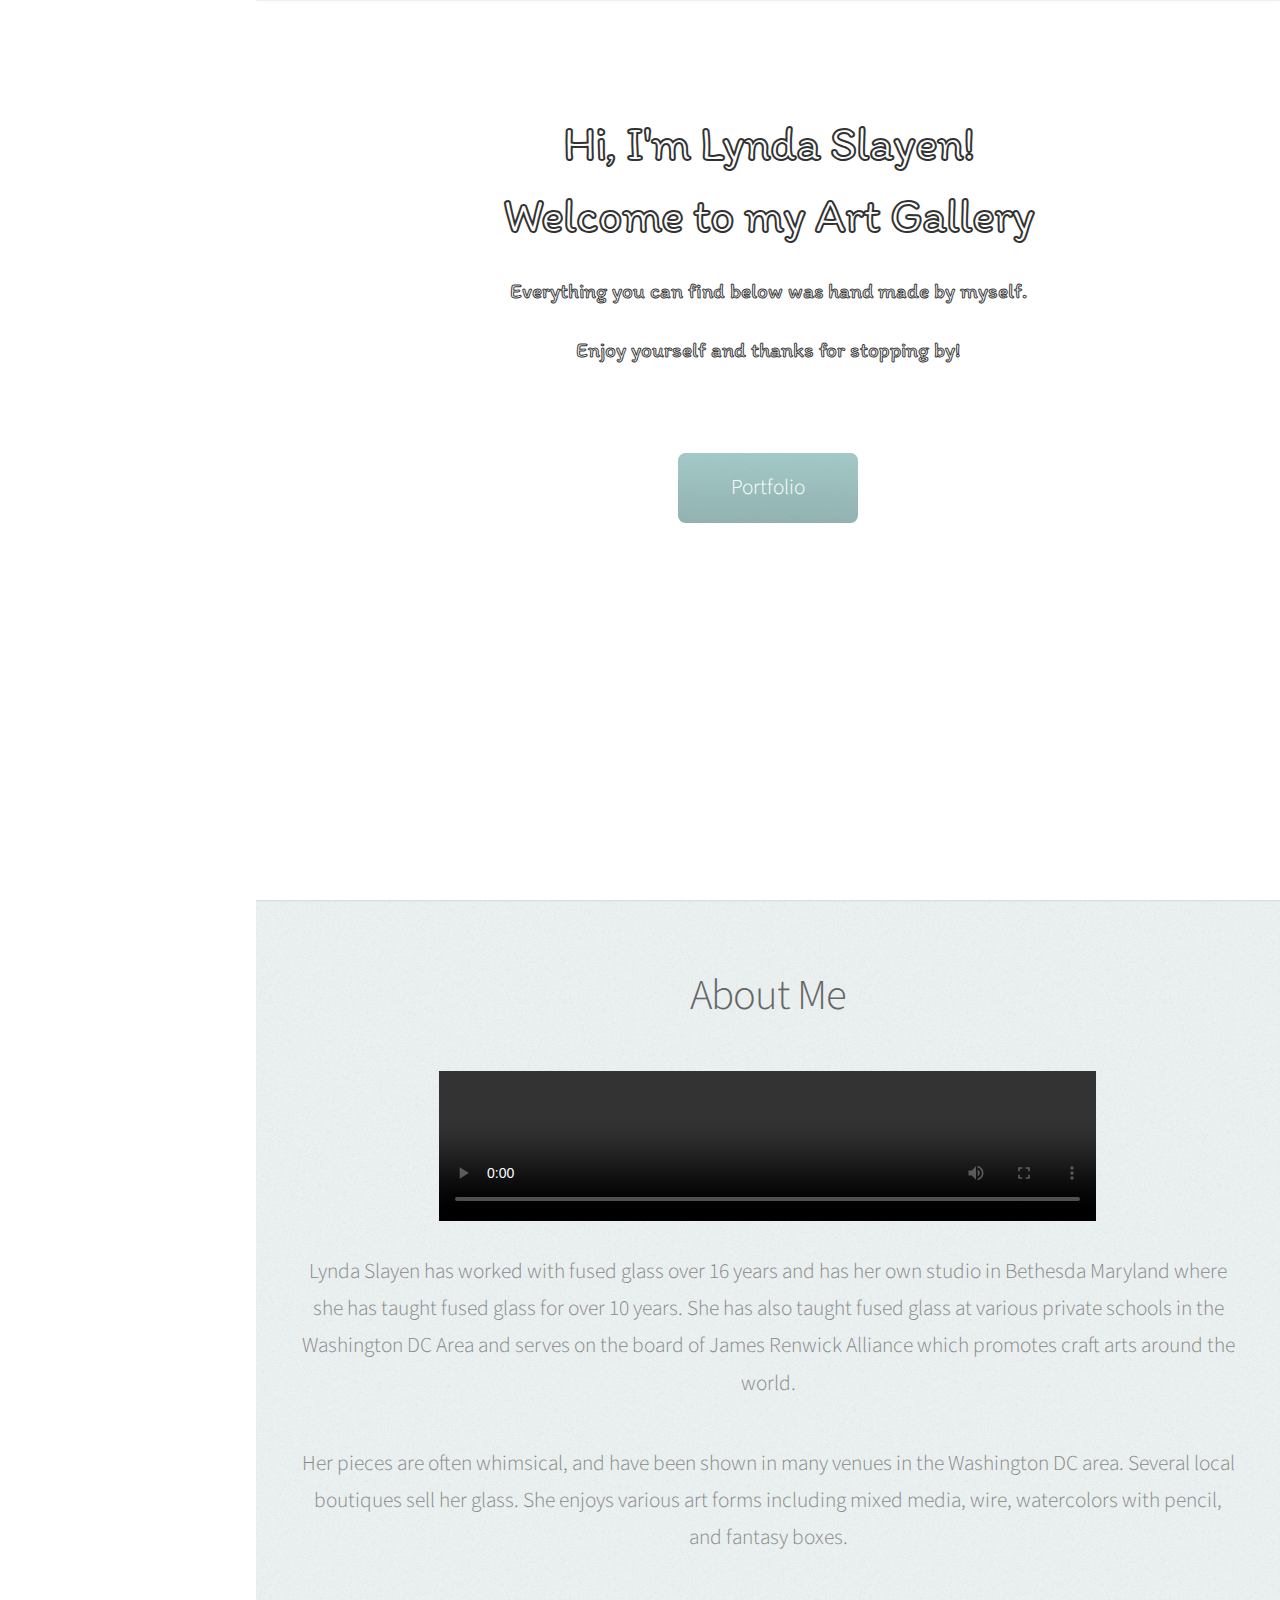
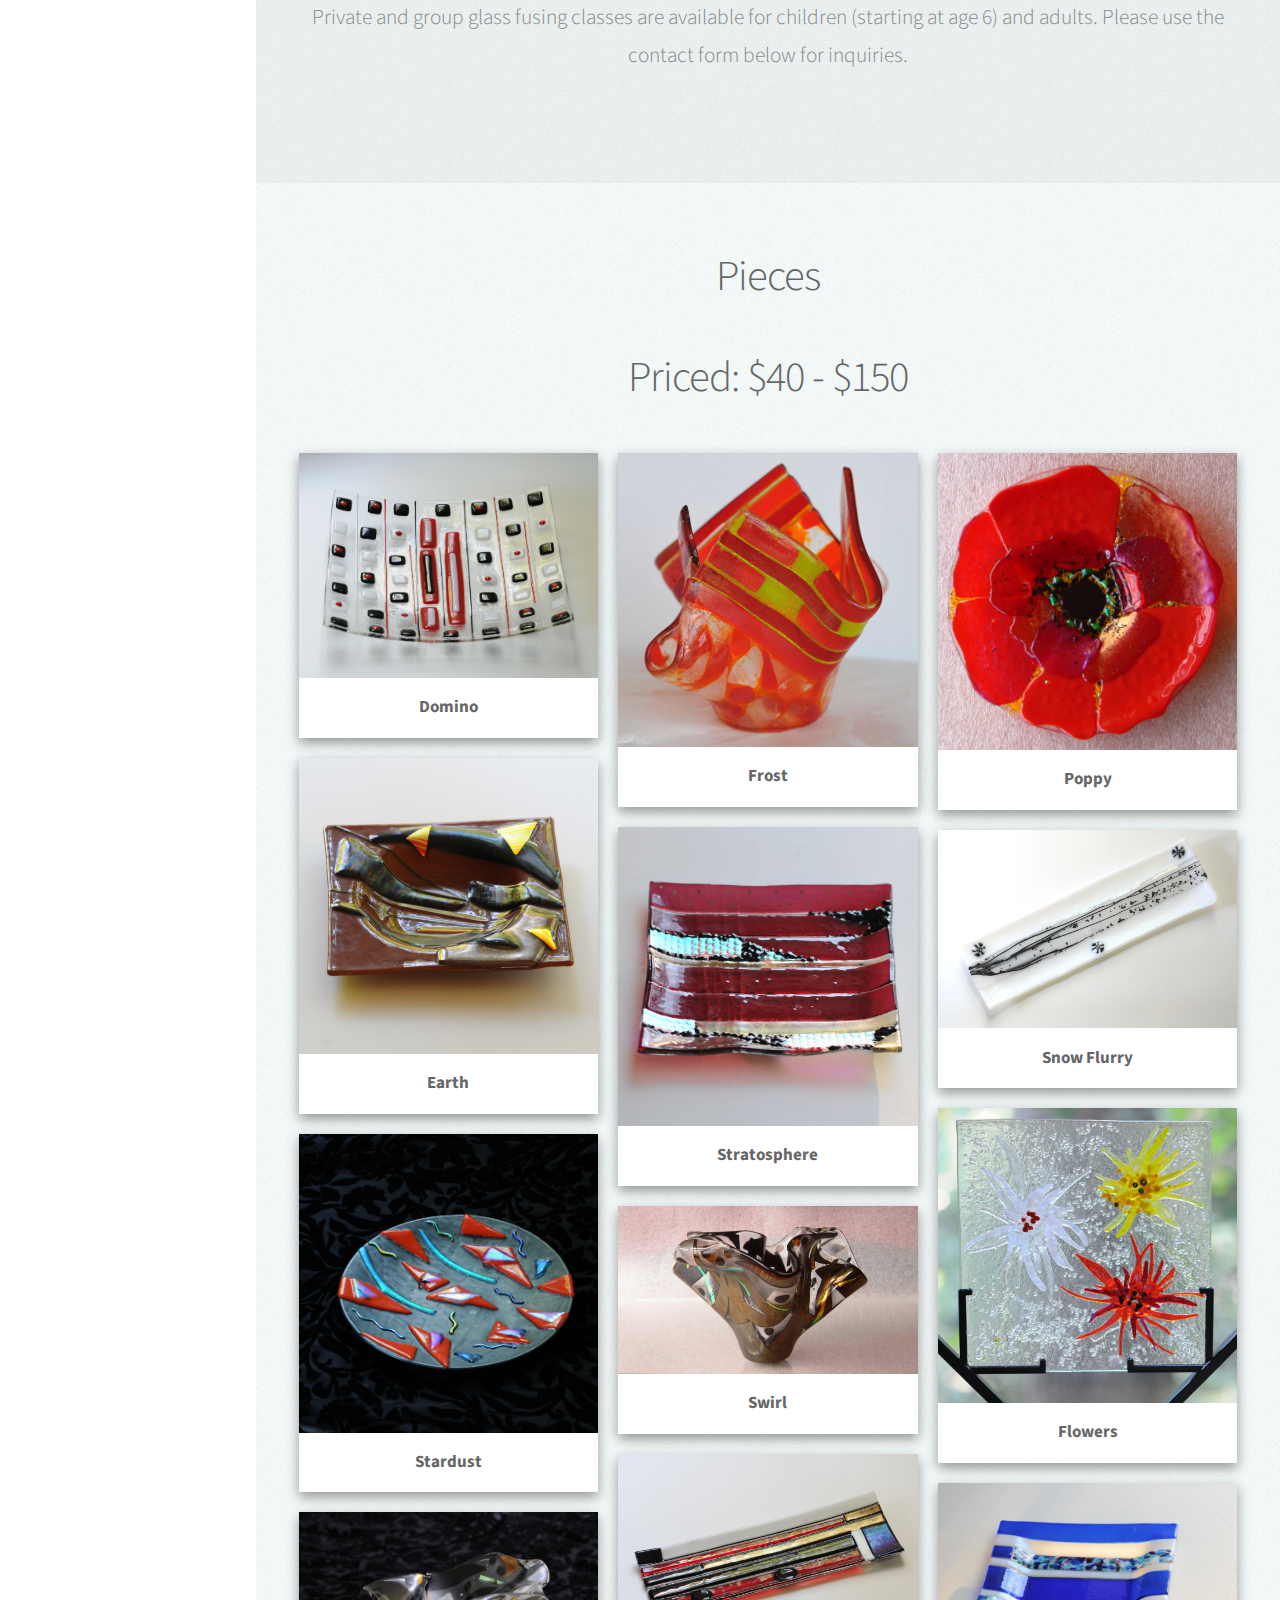
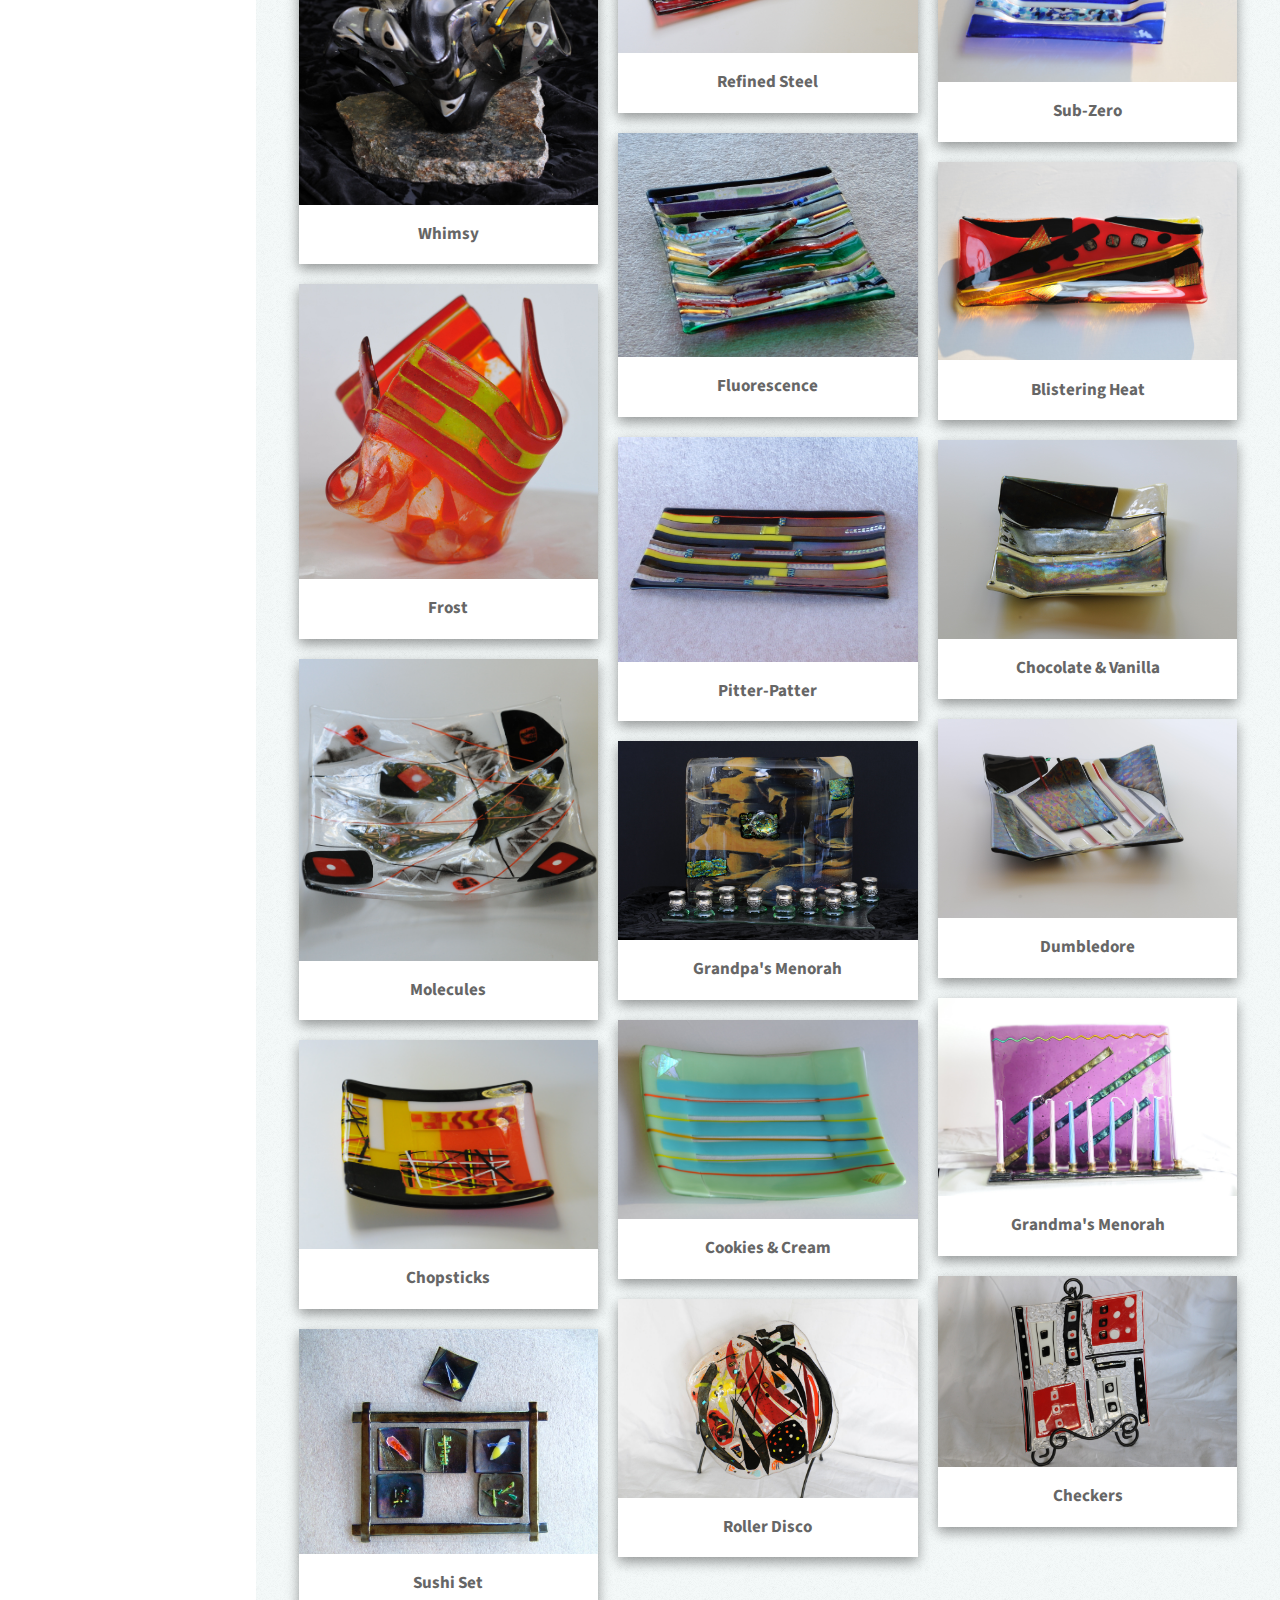
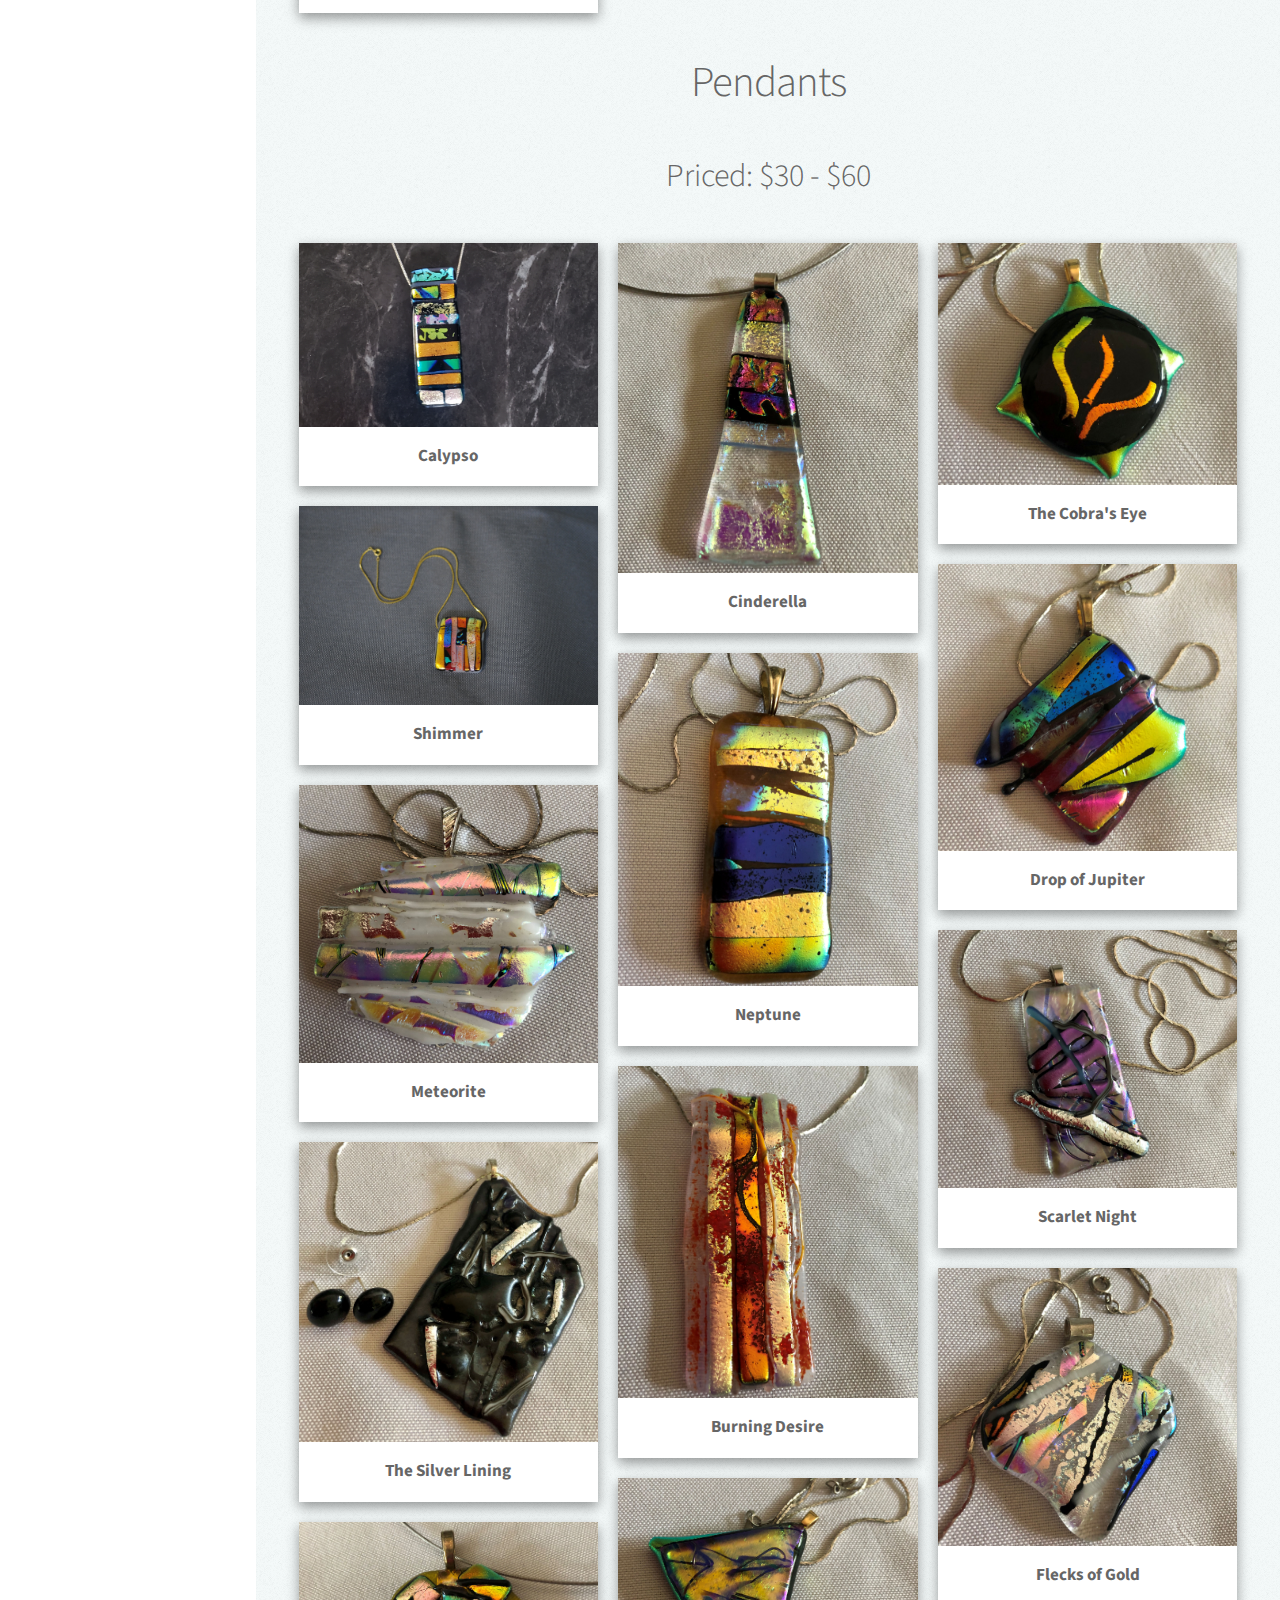
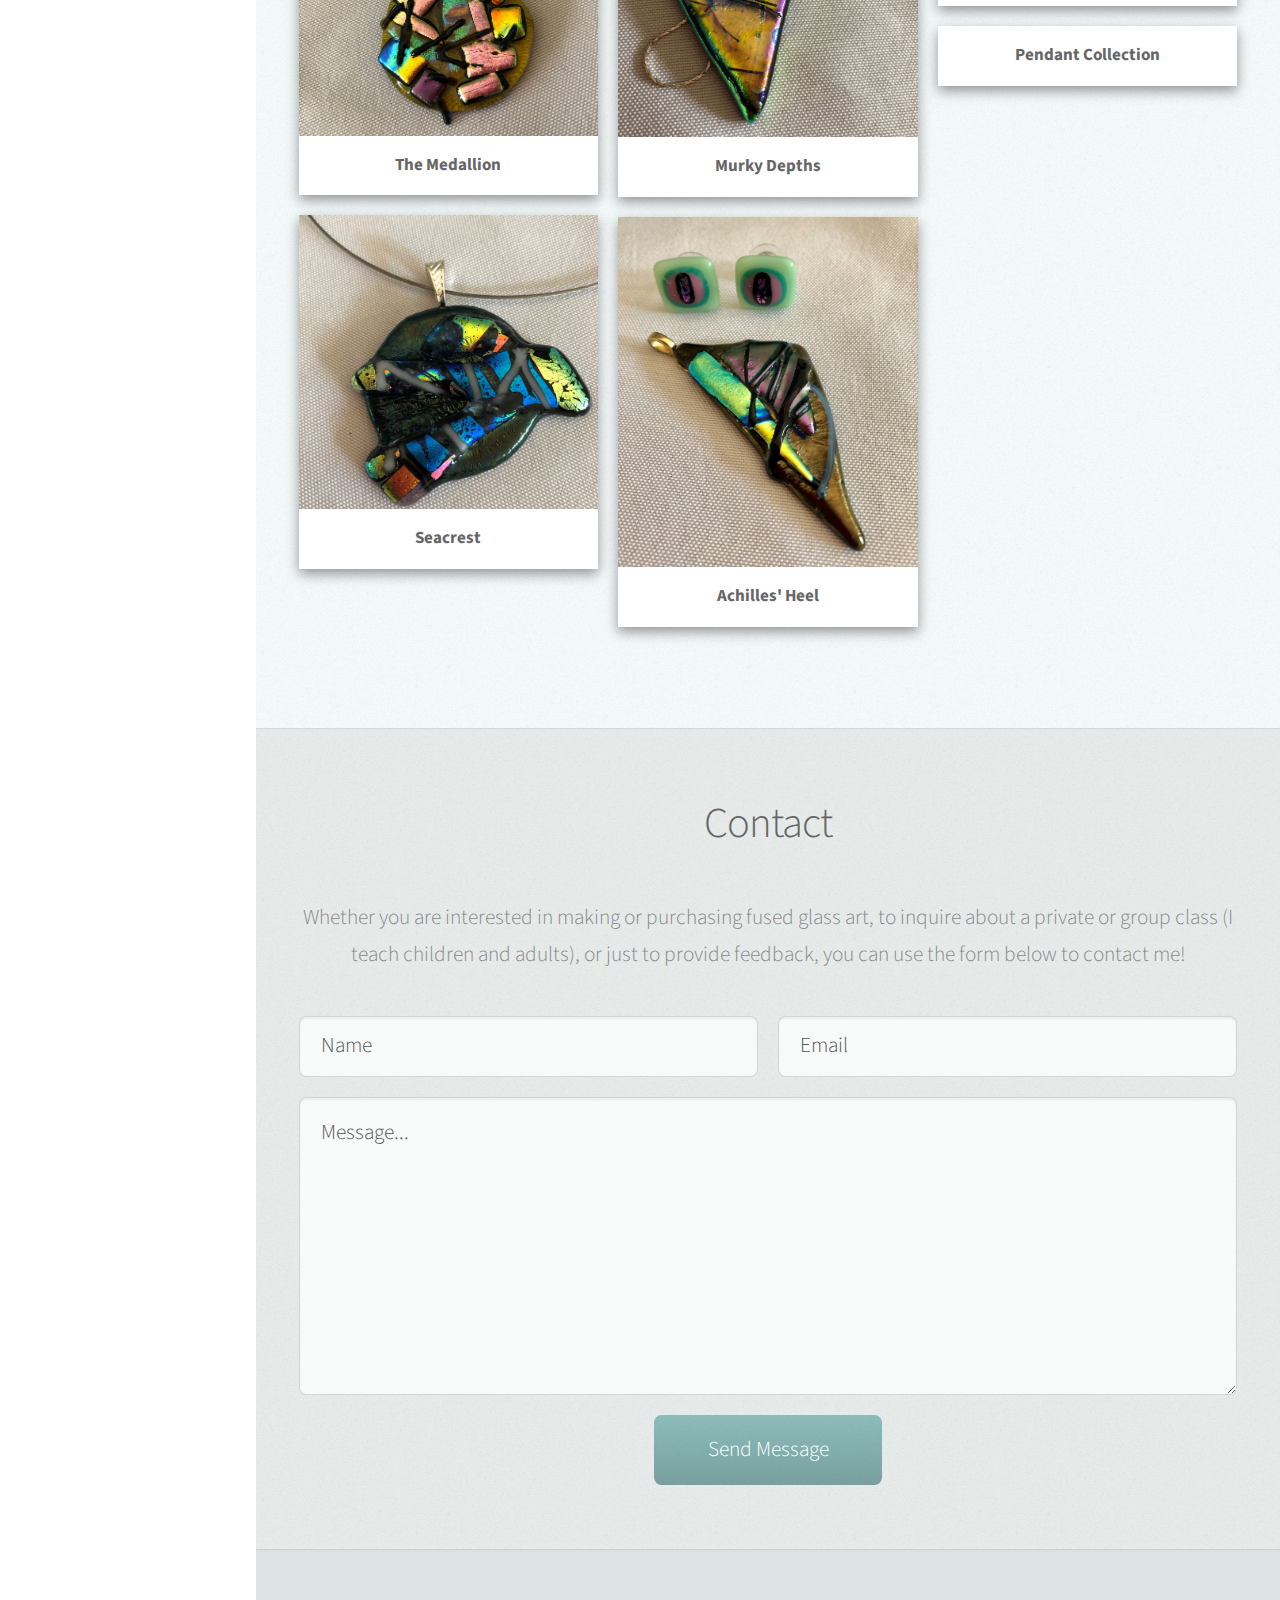
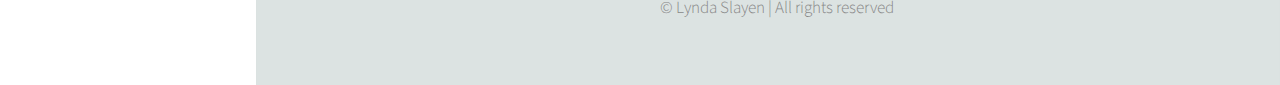
==== commit f13ec81e: "must fix drawing imgs" ====
--- a/index.html
+++ b/index.html
@@ -104,7 +104,7 @@
 			<div class="container">
 				<header>
 					<h2>Pieces</h2><br>
-					<h2>$40 - $150</h2>
+					<h2>Priced: $40 - $150</h2>
 				</header>
 				<div class="row">
 					<div class="col-4 col-12-mobile"> 
@@ -273,7 +273,7 @@
 				<br>
 				<header>
 					<h2>Pendants</h2><br>
-					<h3>$30 - $60</h3>
+					<h3>Priced: $30 - $60</h3>
 				</header>
 				<div class="row">
 					<div class="col-4 col-12-mobile"> 
@@ -380,9 +380,10 @@
 					</div>
 				</div>
 				<br>
-				<header>
+
+				<!-- <header>
 					<h2>Handmade Watercolor Cards (5x7)</h2><br>
-					<h3>$5 Each</h3>
+					<h3>Priced: $5 Each</h3>
 				</header>
 				<div class="row">
 					<div class="col-4 col-12-mobile"> 
@@ -463,7 +464,7 @@
 							</header>
 						</article>
 						<article class="item">
-							<a class="image fit"><img class="porfolioImage" src="/assets/Pictures/_ALG7793-264.jpg" alt="" /></a>
+							<a class="image fit"><img class="porfolioImage" src="/assets/Pictures/_ALG7793-264.jpg" alt="Stormy Blossoms" /></a>
 							<header>
 								<h3>Stormy Blossoms</h3>
 							</header>
@@ -475,13 +476,13 @@
 							</header>
 						</article>
 						<article class="item">
-							<a class="image fit"><img class="porfolioImage" src="/assets/Pictures/_ALG7765-236.jpg" alt="" /></a>
+							<a class="image fit"><img class="porfolioImage" src="assets/Pictures/_ALG7765-236.jpg" alt="" /></a>
 							<header>
 								<h3>Vegas Baby</h3>
 							</header>
 						</article>
 					</div>
-				</div>
+				</div> -->
 			</div>
 		</section>
 		<!-- Contact -->
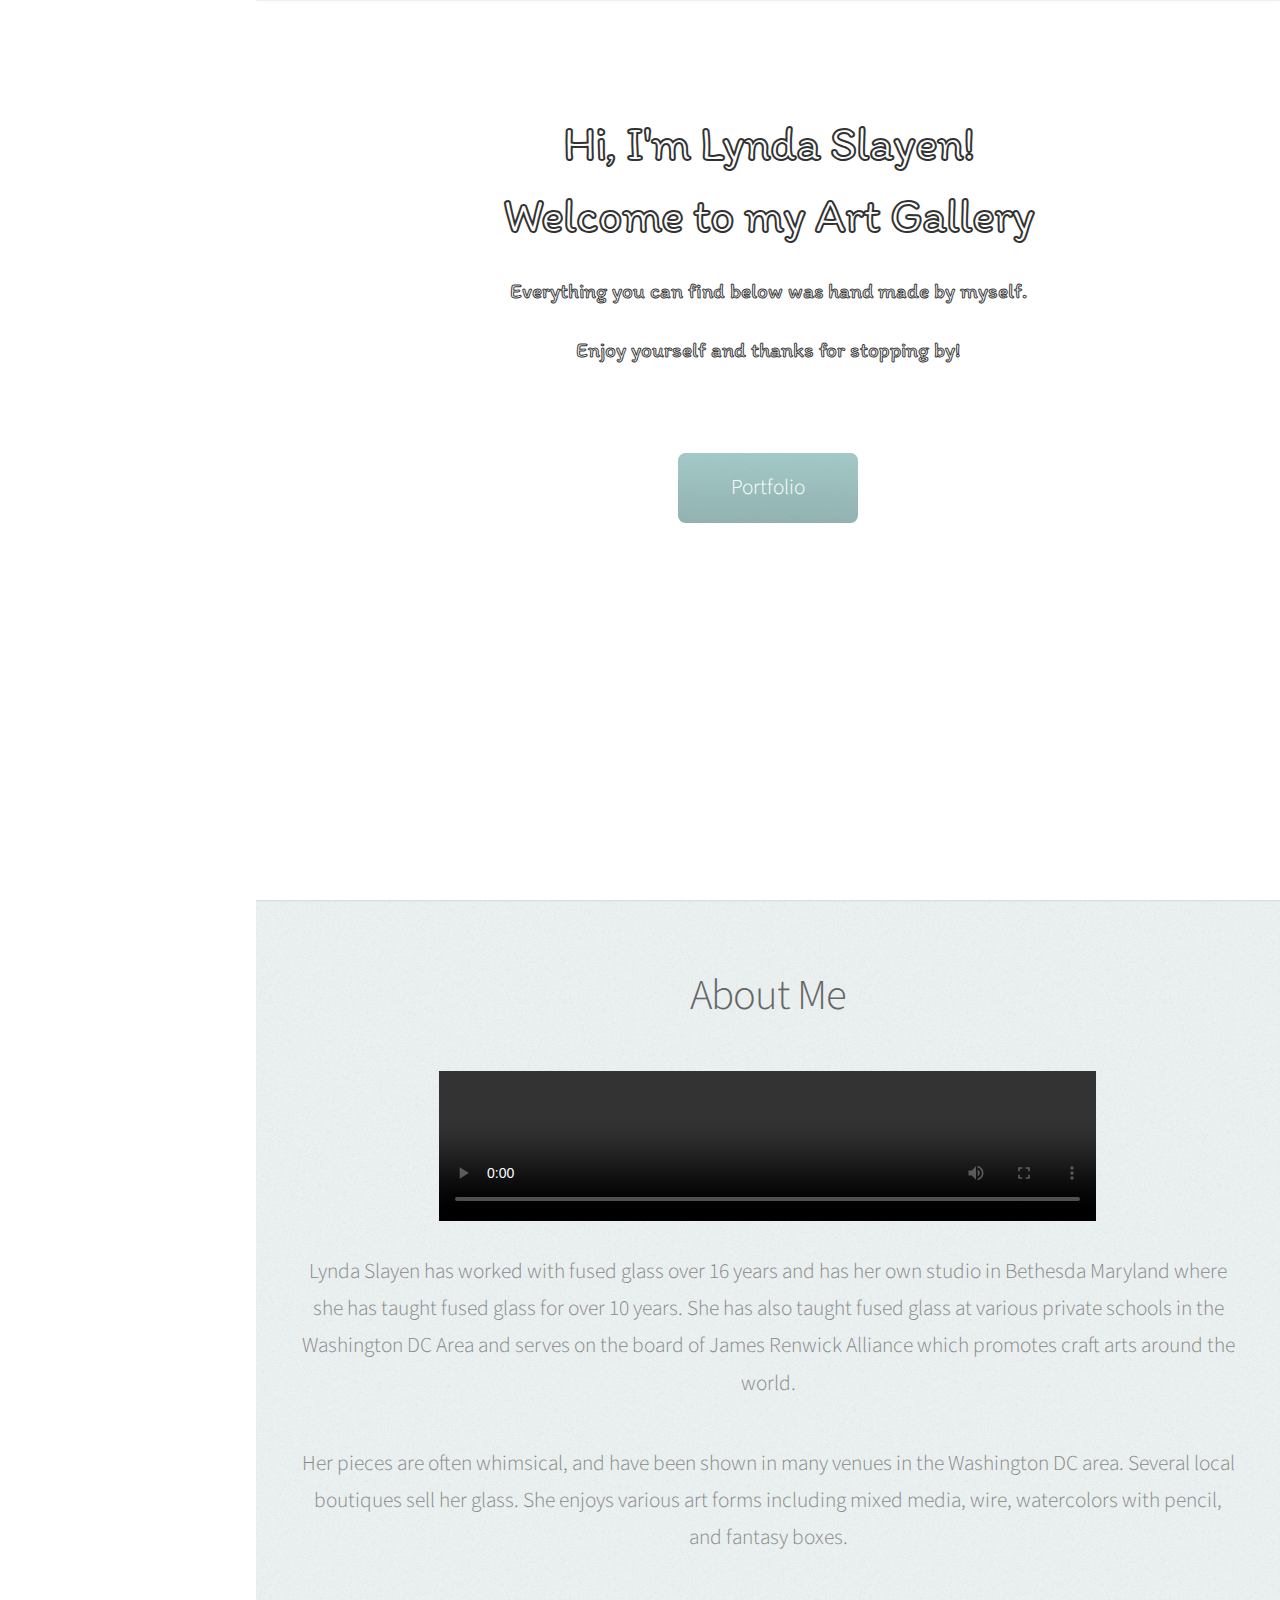
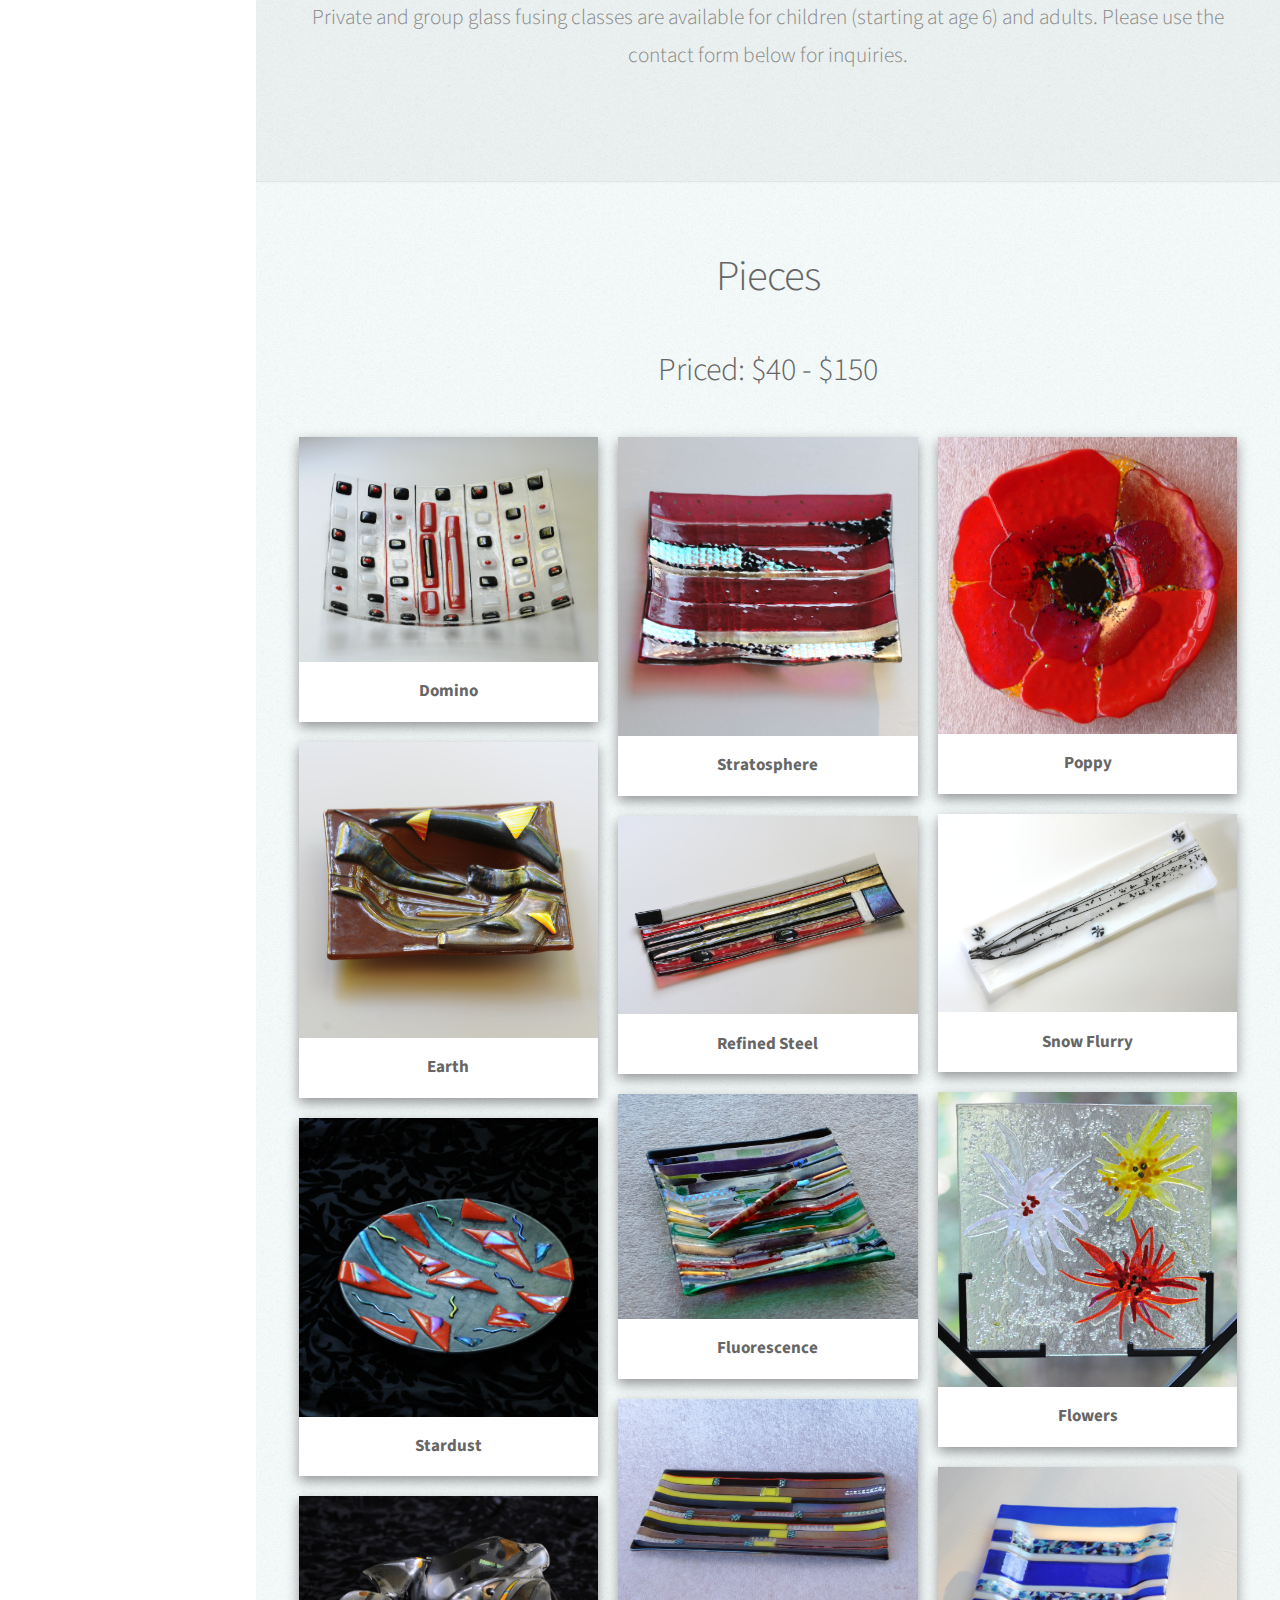
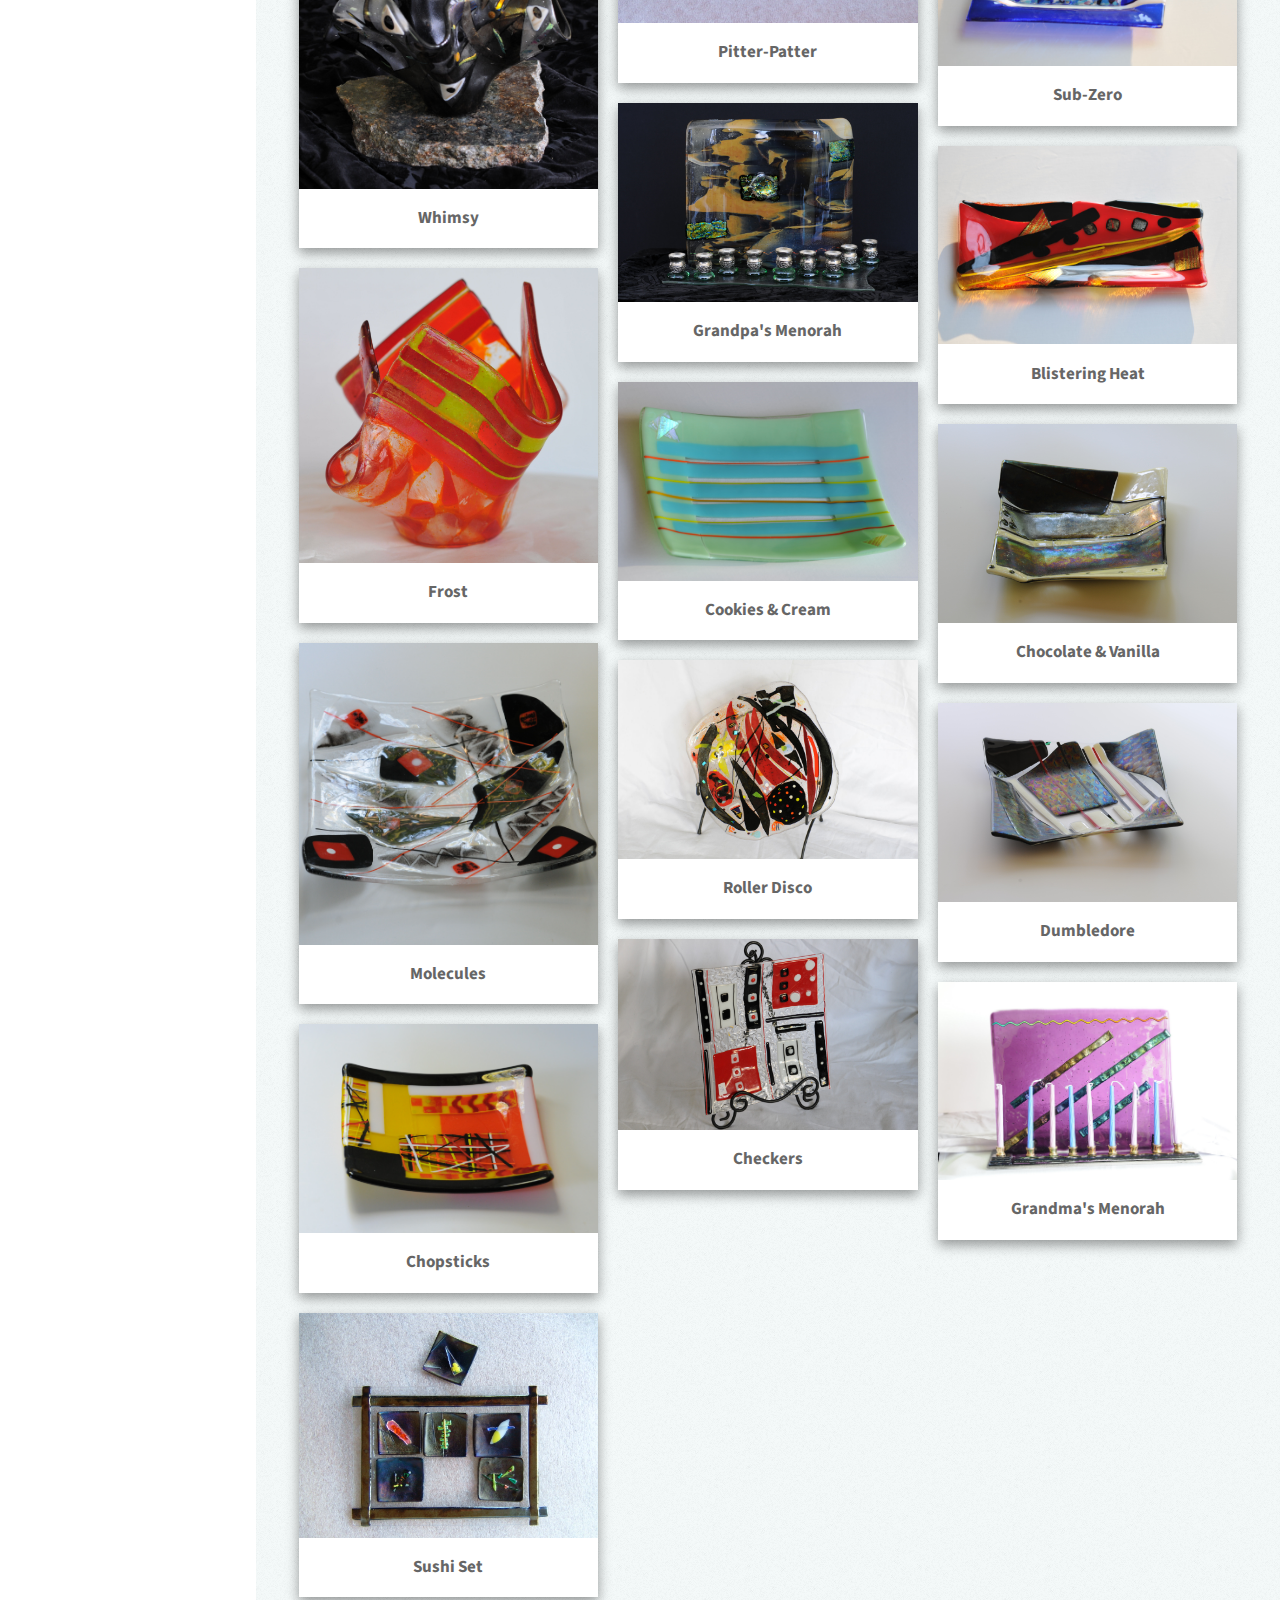
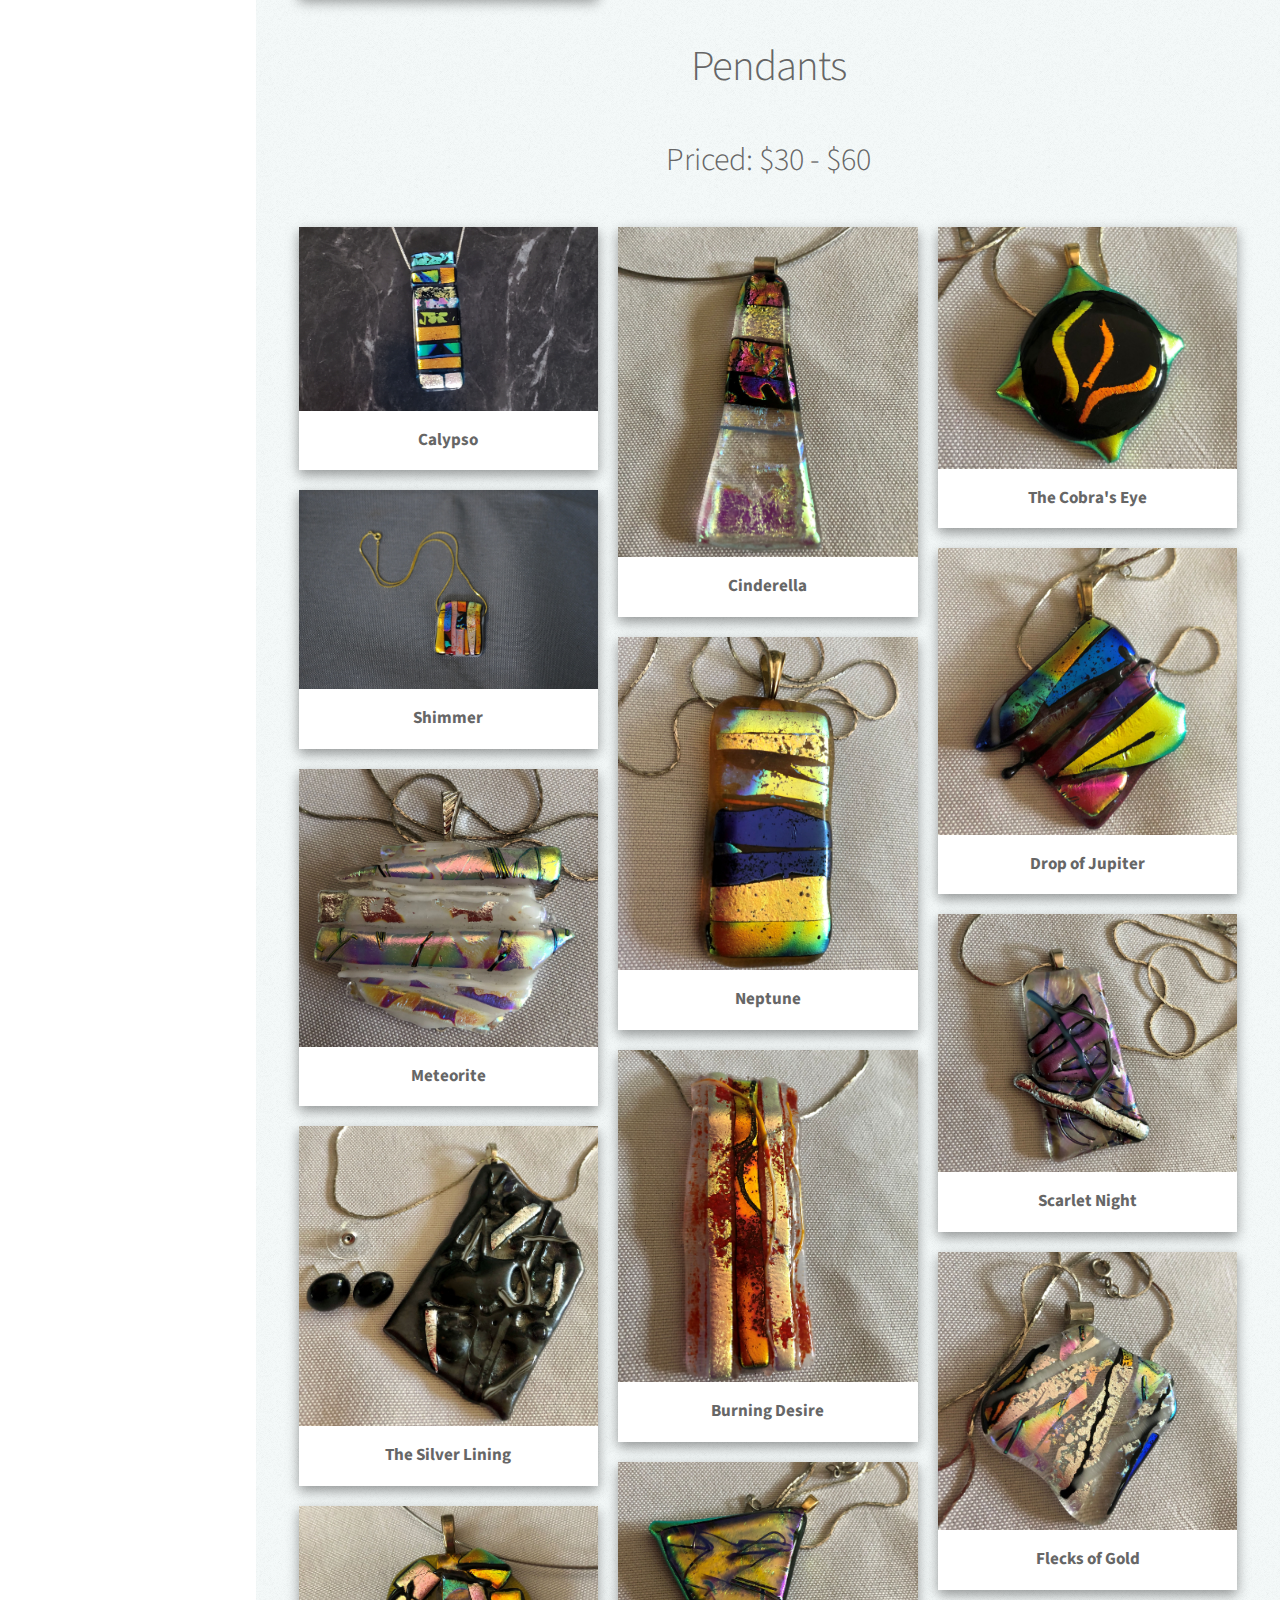
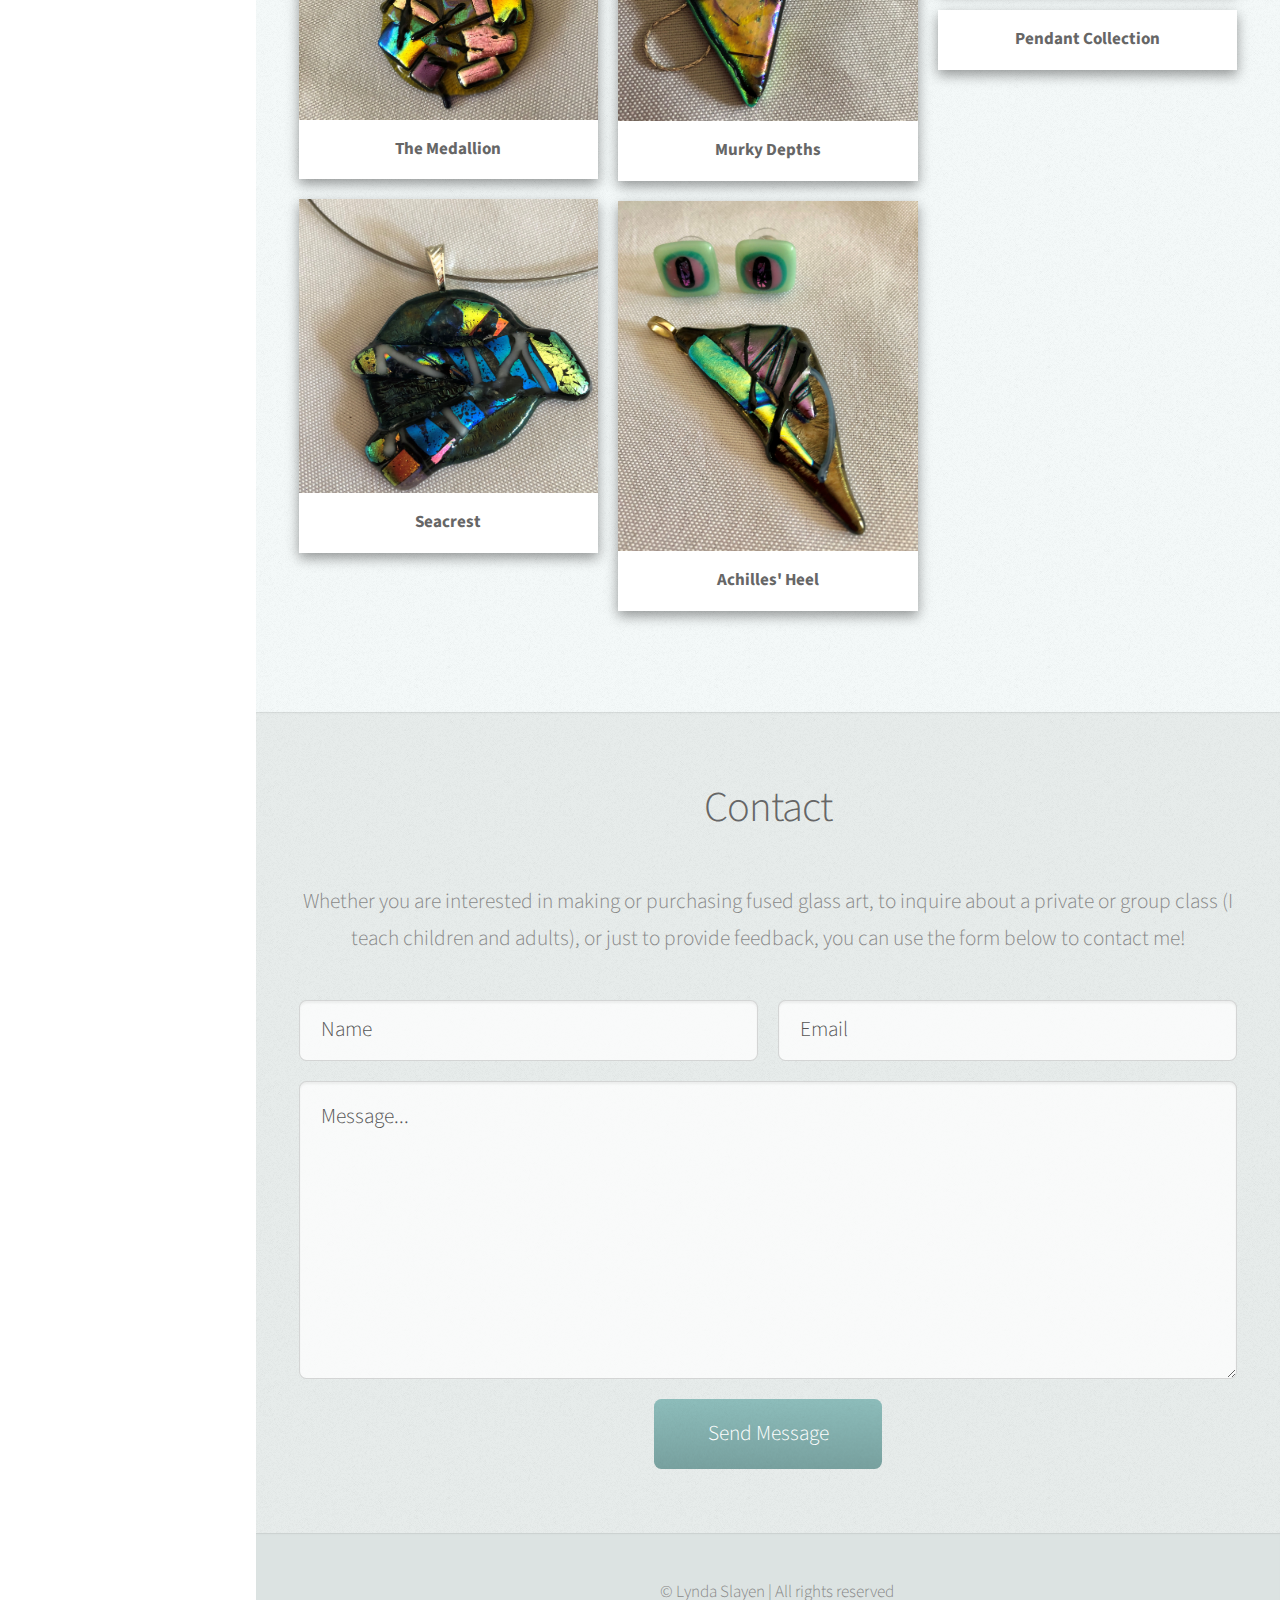
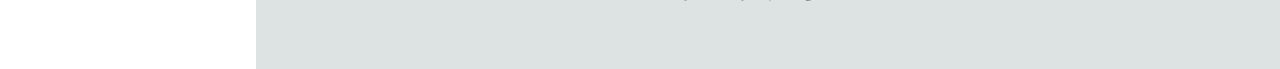
==== commit 6df976b9: "frost fixed" ====
--- a/index.html
+++ b/index.html
@@ -104,7 +104,7 @@
 			<div class="container">
 				<header>
 					<h2>Pieces</h2><br>
-					<h2>Priced: $40 - $150</h2>
+					<h3>Priced: $40 - $150</h3>
 				</header>
 				<div class="row">
 					<div class="col-4 col-12-mobile"> 
@@ -159,24 +159,12 @@
 					</div>
 					<div class="col-4 col-12-mobile">
 						<article class="item">
-							<a class="image fit"><img class="porfolioImage" src="images/Pieces/LyndaSlayen_Frost.jpg" alt="" /></a>
-							<header>
-								<h3>Frost</h3>
-							</header>
-						</article>
-						<article class="item">
 							<a class="image fit"><img class="porfolioImage" src="images/Pieces/LyndaSlayen_Stratosphere.jpg" alt="" /></a>
 							<header>
 								<h3>Stratosphere</h3>
 							</header>
 						</article>
 						<article class="item">
-							<a class="image fit"><img class="porfolioImage" src="images/Pieces/Show-Swirl.JPG" alt="" /></a>
-							<header>
-								<h3>Swirl</h3>
-							</header>
-						</article>
-						<article class="item">
 							<a class="image fit"><img class="porfolioImage" src="images/Pieces/D14.JPG" alt="" /></a>
 							<header>
 								<h3>Refined Steel</h3>
@@ -212,6 +200,12 @@
 								<h3>Roller Disco</h3>
 							</header>
 						</article>
+						<article class="item">
+							<a class="image fit"><img class="porfolioImage" src="images/Pieces/D27.JPG" alt="" /></a>
+							<header>
+								<h3>Checkers</h3>
+							</header>
+						</article>
 					</div>
 					<div class="col-4 col-12-mobile">
 						<article class="item">
@@ -260,12 +254,6 @@
 							<a class="image fit"><img class="porfolioImage" src="images/Pieces/D29.menorah.jpg" alt="" /></a>
 							<header>
 								<h3>Grandma's Menorah</h3>
-							</header>
-						</article>
-						<article class="item">
-							<a class="image fit"><img class="porfolioImage" src="images/Pieces/D27.JPG" alt="" /></a>
-							<header>
-								<h3>Checkers</h3>
 							</header>
 						</article>
 					</div>
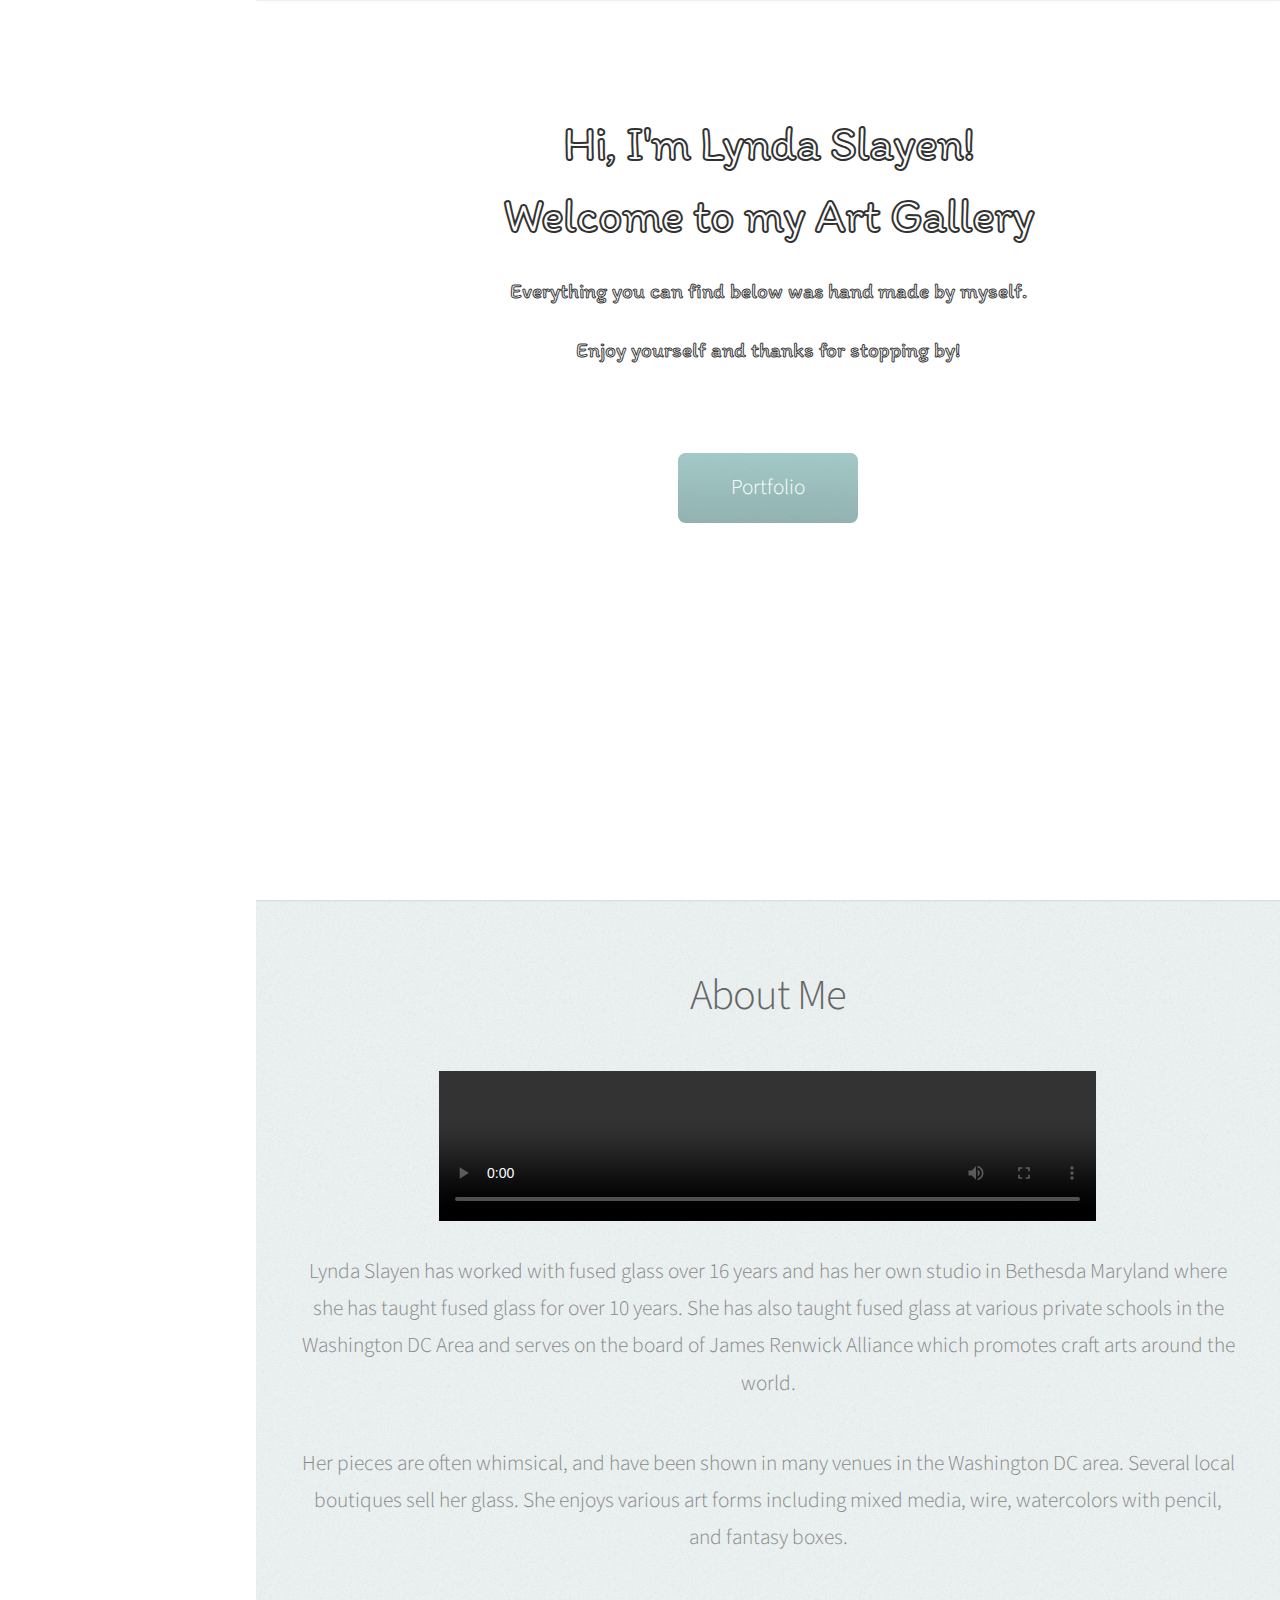
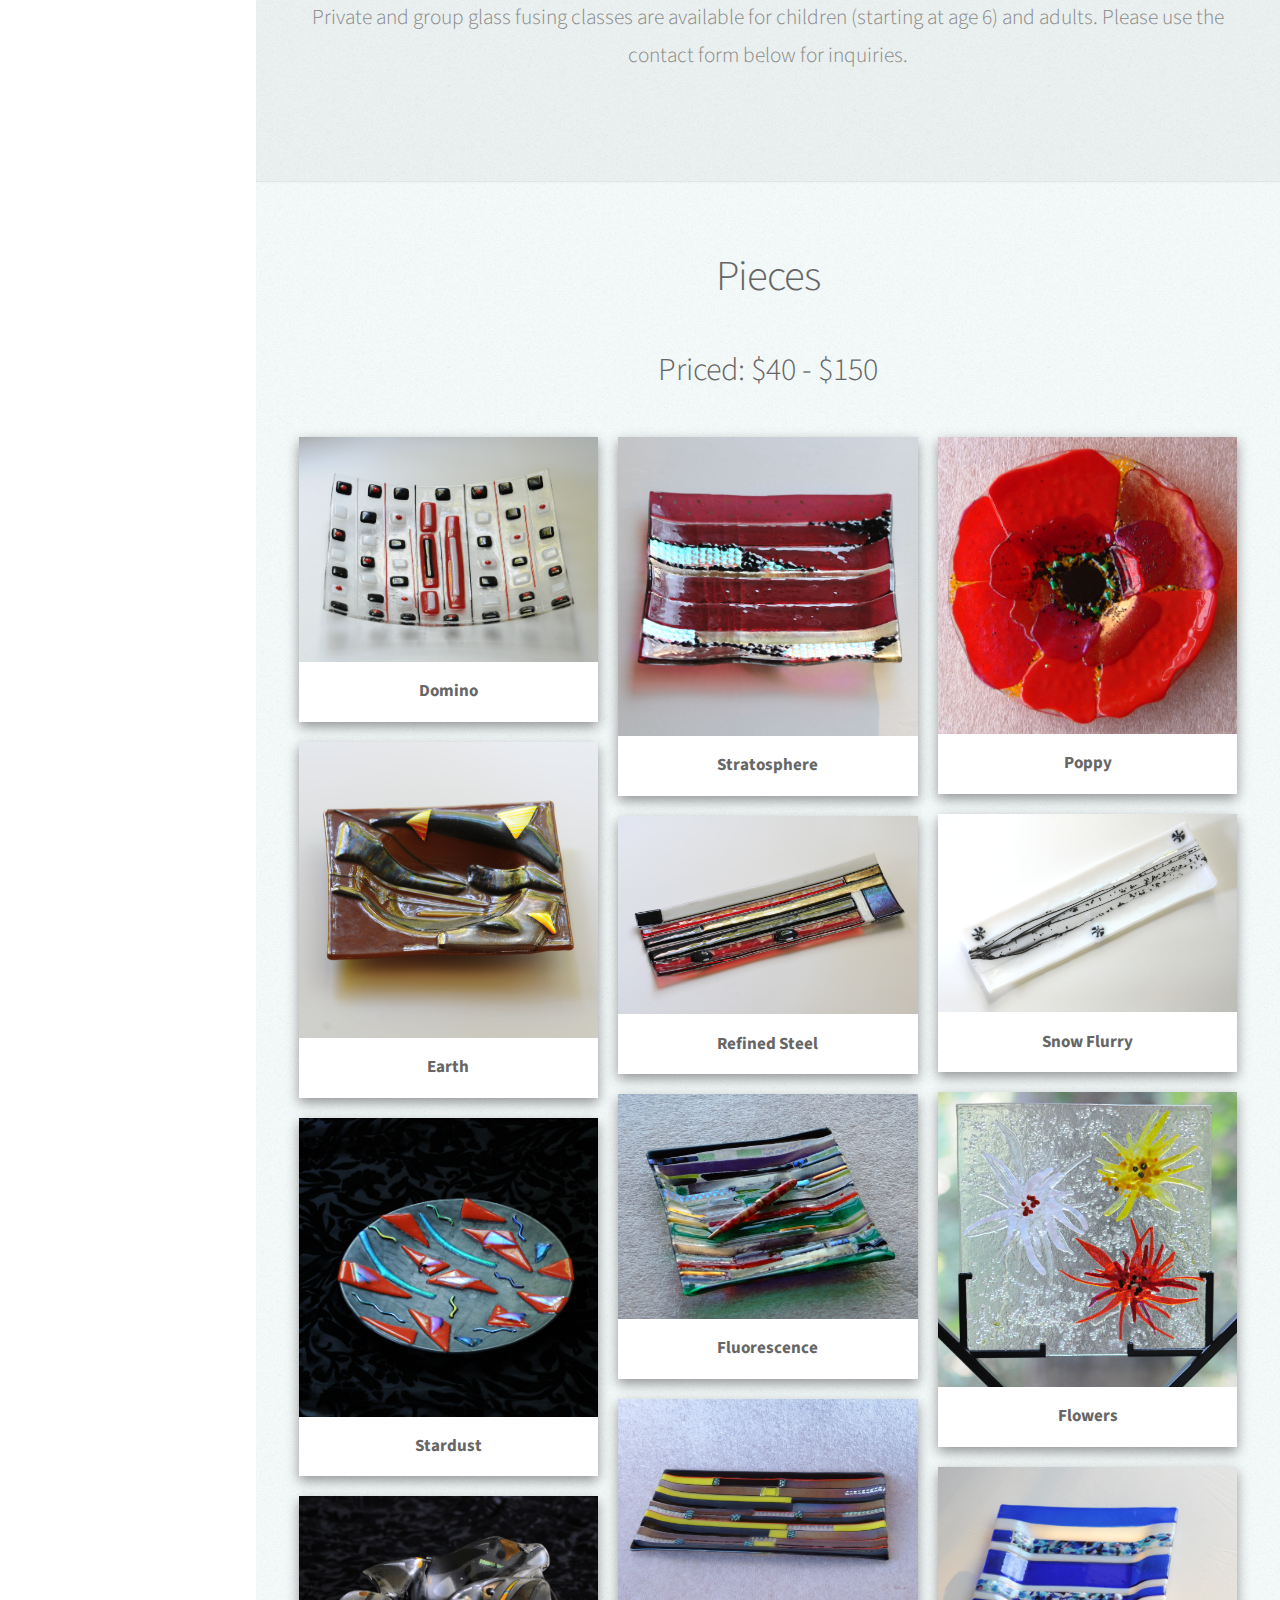
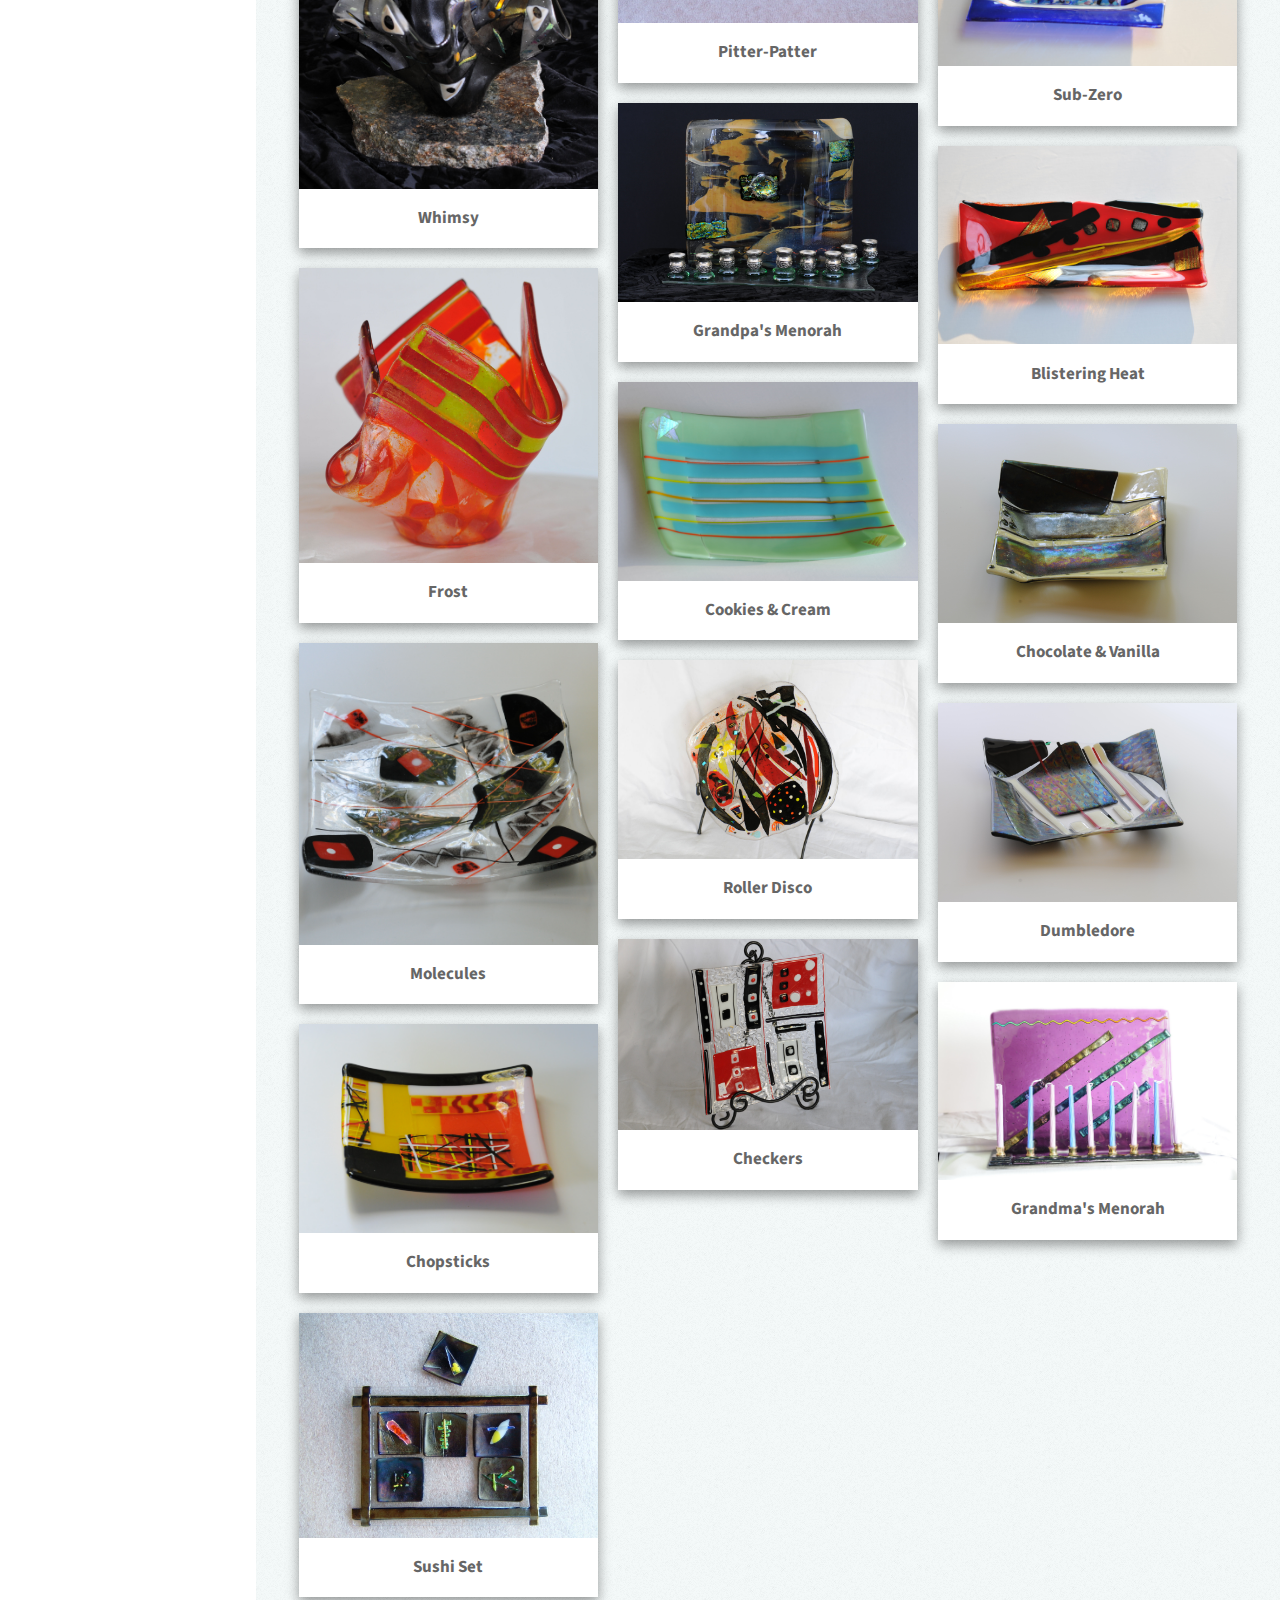
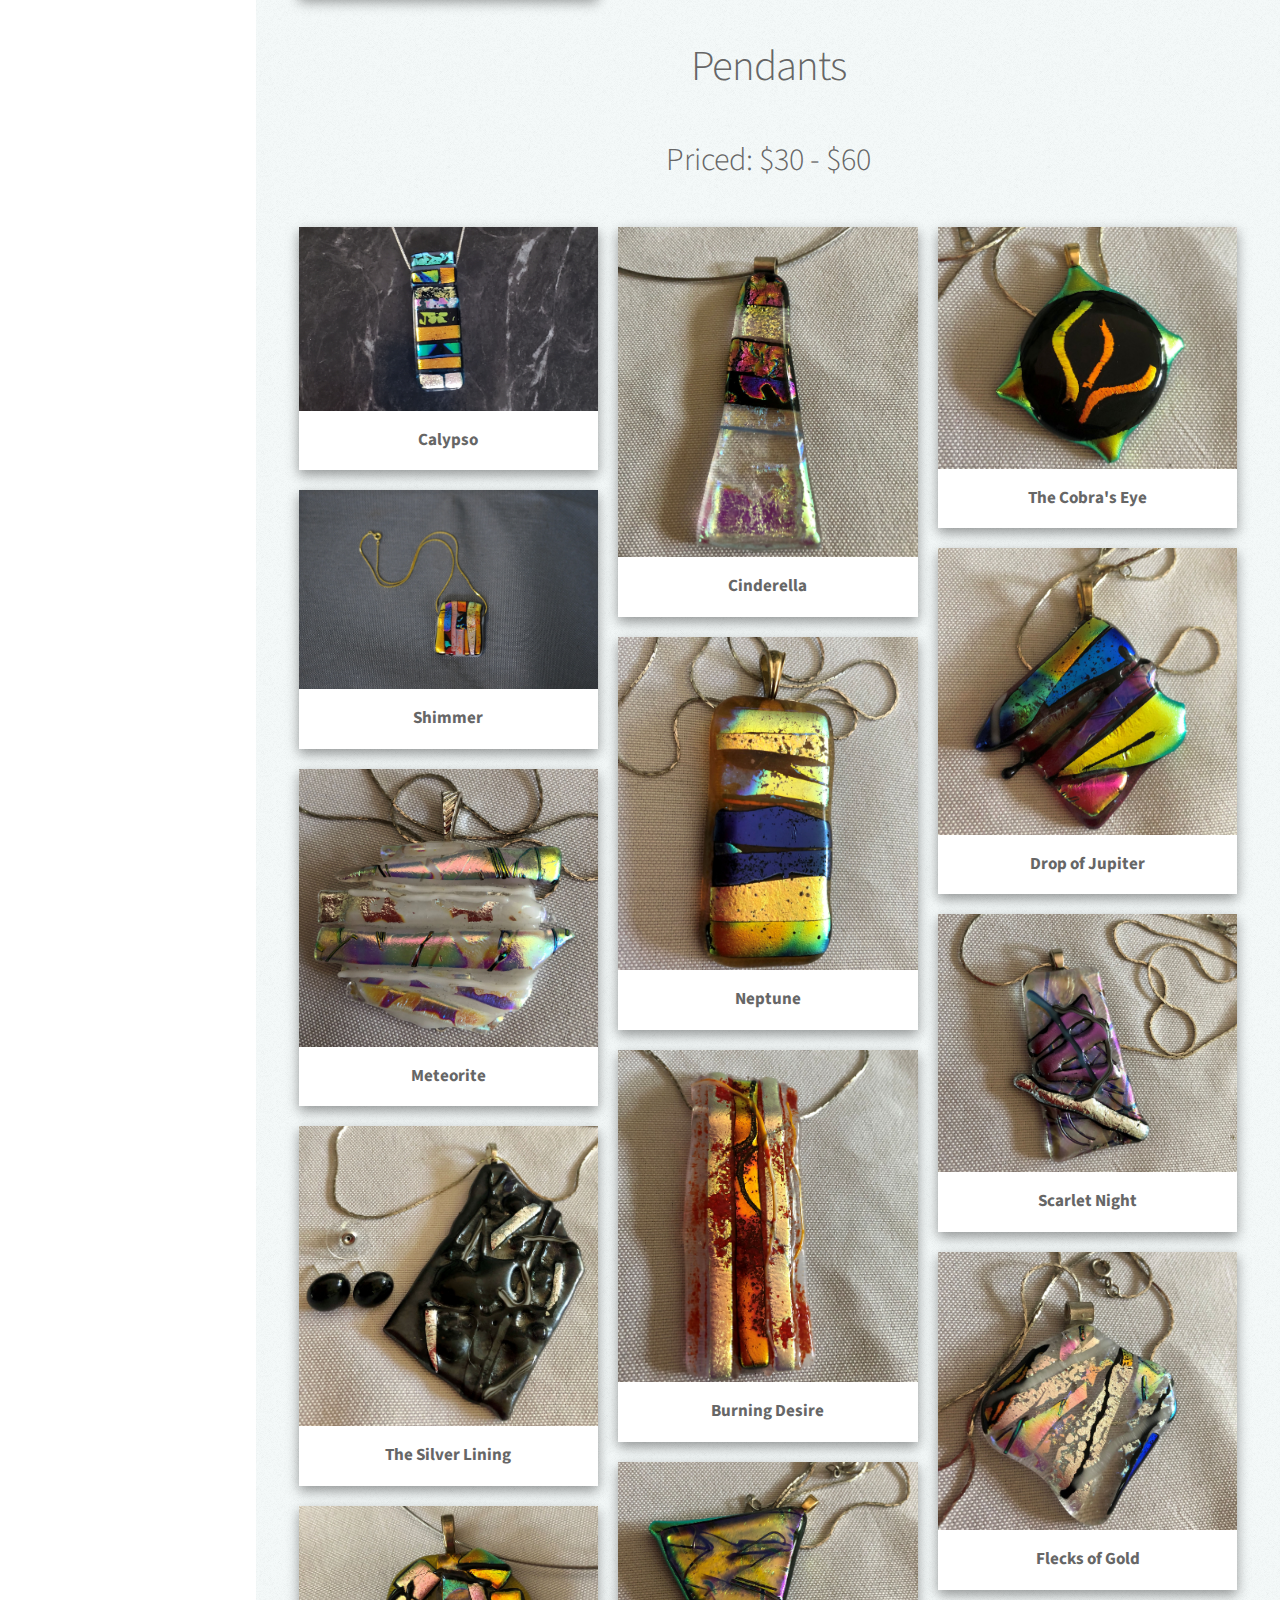
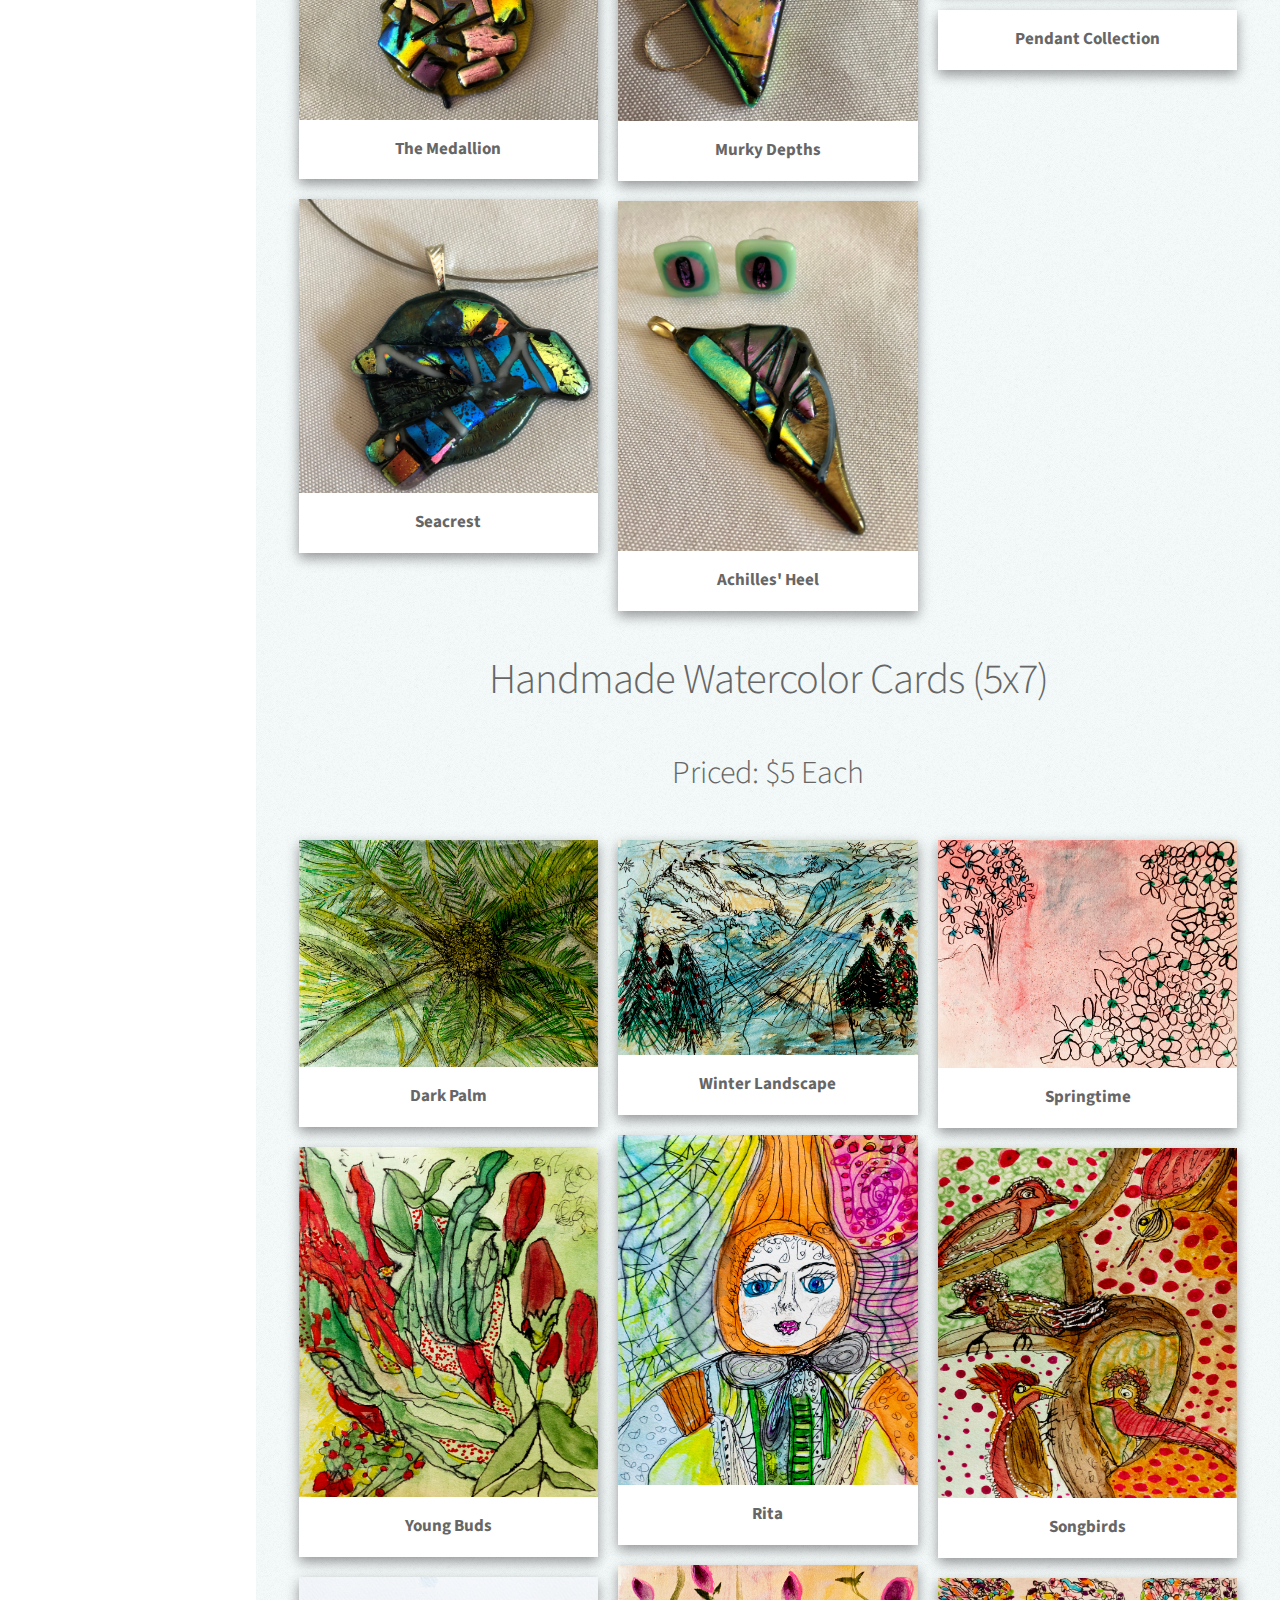
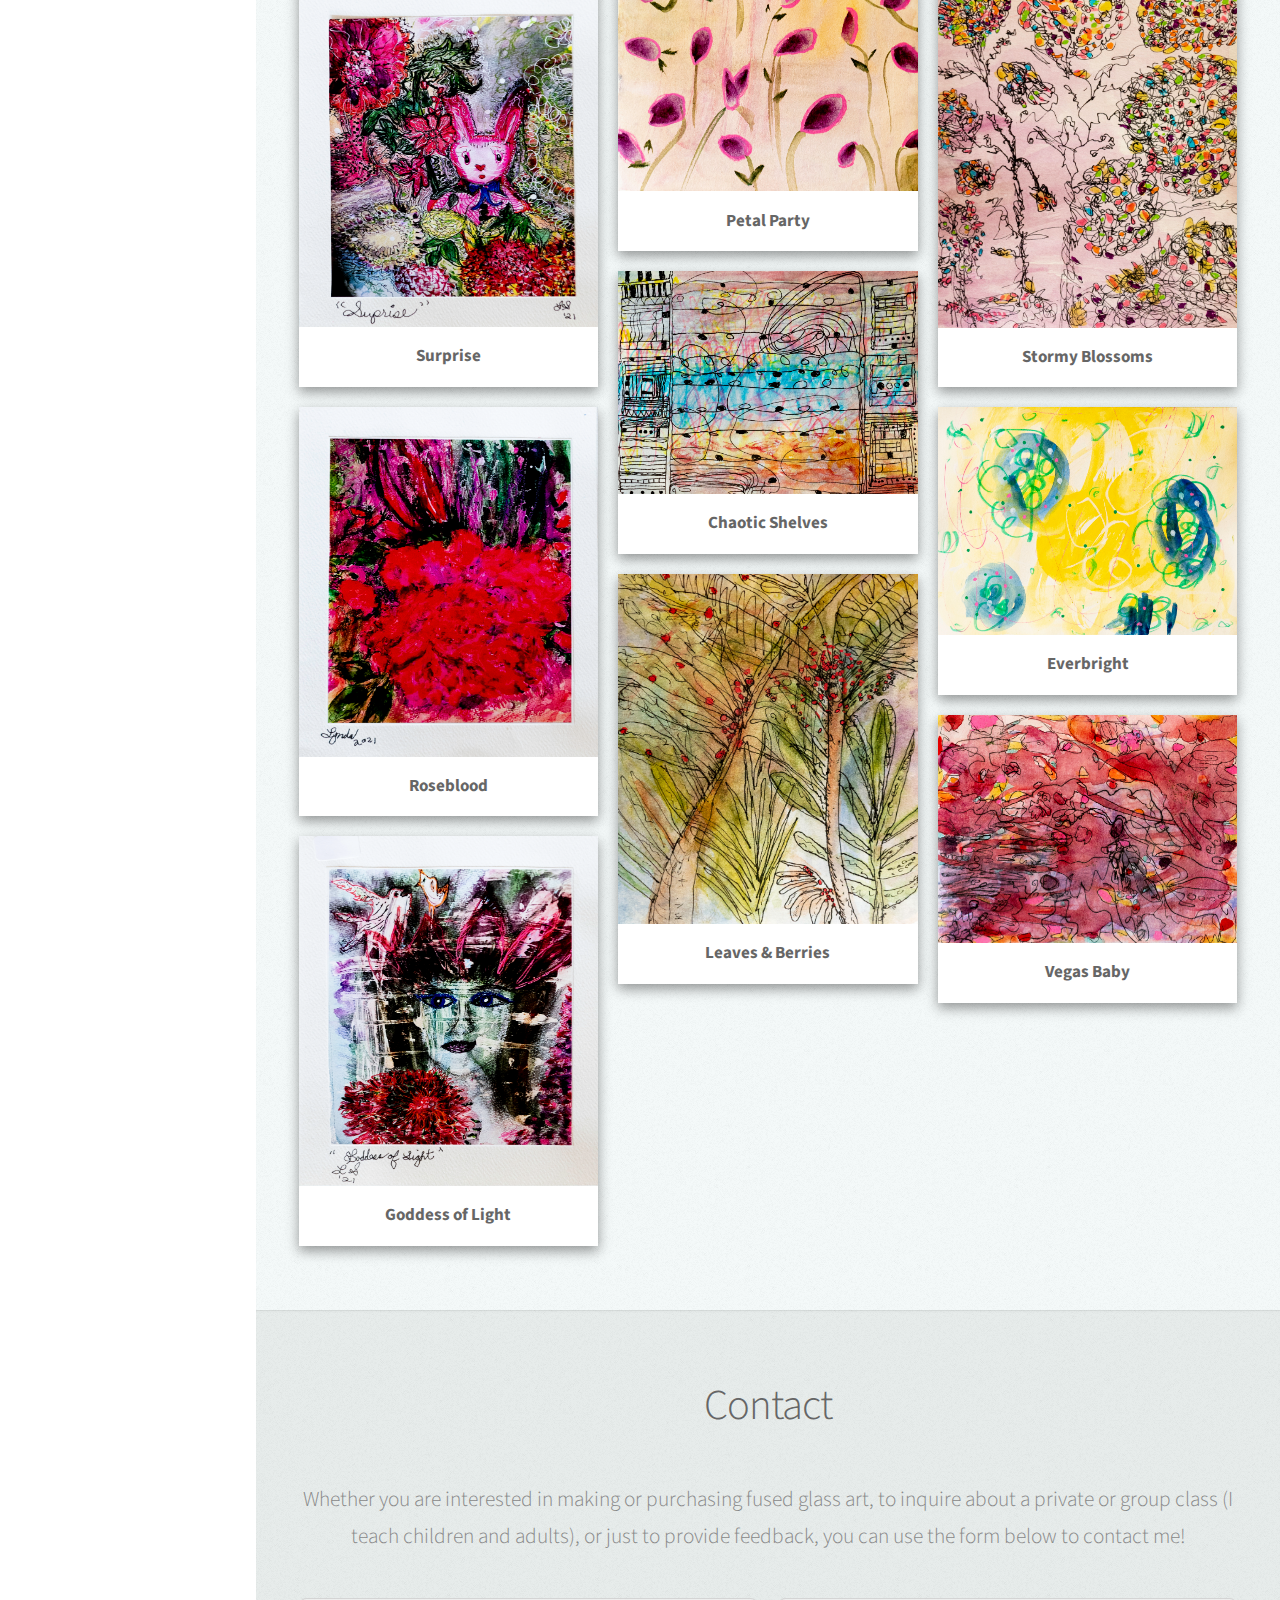
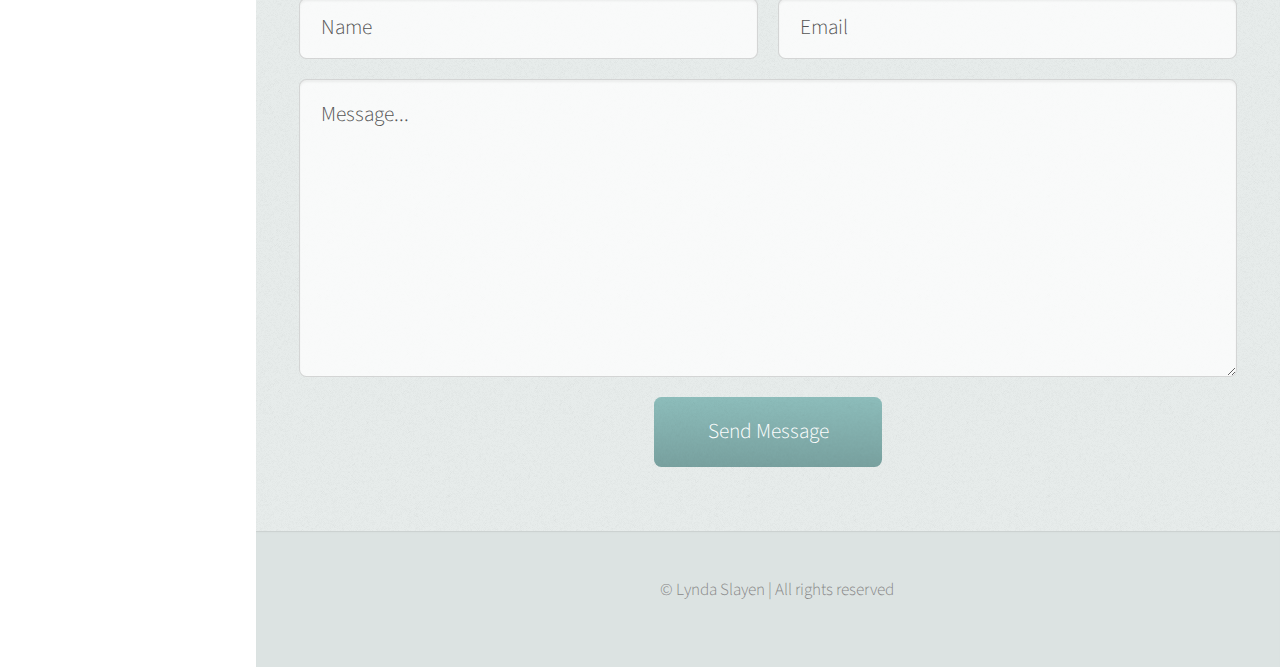
==== commit 568af9ba: "another test commit" ====
--- a/index.html
+++ b/index.html
@@ -369,7 +369,7 @@
 				</div>
 				<br>
 
-				<!-- <header>
+				<header>
 					<h2>Handmade Watercolor Cards (5x7)</h2><br>
 					<h3>Priced: $5 Each</h3>
 				</header>
@@ -470,7 +470,7 @@
 							</header>
 						</article>
 					</div>
-				</div> -->
+				</div>
 			</div>
 		</section>
 		<!-- Contact -->
--- a/assets/css/main.css
+++ b/assets/css/main.css
@@ -2239,7 +2239,7 @@
 				}
 
 					#nav ul li a.active span:before {
-						color: #e27689;
+						color: #2596be;
 					}
 
 /* Footer */
@@ -2348,7 +2348,7 @@
 			transition: transform .5s;
 		}
 		.porfolioImage:hover {
-			transform: scale(1.5); 
+			transform: scale(1.55); 
 		}
 	}
 
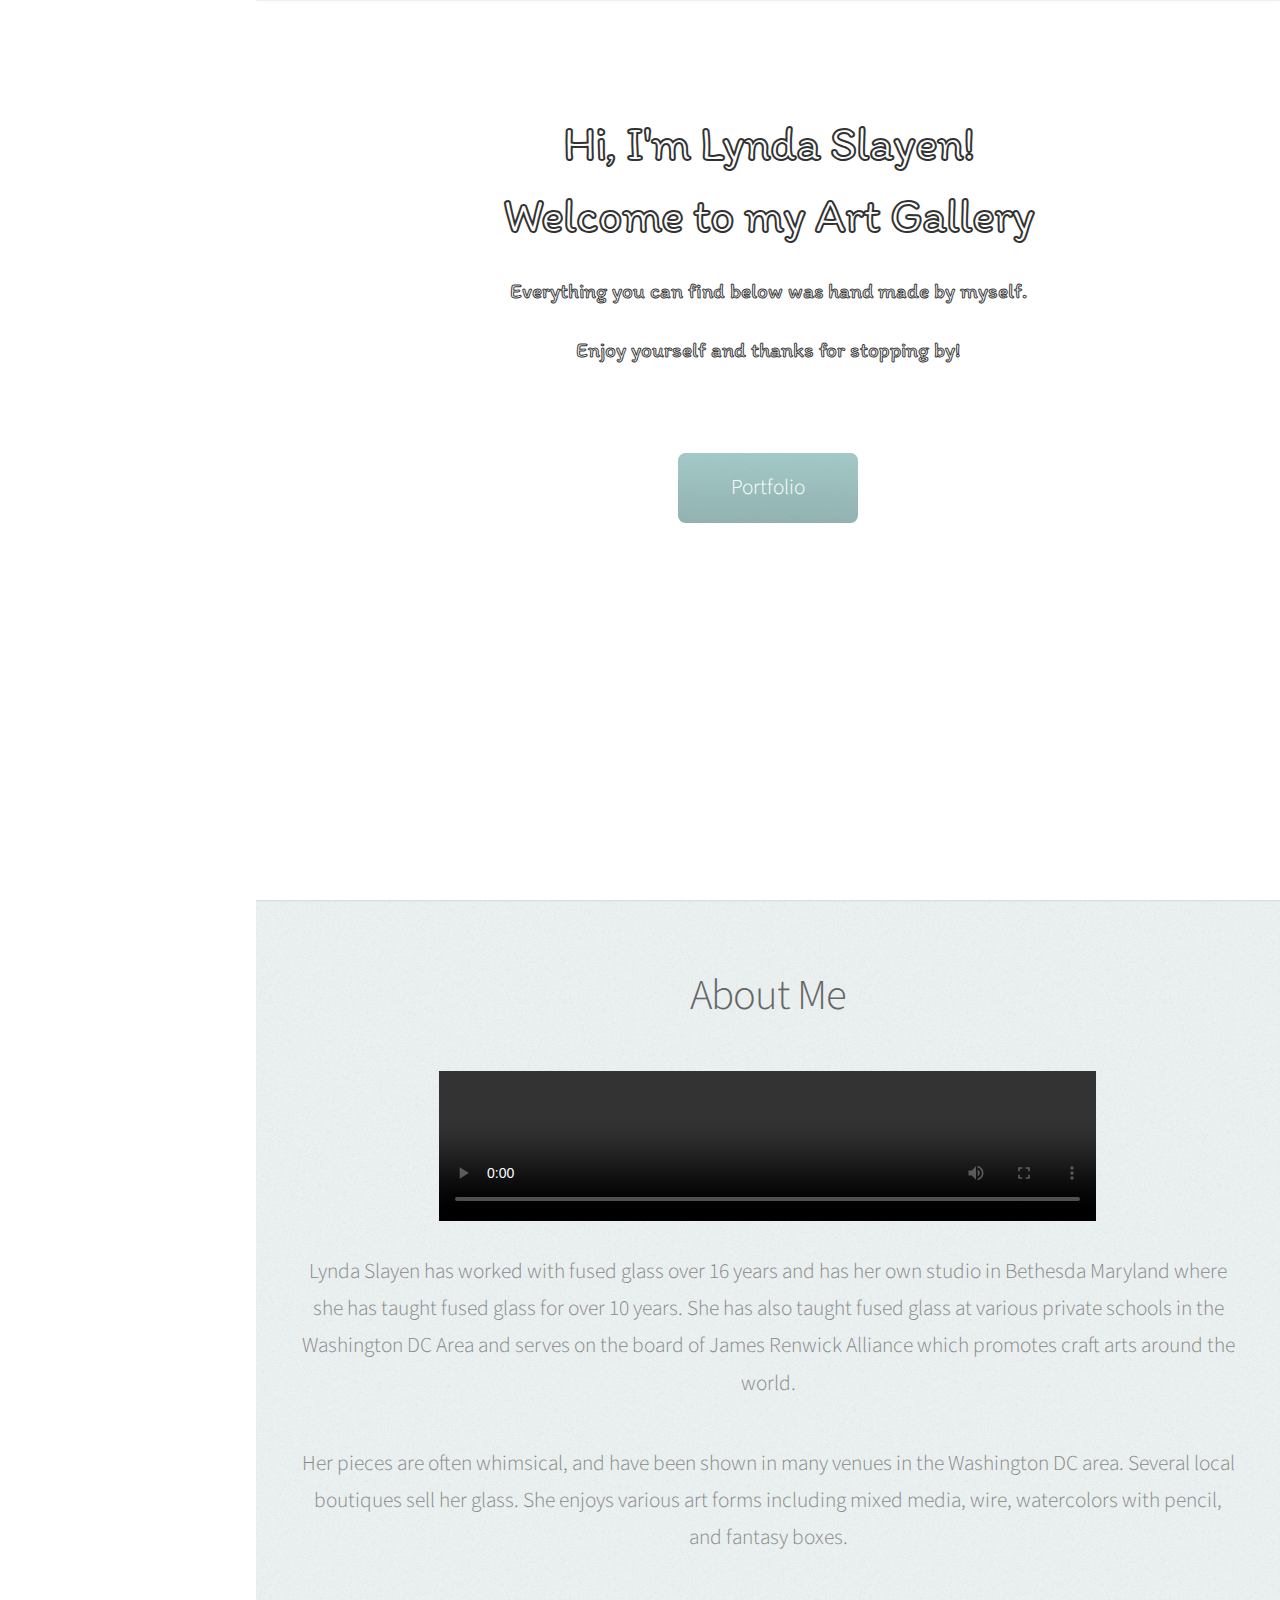
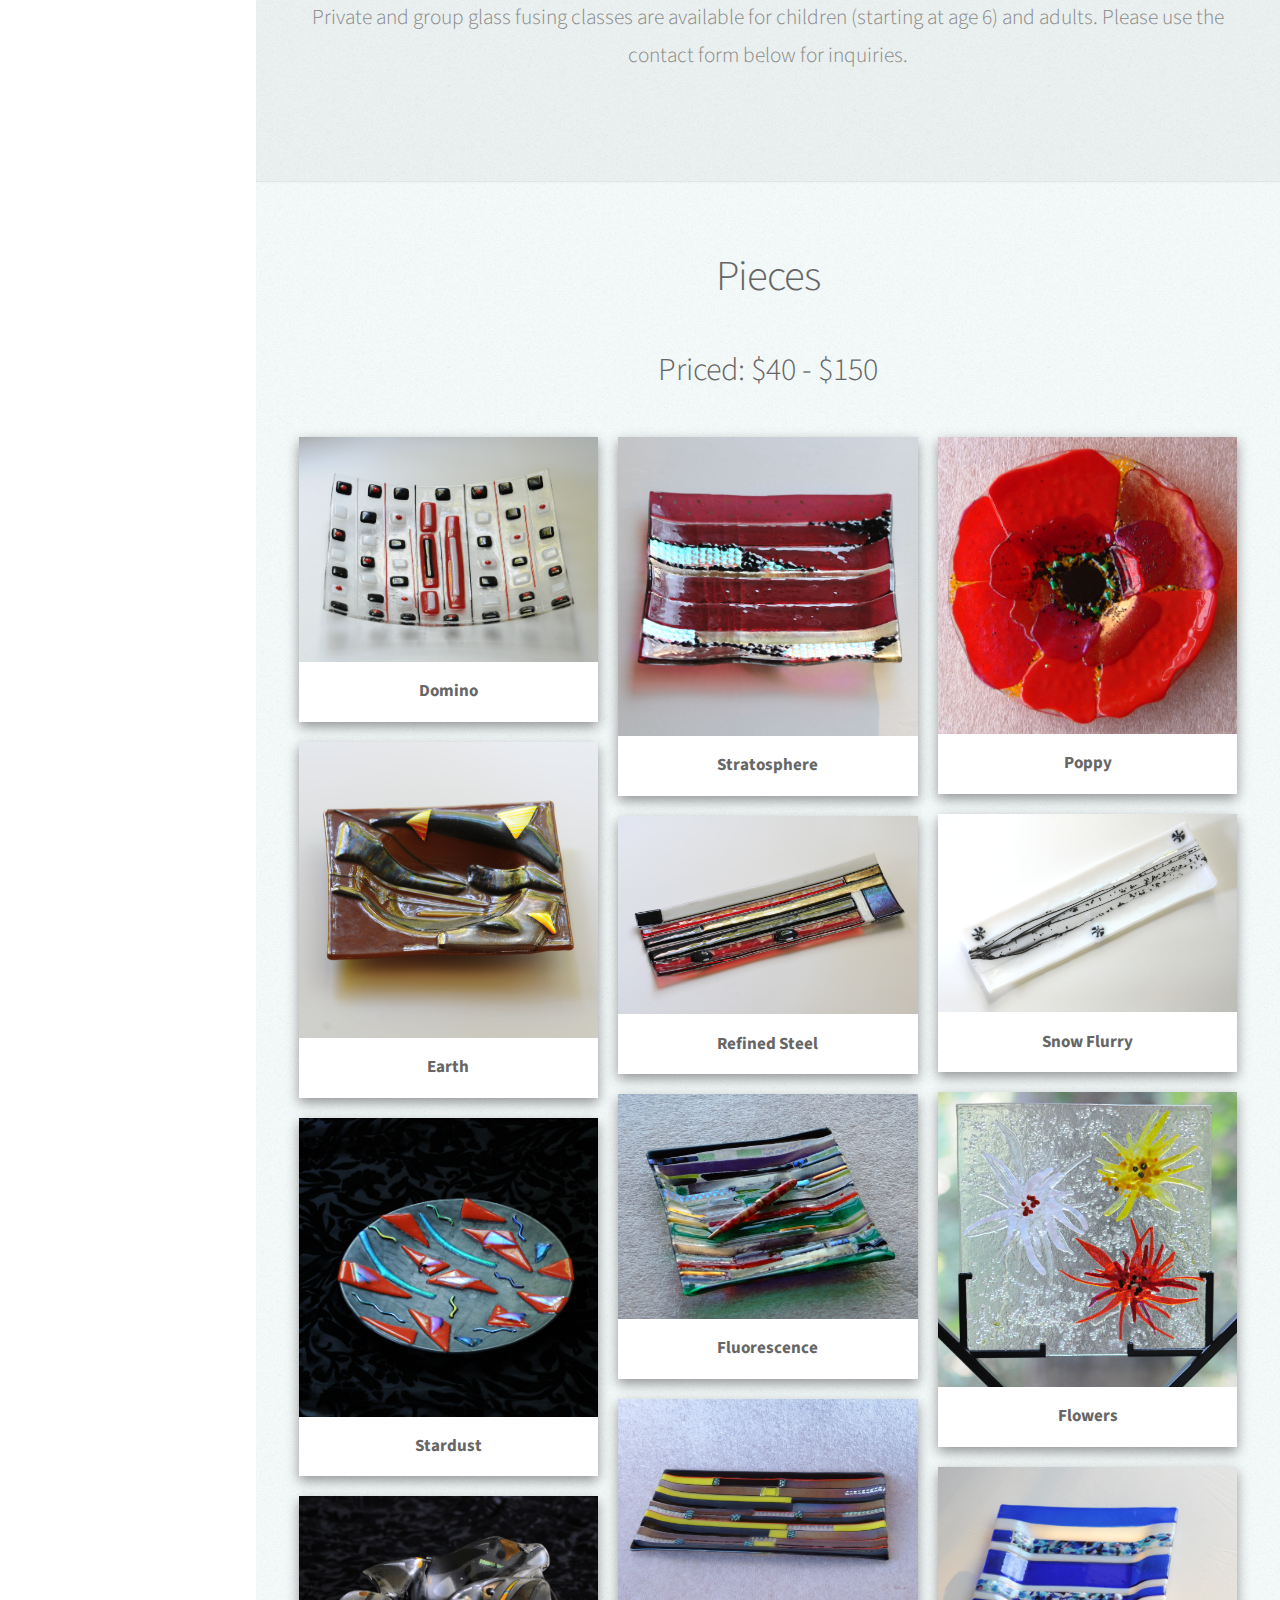
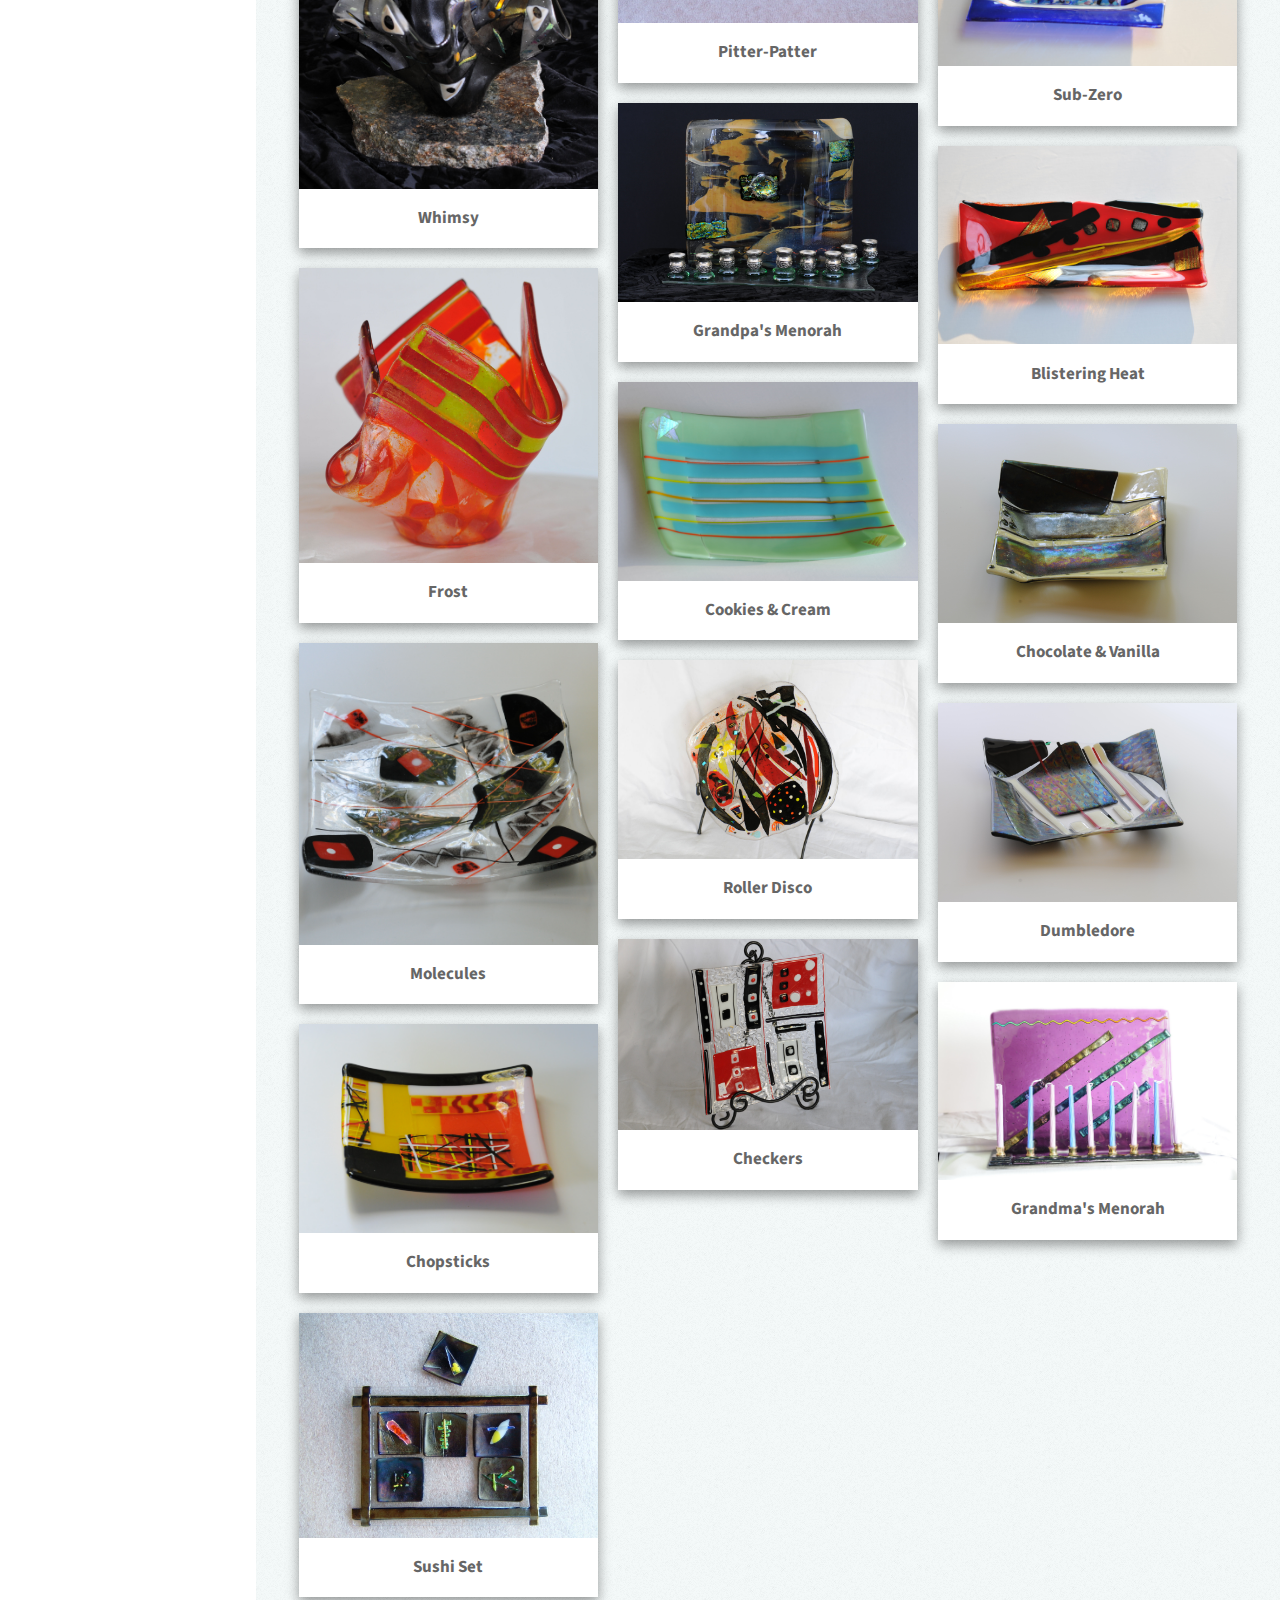
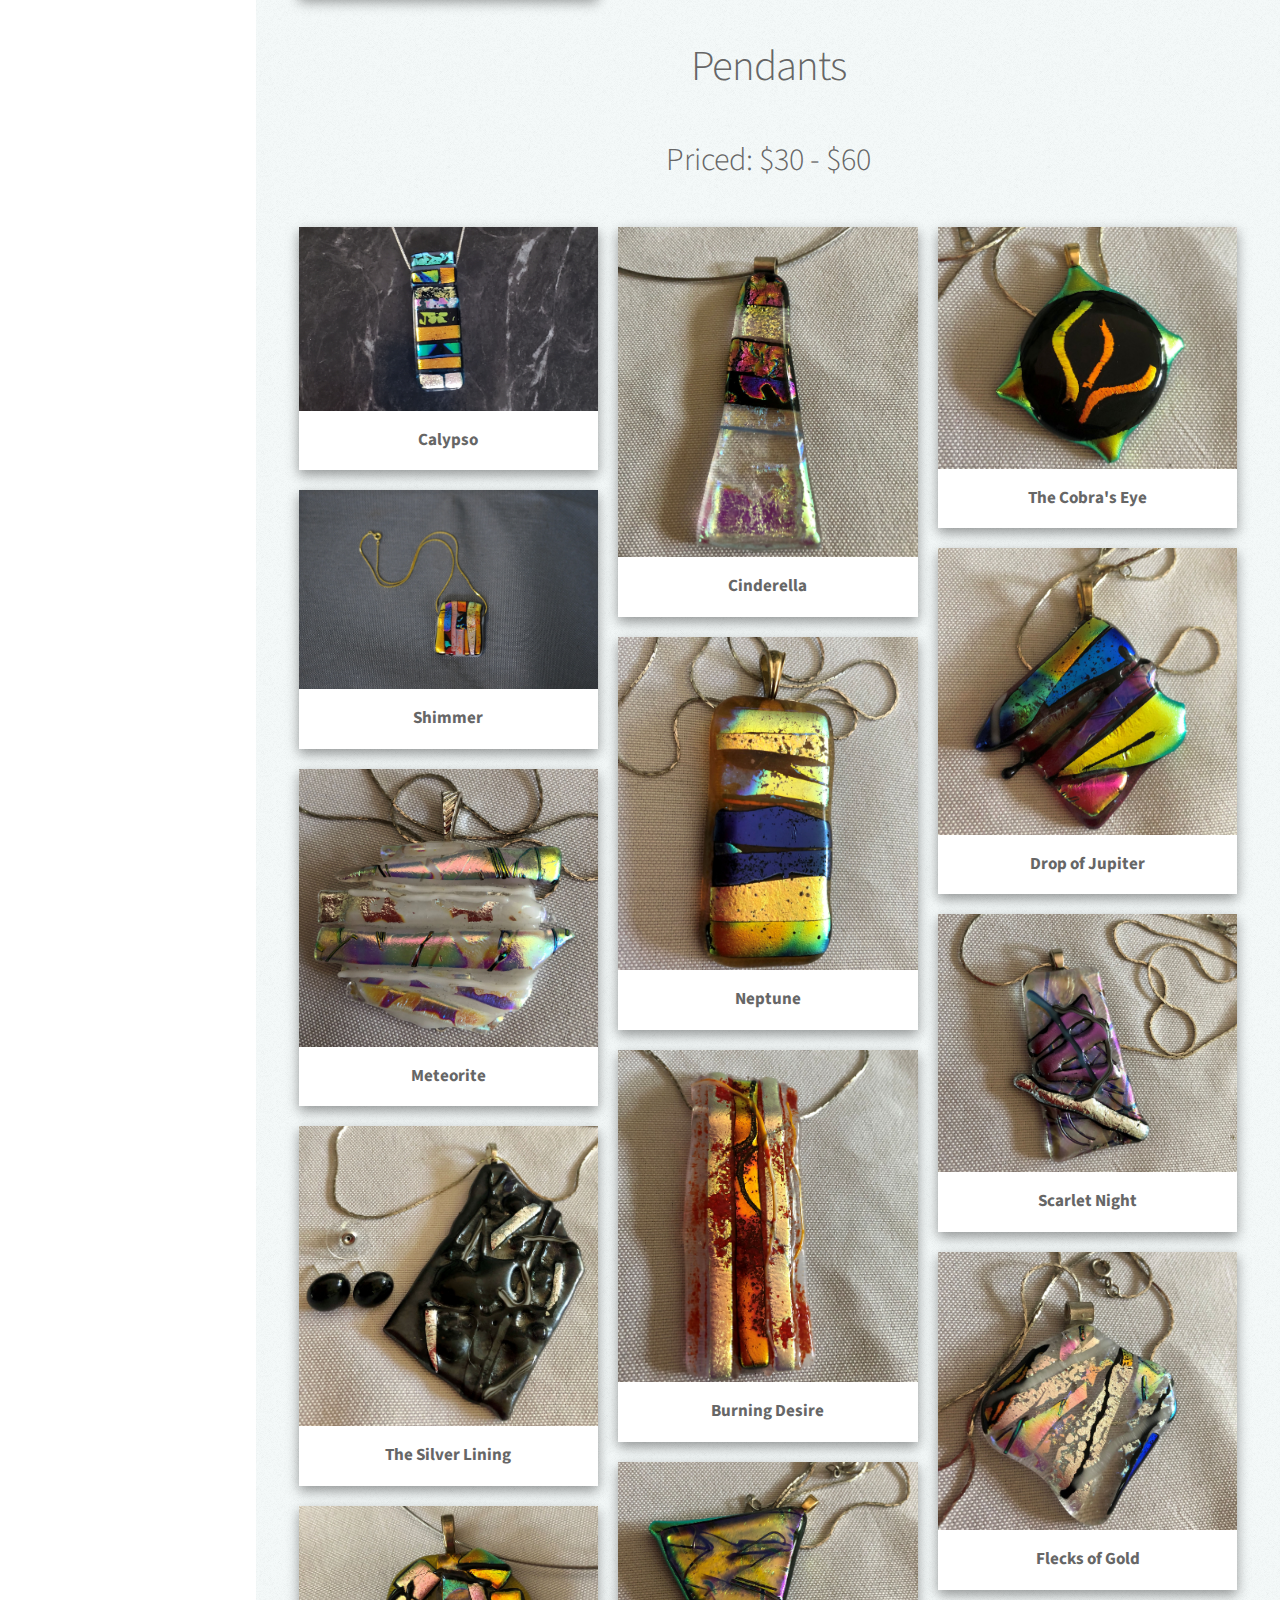
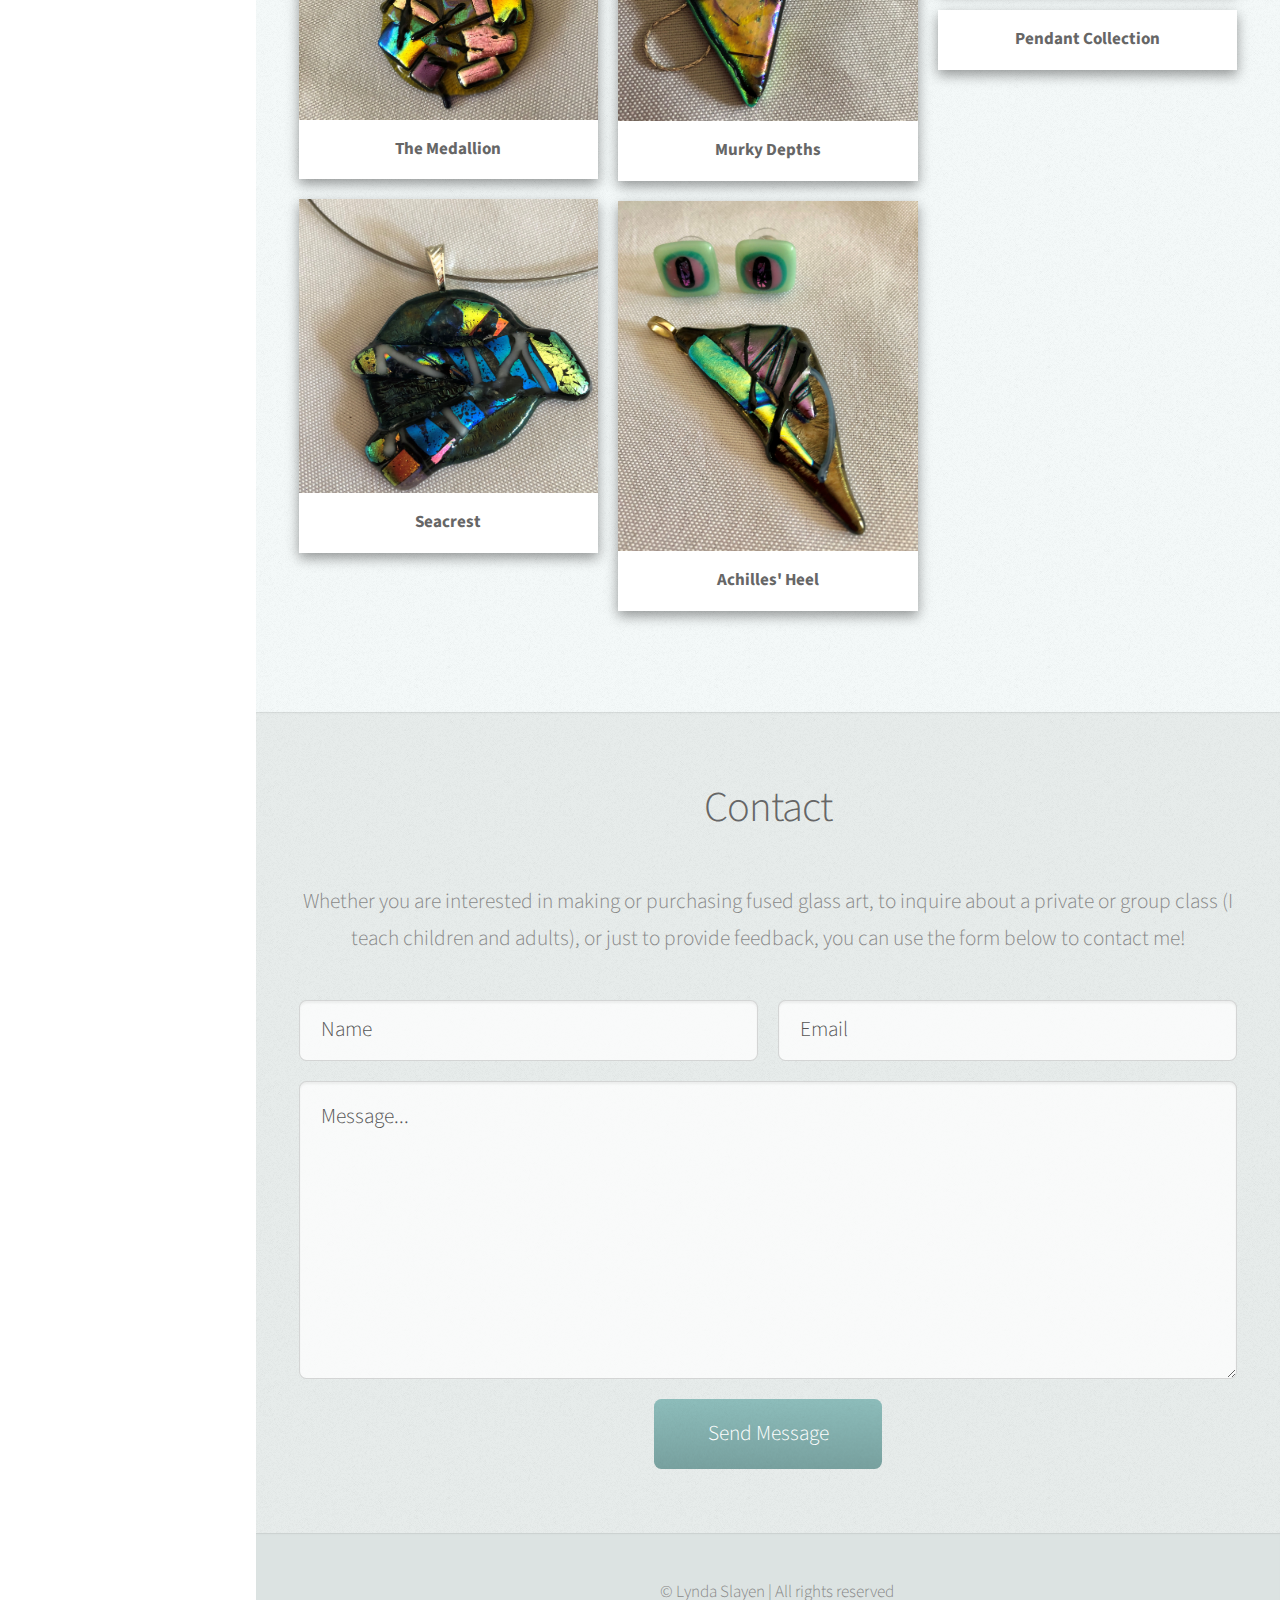
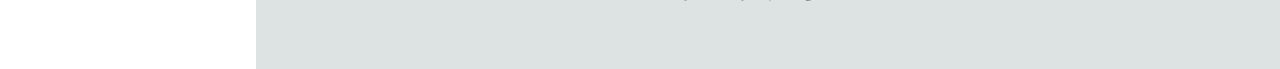
==== commit 2c52e939: "another test commit2" ====
--- a/index.html
+++ b/index.html
@@ -369,7 +369,7 @@
 				</div>
 				<br>
 
-				<header>
+				<!-- <header>
 					<h2>Handmade Watercolor Cards (5x7)</h2><br>
 					<h3>Priced: $5 Each</h3>
 				</header>
@@ -470,7 +470,7 @@
 							</header>
 						</article>
 					</div>
-				</div>
+				</div> -->
 			</div>
 		</section>
 		<!-- Contact -->
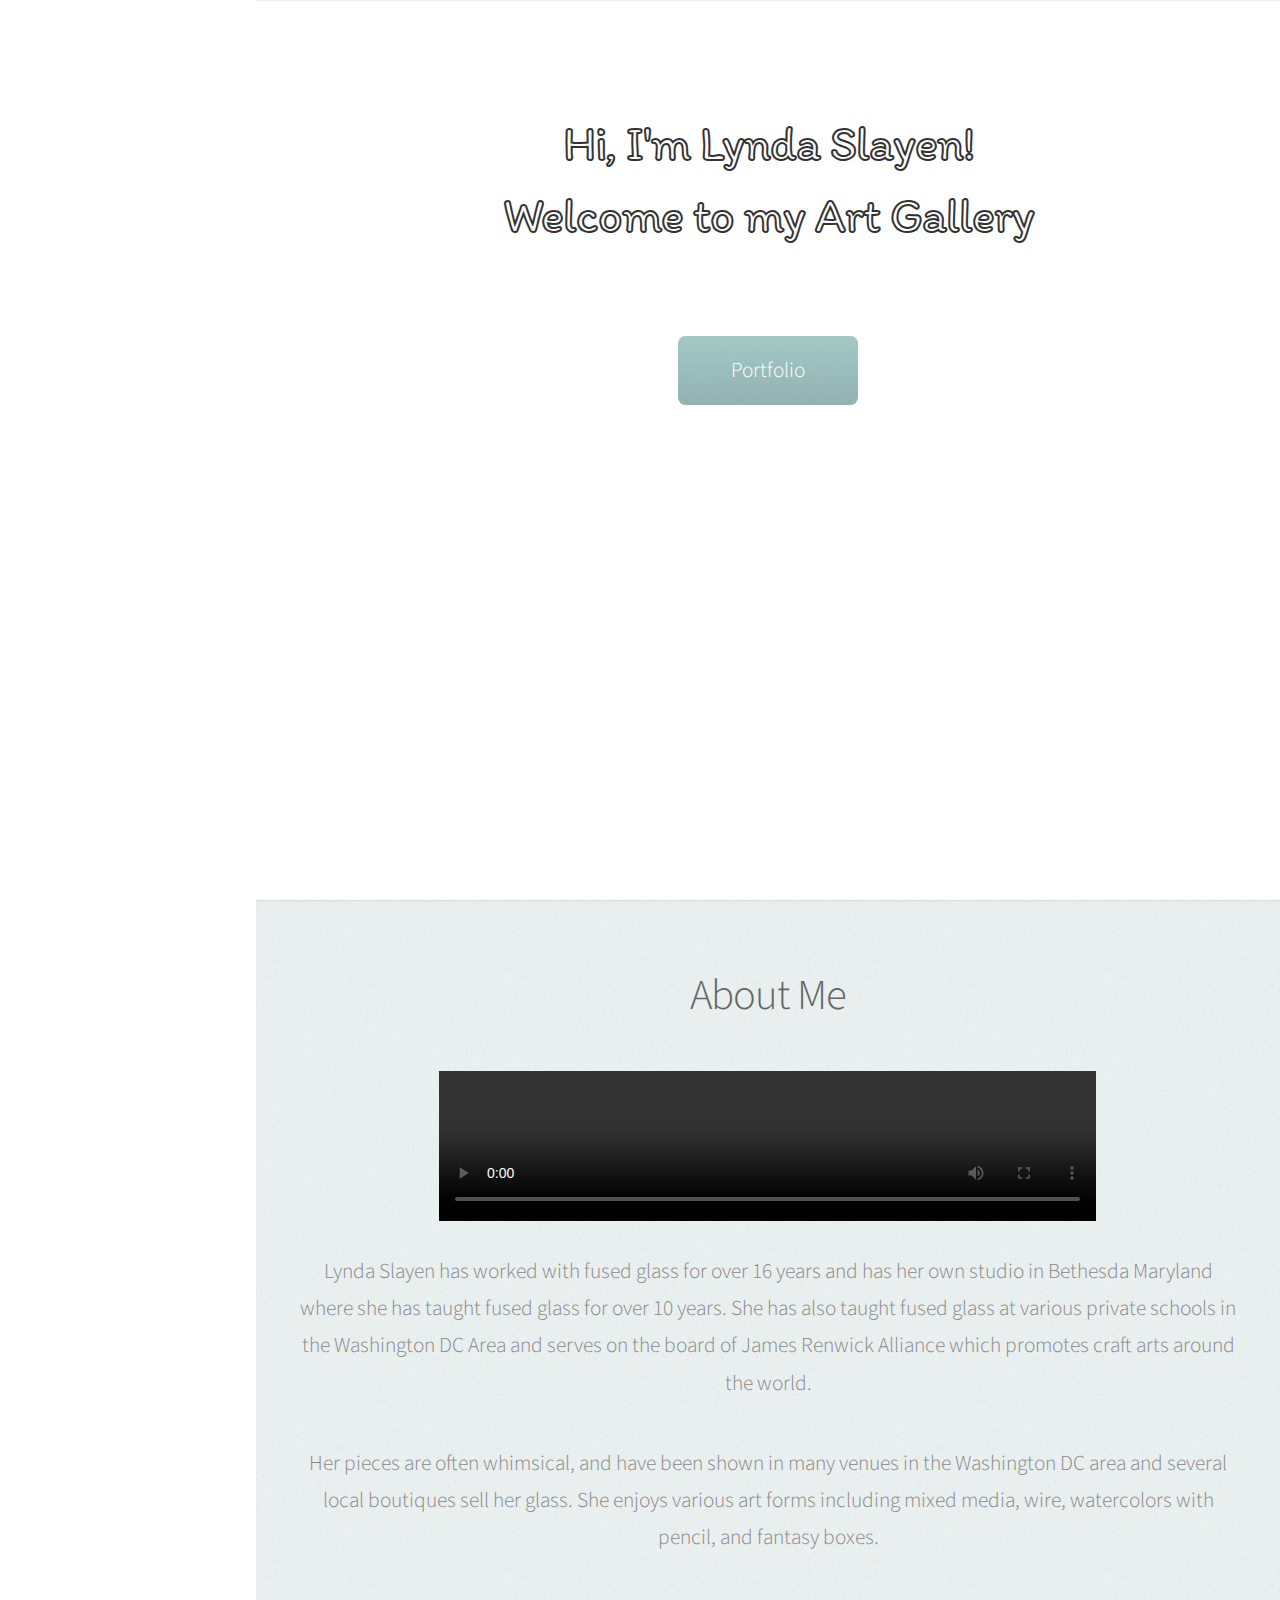
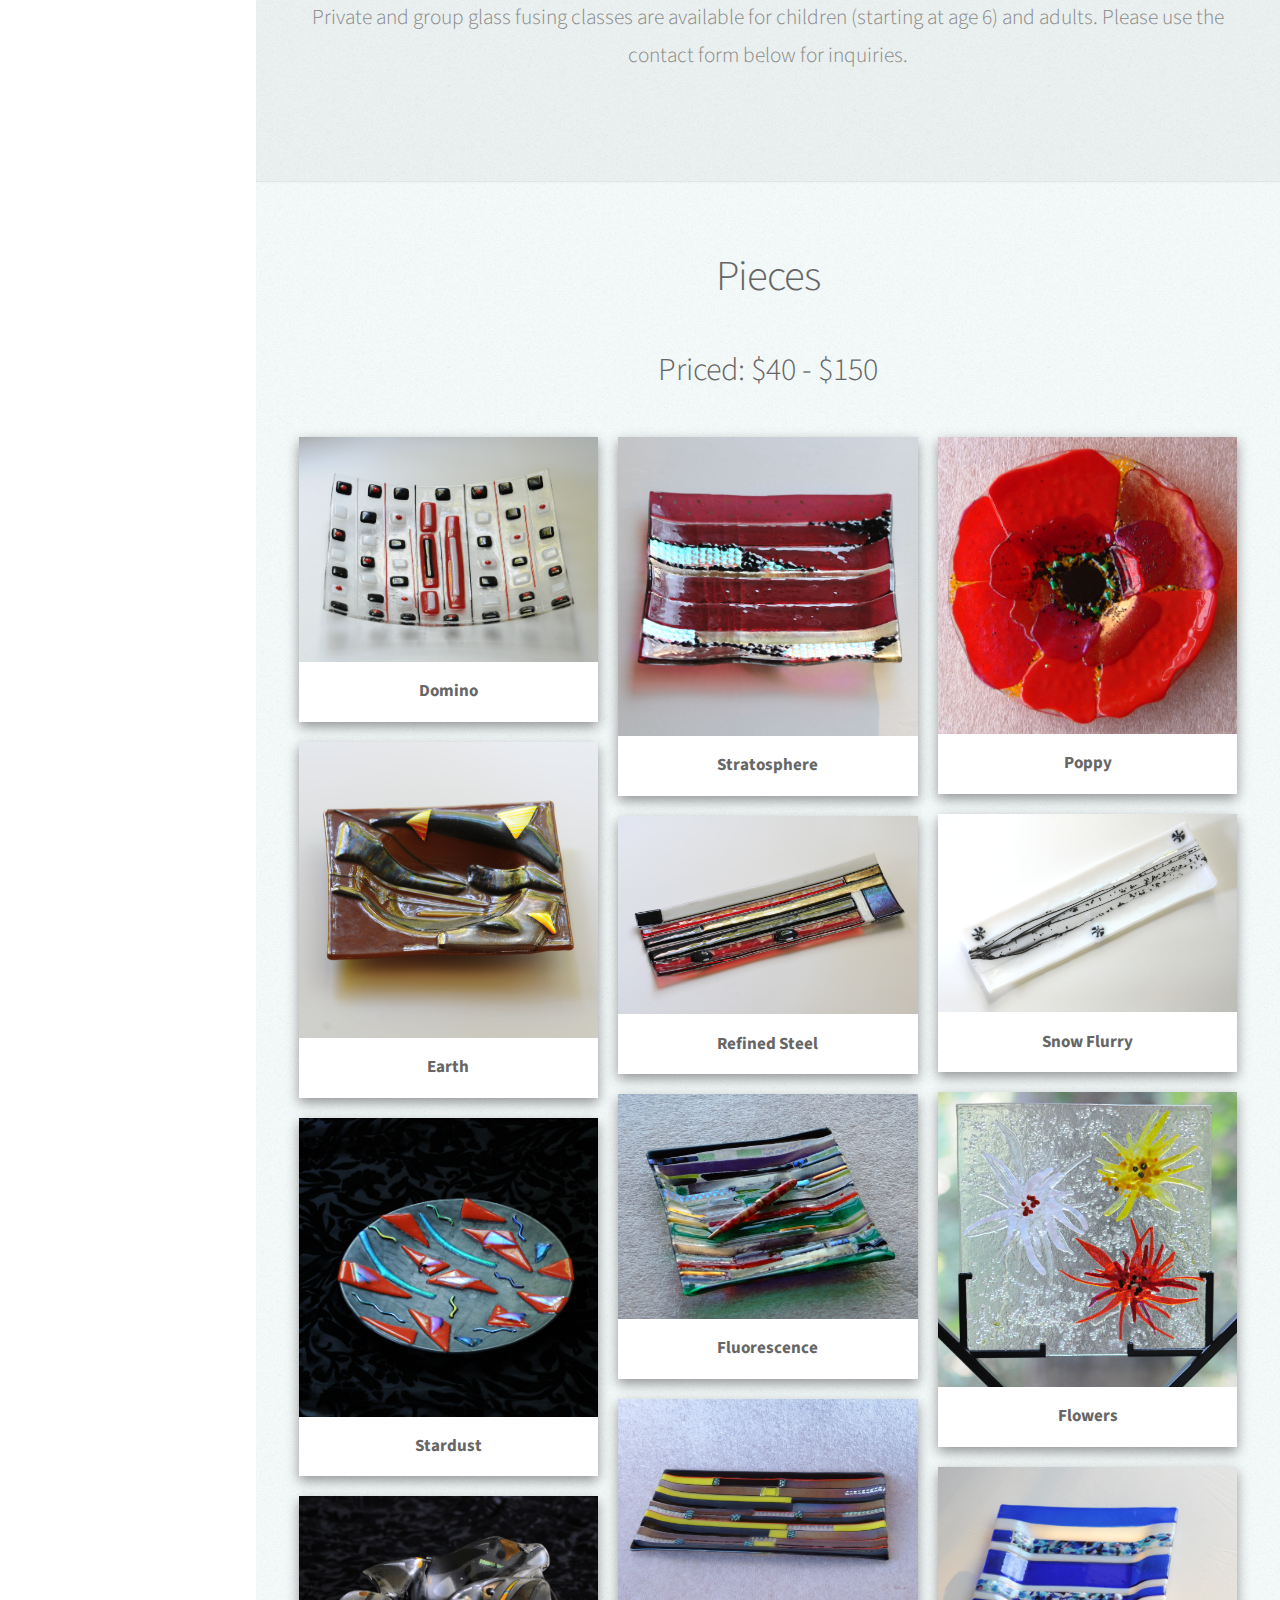
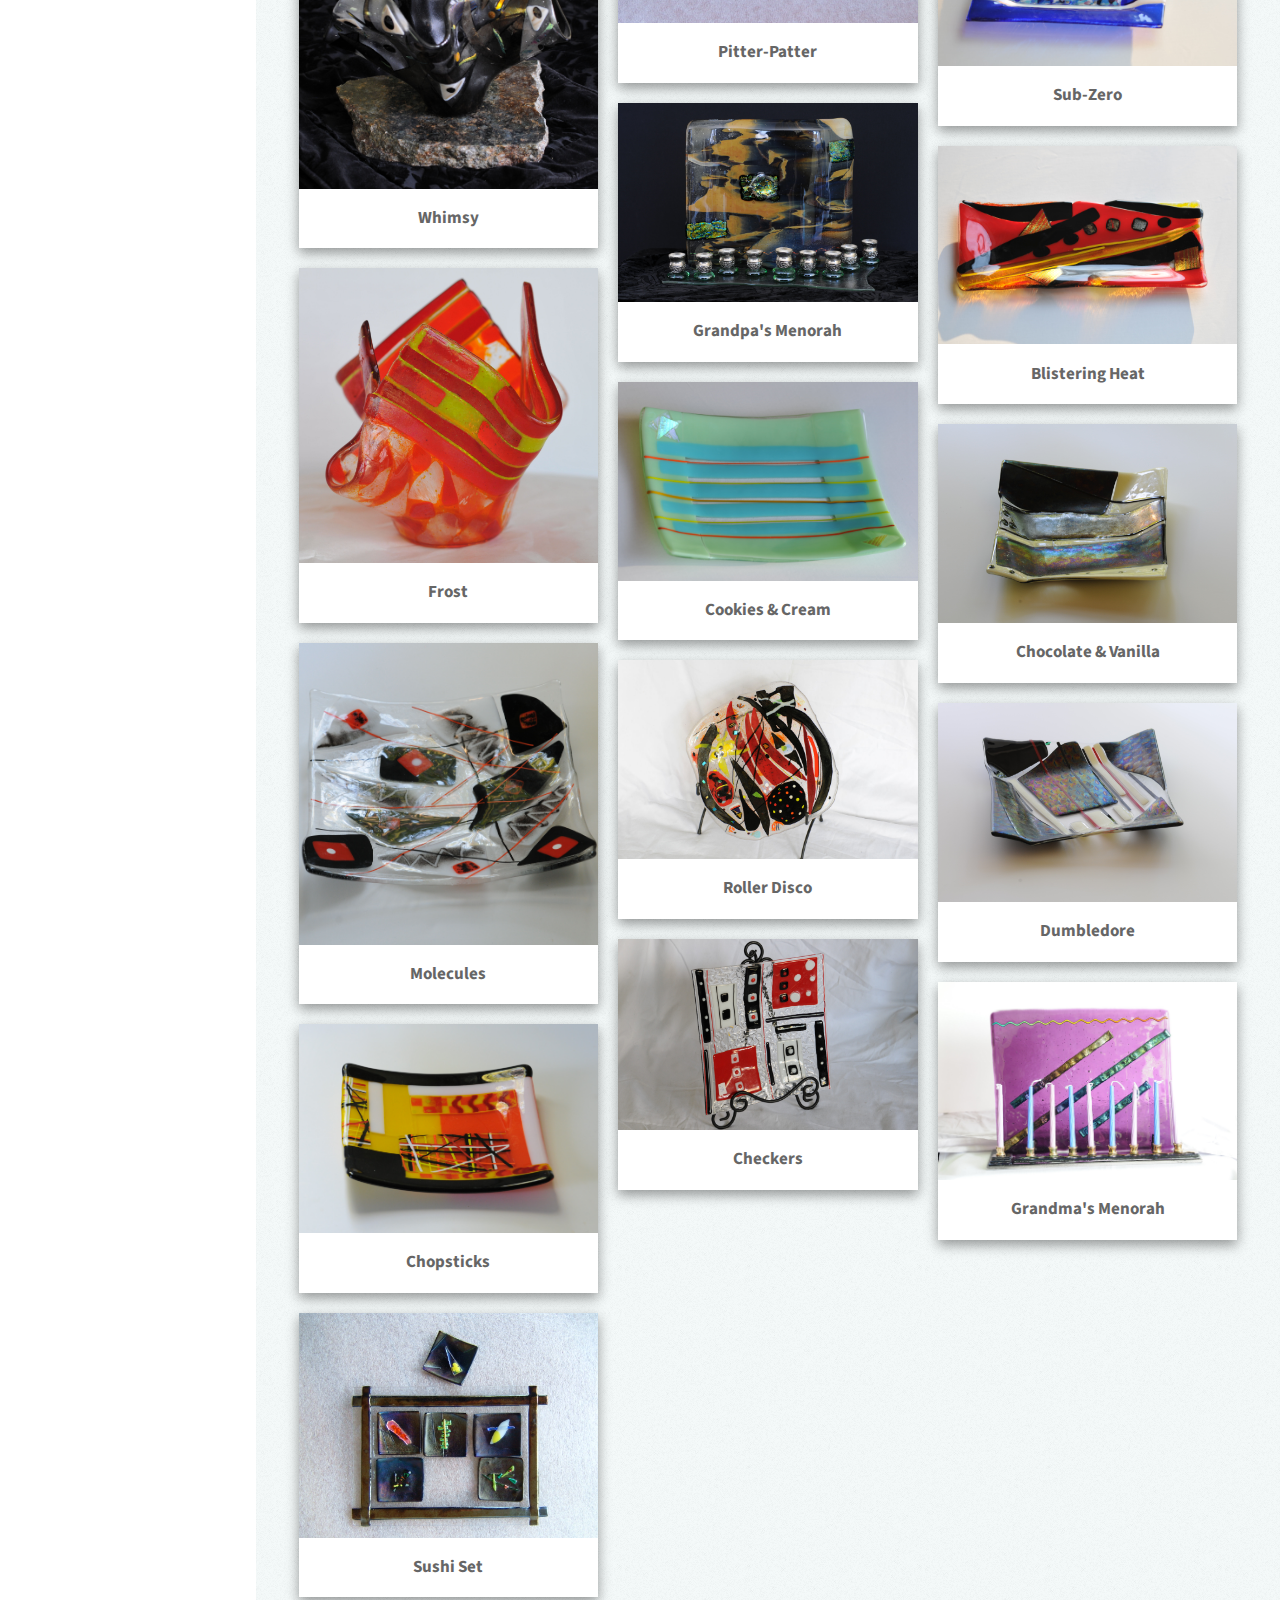
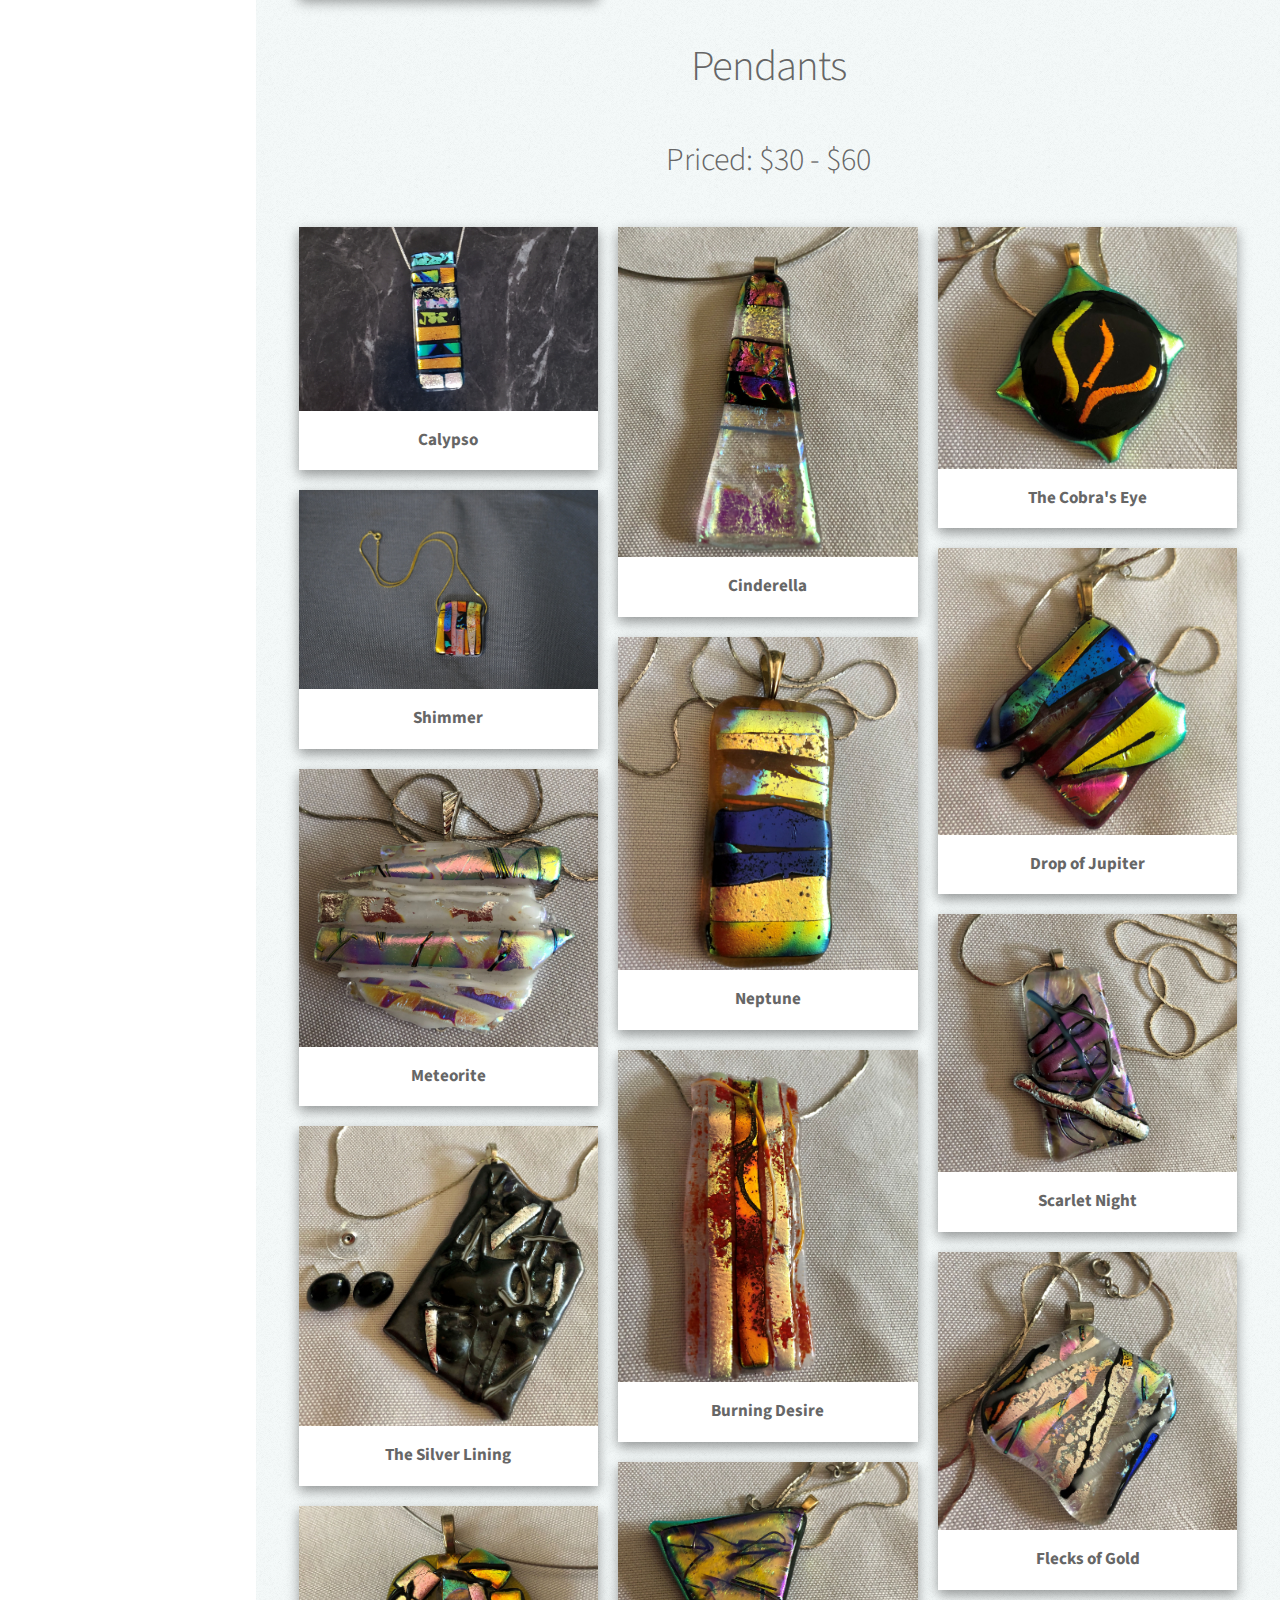
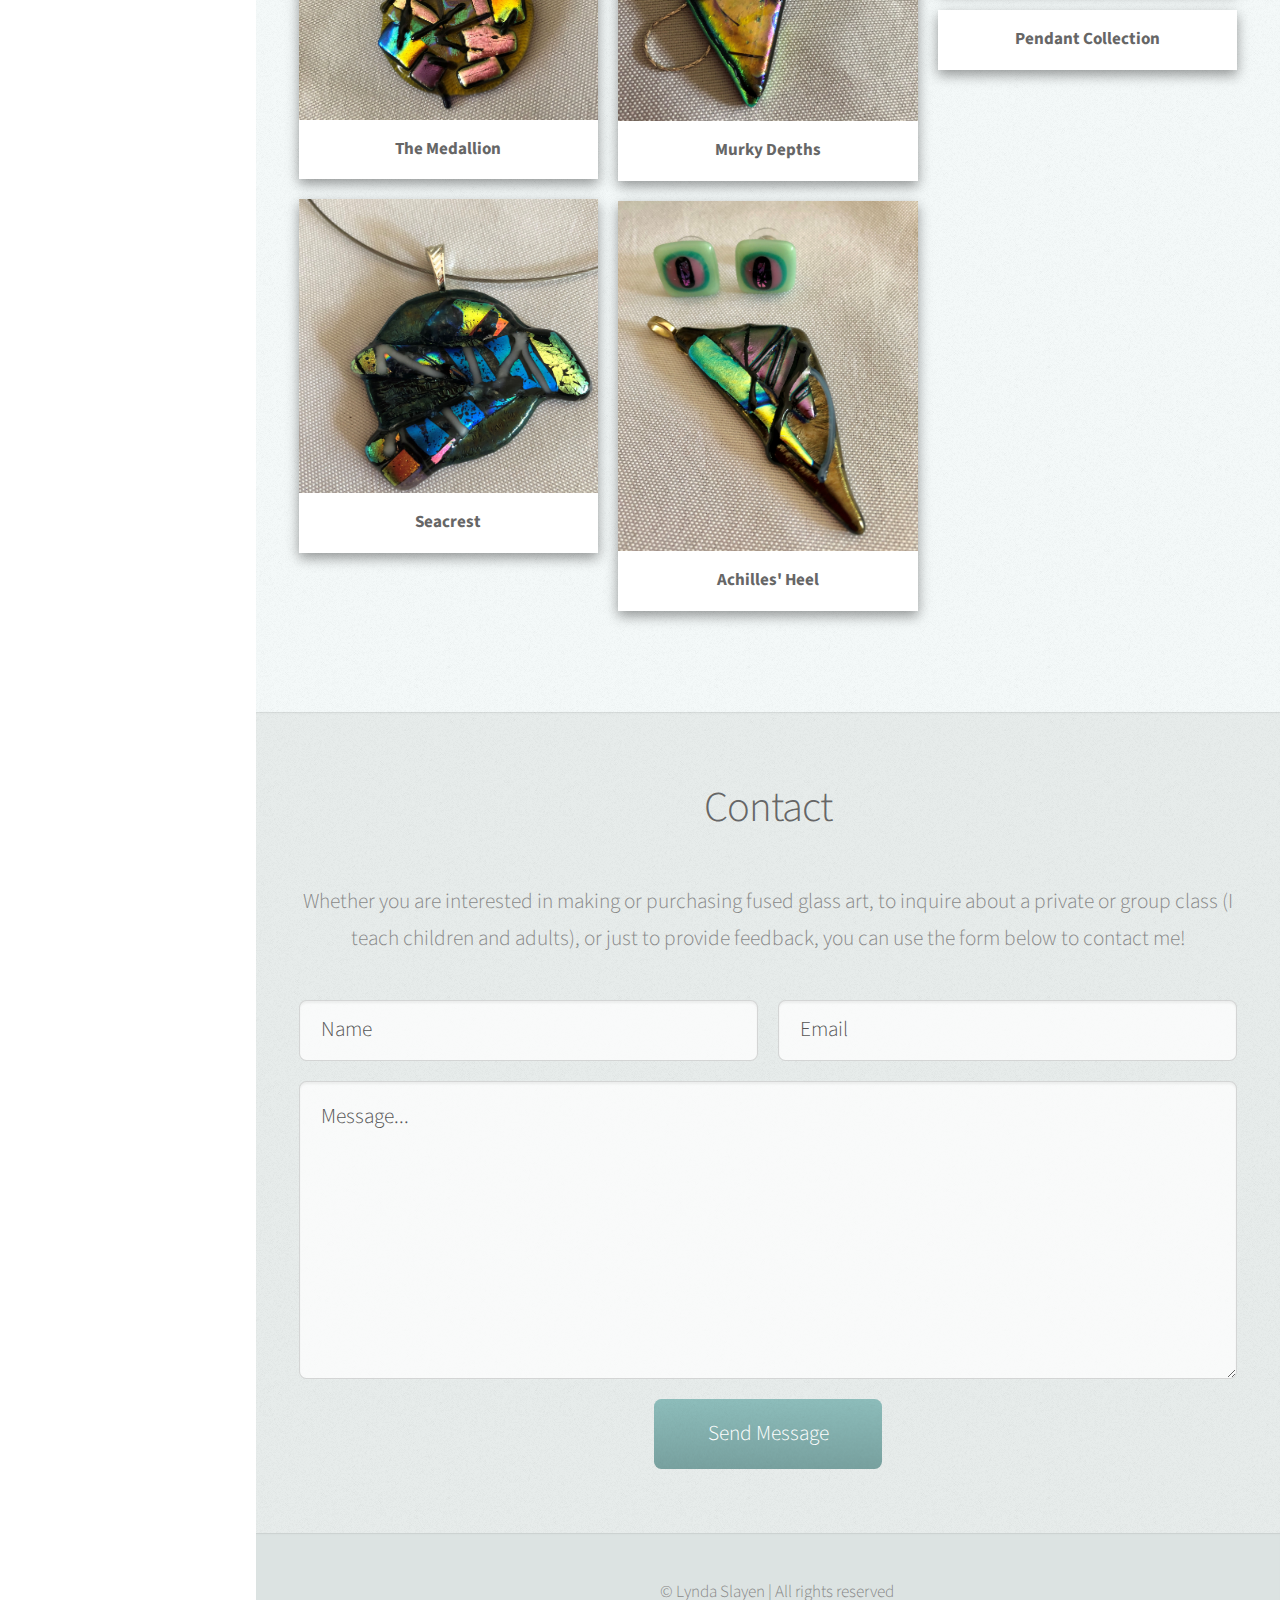
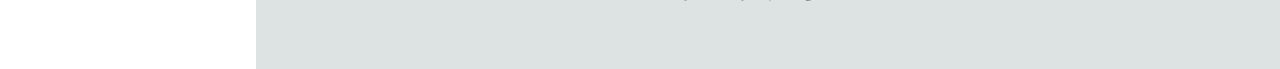
==== commit 254f17d8: "remove intro text" ====
--- a/index.html
+++ b/index.html
@@ -72,8 +72,6 @@
 				<header>
 					<h2 id= "drop-in" class="alt">Hi, I'm <strong>Lynda Slayen</strong>! <br />
 						Welcome to my Art Gallery</h2>
-					<p id="drop-in-2">Everything you can find below was hand made by myself.</p>
-					<p> Enjoy yourself and thanks for stopping by!</p>
 				</header>
 
 				<footer>
@@ -93,8 +91,8 @@
 						<source src="images/artistPics/Lynda Introduction.mp4" type="video/ogg">
 					  Your browser does not support the video tag.
 					  </video>
-				<p>Lynda Slayen has worked with fused glass over 16 years and has her own studio in Bethesda Maryland where she has taught fused glass for over 10 years.  She has also taught fused glass at various private schools in the Washington DC Area and serves on the board of James Renwick Alliance which promotes craft arts around the world.</p>
-				<p>Her pieces are often whimsical, and have been shown in many venues in the Washington DC area.  Several local boutiques sell her glass.  She enjoys various art forms including mixed media, wire, watercolors with pencil, and fantasy boxes.</p>
+				<p>Lynda Slayen has worked with fused glass for over 16 years and has her own studio in Bethesda Maryland where she has taught fused glass for over 10 years. She has also taught fused glass at various private schools in the Washington DC Area and serves on the board of James Renwick Alliance which promotes craft arts around the world.</p>
+				<p>Her pieces are often whimsical, and have been shown in many venues in the Washington DC area and several local boutiques sell her glass. She enjoys various art forms including mixed media, wire, watercolors with pencil, and fantasy boxes.</p>
 				<p class="loud">Private and group glass fusing classes are available for children (starting at age 6) and adults. Please use the contact form below for inquiries.</p>
 				<img id="aboutMe" src="images/artistPics/chairOffcenterSaturated.jpg" alt="" />
 			</div>
@@ -481,7 +479,7 @@
 					<h2 class="itim">Contact</h2>
 				</header>
 				
-				<p class="itim">Whether you are interested in making or purchasing fused glass art, to  inquire about a private or group class (I teach children and adults), or just to provide feedback, you can use the form below to contact me!  </p>
+				<p class="itim">Whether you are interested in making or purchasing fused glass art, to inquire about a private or group class (I teach children and adults), or just to provide feedback, you can use the form below to contact me!</p>
 				<form id="form" class="contact-form" method="post" action="https://formspree.io/f/xwkyvgej">
 					<div class="row">
 						<div class="col-6 col-12-mobile"><input type="text" name="name" placeholder="Name" /></div>
